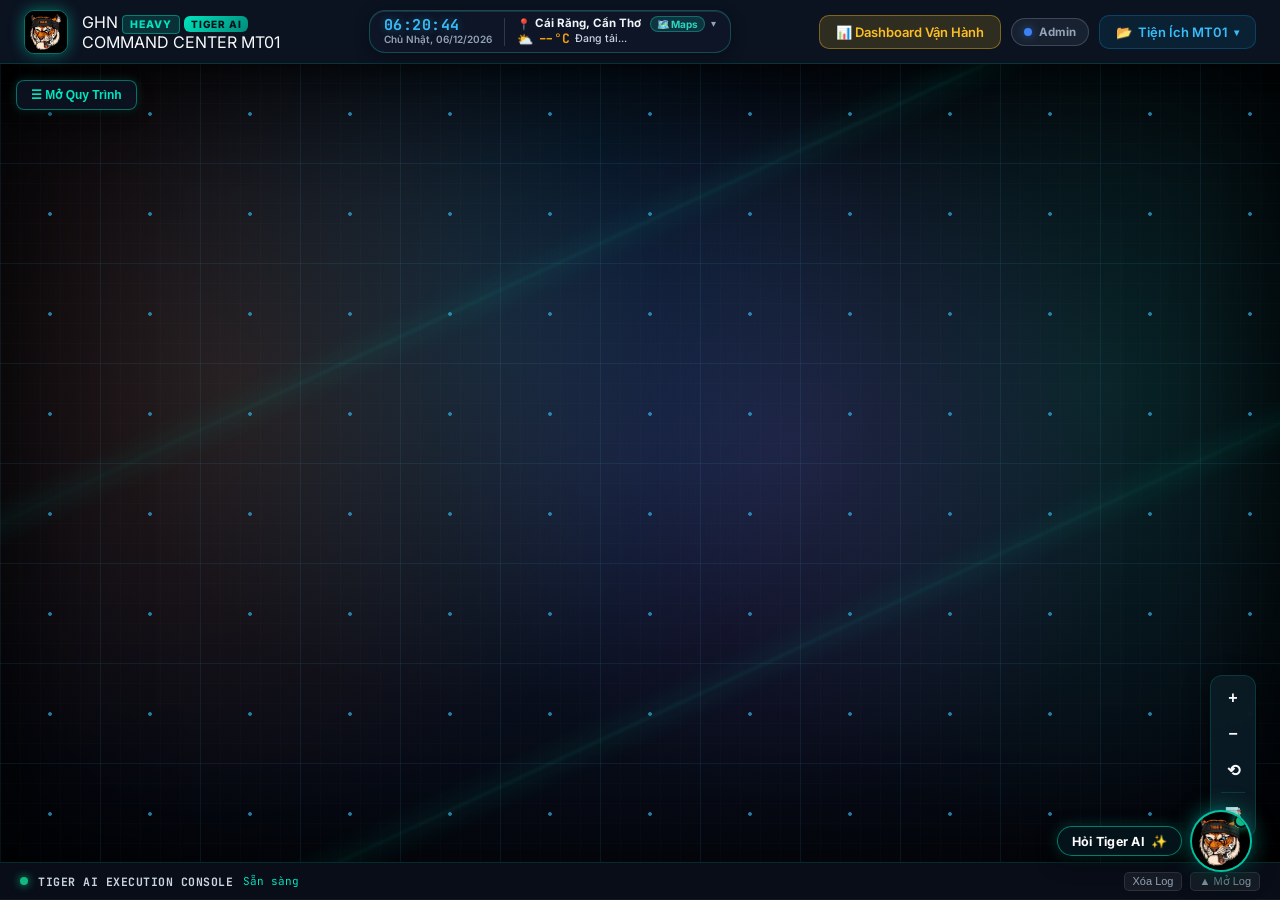
==== templates/index.html @ 461b9e13 "UI: dong bo toan bo logo, favicon va avatar he thong sang anh Tiger AI moi" ====
<!DOCTYPE html>
<html lang="vi">
<head>
  <meta charset="UTF-8">
  <meta name="viewport" content="width=device-width, initial-scale=1.0">
  <meta http-equiv="Cache-Control" content="no-cache, no-store, must-revalidate">
  <meta http-equiv="Pragma" content="no-cache">
  <meta http-equiv="Expires" content="0">
  <title>GHN Lastmile • Tiger AI Flow Studio MT01</title>
  <meta name="description" content="Hệ thống Điều hành Vòng lặp AI Agent Kéo Thả Node-based chuyên nghiệp cho 4 kho Miền Tây 01 - GHN Lastmile">
  <link rel="icon" type="image/png" href="/static/img/ghn_tiger_logo.png">
  <link rel="preconnect" href="https://fonts.googleapis.com">
  <link rel="preconnect" href="https://fonts.gstatic.com" crossorigin>
  <link href="https://fonts.googleapis.com/css2?family=Inter:wght@400;500;600;700;800&family=JetBrains+Mono:wght@400;500;600&family=Outfit:wght@500;600;700;800&display=swap" rel="stylesheet">
  <link rel="stylesheet" href="/static/css/style.css?v=3.5.0">
</head>
<body class="theme-ghn-teal">

  <!-- TOP APP BAR -->
  <header class="app-header">
    <div class="brand-group">
      <div class="logo-badge-container">
        <img src="/static/img/ghn_tiger_logo.png" alt="Tiger AI Command Center" class="brand-logo-img">
      </div>
      <div class="brand-text">
        <div class="brand-title">GHN <span class="badge-heavy">HEAVY</span> <span class="badge-pro">TIGER AI</span></div>
        <div class="brand-sub">COMMAND CENTER MT01</div>
      </div>
    </div>

    <!-- REAL-TIME CLOCK & LIVE DEVICE WEATHER WIDGET (TỰ ĐỘNG THEO VỊ TRÍ ĐỊNH VỊ CỦA THIẾT BỊ) -->
    <div class="header-weather-clock-widget" id="headerWeatherClockWidget" title="Nhấp để chuyển vị trí hoặc xem trên Google Maps">
      <div class="hwc-clock-section">
        <div class="hwc-time" id="hwcTime">--:--:--</div>
        <div class="hwc-date" id="hwcDate">Đang cập nhật...</div>
      </div>
      <div class="hwc-divider"></div>
      <div class="hwc-weather-section" id="hwcWeatherSection">
        <div class="hwc-weather-top">
          <span class="hwc-loc-icon">📍</span>
          <span class="hwc-location" id="hwcLocation">Đang định vị...</span>
          <a href="https://maps.google.com" target="_blank" rel="noopener noreferrer" class="hwc-gmap-btn" id="hwcGmapLink" title="Mở vị trí trên Google Maps (Ảnh vệ tinh)">
            <span class="gmap-badge">🗺️ Maps</span>
          </a>
          <span class="hwc-caret">▾</span>
        </div>
        <div class="hwc-weather-bottom">
          <span class="hwc-weather-icon" id="hwcWeatherIcon">⛅</span>
          <span class="hwc-temperature" id="hwcTemperature">--°C</span>
          <span class="hwc-weather-desc" id="hwcWeatherDesc">Đang tải...</span>
        </div>
      </div>

      <!-- DROPDOWN CHỌN VỊ TRÍ GOOGLE MAPS -->
      <div class="hwc-location-dropdown" id="hwcLocationDropdown" style="display:none;">
        <div class="hwc-dd-header">
          <span>📍 VỊ TRÍ GOOGLE MAPS & THỜI TIẾT</span>
          <button type="button" class="hwc-dd-close" id="hwcDdClose" title="Đóng">&times;</button>
        </div>
        <div class="hwc-dd-list">
          <div class="hwc-dd-item active" data-id="device_gps" data-name="GPS Thiết bị thực tế">
            <div class="hwc-dd-icon">📱</div>
            <div class="hwc-dd-info">
              <div class="hwc-dd-title">GPS Thiết bị thực tế (Mobile / Laptop)</div>
              <div class="hwc-dd-sub">Tự động định vị theo cảm biến GPS thời gian thực</div>
            </div>
            <span class="hwc-dd-check">✓</span>
          </div>
          <div class="hwc-dd-divider"></div>
          <div class="hwc-dd-section-title">🏢 CỤM KHO HÀNG NẶNG MIỀN TÂY 01</div>
          <div class="hwc-dd-item" data-id="cairang" data-lat="10.0078565" data-lon="105.7968827" data-name="Kho Cái Răng, Cần Thơ" data-gmap="https://maps.app.goo.gl/P9uhaYrMCpTUT3no6">
            <div class="hwc-dd-icon">🚚</div>
            <div class="hwc-dd-info">
              <div class="hwc-dd-title">Kho Hàng Nặng Cái Răng</div>
              <div class="hwc-dd-sub">531 Võ Nguyên Giáp, P. Phú Thứ, Cái Răng, Cần Thơ</div>
            </div>
            <span class="hwc-dd-check">✓</span>
          </div>
          <div class="hwc-dd-item" data-id="binhthuy" data-lat="10.0078565" data-lon="105.7968827" data-name="Kho Bình Thủy, Cần Thơ" data-gmap="https://maps.app.goo.gl/P9uhaYrMCpTUT3no6">
            <div class="hwc-dd-icon">🚚</div>
            <div class="hwc-dd-info">
              <div class="hwc-dd-title">Kho Hàng Nặng Bình Thủy</div>
              <div class="hwc-dd-sub">531 Võ Nguyên Giáp, P. Phú Thứ, Cái Răng, Cần Thơ (Chung Hub)</div>
            </div>
            <span class="hwc-dd-check">✓</span>
          </div>
          <div class="hwc-dd-item" data-id="omon" data-lat="10.153378" data-lon="105.569997" data-name="Kho Ô Môn, Cần Thơ" data-gmap="https://maps.app.goo.gl/J23y4FKvWKSMZzWZ7">
            <div class="hwc-dd-icon">🚚</div>
            <div class="hwc-dd-info">
              <div class="hwc-dd-title">Kho Hàng Nặng Ô Môn</div>
              <div class="hwc-dd-sub">1962 QL91, Ngã 3 Nông Trường, Long Hưng, Ô Môn, Cần Thơ</div>
            </div>
            <span class="hwc-dd-check">✓</span>
          </div>
          <div class="hwc-dd-item" data-id="vithanh" data-lat="9.7782506" data-lon="105.4878618" data-name="Kho Vị Thanh, Hậu Giang" data-gmap="https://maps.app.goo.gl/c6QiAyEWAkurJ3uL8">
            <div class="hwc-dd-icon">🚚</div>
            <div class="hwc-dd-info">
              <div class="hwc-dd-title">Kho Hàng Nặng Vị Thanh</div>
              <div class="hwc-dd-sub">175 Ba Tháng Hai, Phường 5, TP. Vị Thanh, Hậu Giang</div>
            </div>
            <span class="hwc-dd-check">✓</span>
          </div>
        </div>
        <div class="hwc-dd-footer">
          <a href="https://maps.google.com" target="_blank" rel="noopener noreferrer" class="hwc-btn-open-gmap" id="hwcBtnOpenGmap">
            🗺️ Mở vị trí này trên Google Maps
          </a>
        </div>
      </div>
    </div>
    <div class="workflow-selector-wrapper" style="display:none;">
      <select id="workflowSelect" class="workflow-dropdown-hidden" style="display:none;">
        <option value="truck_odo_365">🚚 02:00 • Quản Lý & Đối Soát ODO Xe Tải 365 (02:00 AM)</option>
        <option value="lastmile_trips">📦 05:00 • Cào Chuyến Đi Lastmile N-1 ➔ Google Sheets</option>
        <option value="kpi_gtc" selected>📊 07:00 • KPI GTC Hôm Qua (Chuẩn 85%)</option>
        <option value="checkin">⏰ 07:35 • Điểm Danh & Check-in Ca Sáng</option>
        <option value="assigned">🚚 09:00 • Giám Sát Chuyến Xe Xuất Bến</option>
        <option value="unassigned">📦 10:00 • Đơn Chưa Gán & Ngày Hẹn SMS</option>
        <option value="pda">📱 12h/15h/19h • Tiến Độ & PDA NV</option>
        <option value="b2b_looker">📋 18:00 • Tự Động Xuất Đơn B2B (Looker Studio ➔ Sheets)</option>
        <option value="evening_cod">🌙 21:00 & 21:30 • Chốt Ca Cuối Ngày & Nợ COD</option>
      </select>
    </div>

    <!-- ACTION CONTROLS & STACKED UTILITIES -->
    <!-- ACTION CONTROLS & STACKED UTILITIES -->
    <div class="header-actions">
      <!-- Nút mở Dashboard Vận Hành -->
      <a href="/cost-dashboard" class="btn btn-secondary" style="background: rgba(251, 191, 36, 0.15); border: 1px solid rgba(251, 191, 36, 0.4); color: #fbbf24; text-decoration: none;" title="Xem Dashboard Vận Hành MT01 (11 chỉ số chi phí, lương & xe tải)">
        <span>📊 Dashboard Vận Hành</span>
      </a>

      <div id="roleBadgeContainer" class="role-badge-container">
        <button id="btnRoleStatus" class="btn btn-role-pill" title="Chế độ Admin (Bấm để đăng nhập/mở khóa)">
          <span class="role-dot viewer" id="roleDot"></span>
          <span id="roleLabel">Admin</span>
          <span id="roleActionHint" class="role-hint" style="display: none;"></span>
        </button>
      </div>

      <!-- ADMIN ONLY CONTROLS (TỰ ĐỘNG ẨN VỚI NVXL) -->
      <div id="adminActionGroup" class="admin-action-group locked-hidden" style="display: none; align-items: center; gap: 8px;">
        <button id="btnUpdateQuick" class="btn btn-update" title="Kiểm tra & Cập nhật phiên bản mới">
          <span class="btn-icon">⚡</span>
          <span id="versionTag">v2.9.1</span>
        </button>
        <button id="btnRunTest" class="btn btn-secondary" title="Chạy kiểm thử quy trình">
          <span class="btn-icon">▶</span>
          <span>Chạy Thử</span>
        </button>
        <button id="btnRunTelegram" class="btn btn-primary" title="Chạy thực tế và bắn báo cáo lên Telegram">
          <span class="btn-icon">🚀</span>
          <span>Bắn Telegram</span>
        </button>
        <button id="btnTimeWarp" class="btn btn-warning" title="Mô phỏng tự động tua nhanh toàn bộ 24h vận hành (6 mốc giờ)">
          <span class="btn-icon">⏱️</span>
          <span id="timeWarpLabel">Diễn Tập 24H</span>
        </button>
      </div>

      <!-- NGĂN XẾP CÔNG CỤ (STACKED DROPDOWN) -->
      <div class="tools-stack-wrapper" id="toolsStackWrapper">
        <button id="btnToolsStack" class="btn btn-glass btn-stack" title="Mở ngăn xếp các tiện ích và cài đặt" type="button">
          <span class="btn-icon">📂</span>
          <span>Tiện Ích MT01</span>
          <span class="stack-arrow">▾</span>
        </button>

        <div class="tools-stack-menu" id="toolsStackMenu">
          <div class="tools-mobile-header">
            <span class="tools-mobile-title">📂 TIỆN ÍCH MT01</span>
            <button class="tools-mobile-close" id="btnCloseToolsMenu" type="button">✕</button>
          </div>
          <div class="stack-menu-item" id="stackItemBulkTrack">
            <span class="item-icon">🔍</span>
            <div class="item-info">
              <div class="item-name">Tra Đơn GHN (Bulk Tracking)</div>
              <div class="item-desc">Tra cứu nhanh mã đơn hàng nội bộ GHN (1 hoặc nhiều đơn)</div>
            </div>
          </div>
          <div class="stack-menu-item" id="stackItemAnalytics">
            <span class="item-icon">📊</span>
            <div class="item-info">
              <div class="item-name">Biểu Đồ & Phân Tích KPI</div>
              <div class="item-desc">Tỉ lệ GTC 4 kho, đơn hẹn SMS & Bảng NV</div>
            </div>
          </div>
          <div class="stack-menu-item admin-only-item locked-hidden" id="stackItemUpdate">
            <span class="item-icon">🔄</span>
            <div class="item-info">
              <div class="item-name">Cập Nhật Hệ Thống (v2.9.1)</div>
              <div class="item-desc">Đồng bộ quy tắc, đổi mới tính năng 1-click</div>
            </div>
          </div>
          <div class="stack-menu-item" id="stackItemRadar">
            <span class="item-icon">📡</span>
            <div class="item-info">
              <div class="item-name">Radar Giám Sát Thời Gian Thực</div>
              <div class="item-desc">Quét trạng thái 4 kho: Cái Răng, Bình Thủy, Vị Thanh, Ô Môn</div>
            </div>
          </div>
          <div class="stack-menu-item admin-only-item locked-hidden" id="stackItemScheduler">
            <span class="item-icon">📅</span>
            <div class="item-info">
              <div class="item-name">Lịch Trình Task Scheduler</div>
              <div class="item-desc">Quản lý 6 mốc giờ chạy ngầm 24/7 trên máy tính</div>
            </div>
          </div>
          <div class="stack-menu-item" id="stackItemSound">
            <span class="item-icon" id="soundIcon">🔊</span>
            <div class="item-info">
              <div class="item-name" id="soundLabel">Âm Thanh & Giọng Nói AI</div>
              <div class="item-desc" id="soundSubLabel">Bật/tắt hiệu ứng âm thanh viễn tưởng & giọng đọc</div>
            </div>
          </div>
          <div class="stack-divider"></div>
          <div class="stack-setting-row">
            <span class="setting-title">🎨 Giao Diện:</span>
            <select id="themeSelect" class="theme-dropdown-stack">
              <option value="theme-ghn-teal">🟢 Xanh Đen GHN</option>
              <option value="theme-light">☀️ Sáng Thanh Lịch</option>
              <option value="theme-amber">🟠 Cam Hổ Cyber</option>
            </select>
          </div>
          <div class="stack-setting-row admin-only-item locked-hidden" id="stackRowDemoMode">
            <span class="setting-title">⚡ Chế Độ:</span>
            <button id="btnToggleDemo" class="btn-demo-pill" title="Chuyển chế độ Trình Diễn / Trực Tiếp">
              <span class="demo-dot"></span>
              <span id="demoModeLabel">⚡ Trực Tiếp (Live API)</span>
            </button>
          </div>
        </div>
      </div>




    </div>
  </header>

  <!-- MAIN STUDIO LAYOUT -->
  <main class="studio-container">
    
    <!-- LEFT SIDEBAR: PALETTE / WORKFLOW INFO (MẶC ĐỊNH XẾP GỌN COLLAPSED ĐỂ KHÔNG CHE TẦM NHÌN) -->
    <aside class="sidebar-left collapsed" id="sidebarLeft">
      <div class="sidebar-header">
        <div class="sidebar-header-lead">
          <span class="sidebar-title">QUY TRÌNH HIỆN TẠI</span>
          <span class="workflow-count-badge" id="wfCountBadge">9 Luồng</span>
        </div>
        <button class="sidebar-toggle-btn" id="btnToggleLeft" title="Thu gọn bảng quy trình">◀ Thu Gọn</button>
      </div>

      <!-- WORKFLOW SELECTOR TÍCH HỢP TRONG THANH QUY TRÌNH HIỆN TẠI -->
      <div class="sidebar-workflow-picker" id="sidebarWfPicker">
        <div class="picker-trigger-btn" id="sidebarPickerTrigger" title="Nhấp vào để đổi sang quy trình khác">
          <div class="picker-left">
            <span class="picker-icon" id="sidebarPickerIcon">📊</span>
            <div class="picker-info">
              <span class="picker-caption">BẤM ĐỔI QUY TRÌNH</span>
              <span class="picker-current-name" id="sidebarPickerName">07:00 • KPI GTC Hôm Qua</span>
            </div>
          </div>
          <span class="picker-arrow" id="sidebarPickerArrow">▾</span>
        </div>

        <!-- DANH SÁCH 8 QUY TRÌNH XỔ XUỐNG KHI BẤM -->
        <div class="workflow-dropdown-panel hidden" id="sidebarWfDropdown">
          <!-- Được JS render đầy đủ 8 quy trình -->
        </div>
      </div>
      
      <!-- NỘI DUNG QUY TRÌNH HIỆN TẠI ĐƯỢC XỔ RA -->
      <div class="workflow-meta-card" id="wfMetaCard">
        <div class="meta-title" id="wfName">Đang tải quy trình...</div>
        <div class="meta-desc" id="wfDesc">-</div>
        <div class="meta-tag" id="wfSchedule">⏰ Lịch: -</div>
      </div>

      <div class="sidebar-section-title">CÁC KHỐI NODE TRONG LUỒNG</div>
      <div class="node-palette-list" id="paletteNodeList">
        <!-- Rendered by JS -->
      </div>

      <div class="sidebar-footer">
        <div class="connection-status">
          <span class="status-dot online"></span>
          <span>Telegram: <b>Miền Tây 01</b> (Topic 2690)</span>
        </div>
      </div>
    </aside>

    <!-- CENTER: INFINITE NODE CANVAS -->
    <section class="canvas-viewport" id="canvasViewport">
      <div class="canvas-grid-bg">
        <div class="laser-beam beam-diag-1"></div>
        <div class="laser-beam beam-diag-2"></div>
      </div>

      <!-- FLOATING BUTTON TO RE-OPEN LEFT SIDEBAR -->
      <button class="floating-sidebar-tab tab-left" id="btnOpenLeftTab" title="Mở lại bảng Quy Trình">
        <span>☰ Mở Quy Trình</span>
      </button>

      <!-- FLOATING BUTTON TO RE-OPEN RIGHT SIDEBAR (ADMIN ONLY) -->
      <button class="floating-sidebar-tab tab-right admin-only-item locked-hidden" id="btnOpenRightTab" title="Mở lại bảng Chi Tiết Node">
        <span>ℹ Chi Tiết Node ◀</span>
      </button>

      <!-- SVG EDGES LAYER -->
      <svg id="svgEdges" class="svg-edges-layer"></svg>

      <!-- NODES CONTAINER LAYER -->
      <div id="nodesContainer" class="nodes-container">
        <!-- Dynamic Nodes added by JS -->
      </div>

      <!-- CANVAS FLOATING CONTROLS -->
      <div class="canvas-toolbar">
        <button id="btnZoomIn" class="tool-btn" title="Phóng to">+</button>
        <button id="btnZoomOut" class="tool-btn" title="Thu nhỏ">−</button>
        <button id="btnResetView" class="tool-btn" title="Đặt lại góc nhìn">⟲</button>
        <div class="divider-h"></div>
        <button id="btnAddNode" class="tool-btn admin-only-item locked-hidden" title="Thêm Khối Node Mới vào Quy Trình">＋</button>
        <button id="btnExportBrief" class="tool-btn" title="Xuất Báo Cáo Điều Hành">📑</button>
      </div>
    </section>

    <!-- RIGHT SIDEBAR: NODE INSPECTOR (ADMIN ONLY - MẶC ĐỊNH XẾP GỌN COLLAPSED) -->
    <aside class="sidebar-right hidden-sidebar collapsed admin-only-item locked-hidden" id="nodeInspector">
      <div class="inspector-header">
        <span class="inspector-title">CHI TIẾT NODE</span>
        <button class="sidebar-toggle-btn" id="btnCloseInspector" title="Thu gọn bảng chi tiết">Thu Gọn ▶</button>
      </div>

      <div class="inspector-content" id="inspectorContent">
        <div class="empty-inspector">
          <div class="empty-icon">👈</div>
          <p>Click chuột vào một Khối Node bất kỳ trên bàn vẽ để xem chi tiết cấu hình, tham số API và dữ liệu thực tế.</p>
        </div>
      </div>
    </aside>

  </main>

  <!-- BOTTOM FLOATING TERMINAL DRAWER (MẶC ĐỊNH THU GỌN XUỐNG DƯỚI) -->
  <div class="terminal-drawer collapsed" id="terminalDrawer">
    <div class="terminal-header" id="terminalHeader" title="Bấm để Mở / Thu gọn Thanh Log Console">
      <div class="terminal-title-group">
        <span class="terminal-dot green"></span>
        <span class="terminal-title">TIGER AI EXECUTION CONSOLE</span>
        <span class="terminal-status" id="execStatus">Sẵn sàng</span>
      </div>
      <div class="terminal-actions">
        <button id="btnClearLogs" class="btn-tiny">Xóa Log</button>
        <button id="btnToggleTerminal" class="btn-tiny" title="Mở hoặc Thu gọn thanh Log">▲ Mở Log</button>
      </div>
    </div>
    <div class="terminal-body" id="terminalOutput">
      <div class="log-line info">[00:00:00] Tiger AI Flow Studio đã kết nối sẵn sàng tới hệ thống lõi MT01.</div>
      <div class="log-line tip">[HƯỚNG DẪN] Bấm nút 'Chạy Thử Luồng' hoặc 'Chạy & Bắn Telegram' để kích hoạt Agent ReAct Loop thực tế.</div>
    </div>
  </div>

  <!-- RADAR MT01 MODAL -->
  <div class="modal-backdrop" id="modalRadar">
    <div class="modal-box modal-large">
      <div class="modal-header">
        <div class="modal-title">📡 RADAR GIÁM SÁT THỜI GIAN THỰC • 4 KHO MIỀN TÂY 01</div>
        <button class="modal-close" data-close="modalRadar">✕</button>
      </div>
      <div class="modal-body">
        <div class="radar-grid" id="radarHubsGrid">
          <!-- Rendered by JS: 4 Hub Cards -->
        </div>
      </div>
    </div>
  </div>

  <!-- HUB DRILL-DOWN INSPECTION MODAL -->
  <div class="modal-backdrop" id="modalHubDetail">
    <div class="modal-box modal-large" style="max-width: 900px;">
      <div class="modal-header">
        <div class="modal-title" id="hubDetailTitle">🔍 SOI CHI TIẾT VẬN HÀNH KHO</div>
        <button class="modal-close" data-close="modalHubDetail">✕</button>
      </div>
      <div class="modal-body" id="hubDetailBody" style="max-height: 80vh; overflow-y: auto;">
        <!-- Rendered dynamically by JS -->
      </div>
    </div>
  </div>

  <!-- TASK SCHEDULER MODAL -->
  <div class="modal-backdrop" id="modalScheduler">
    <div class="modal-box modal-scheduler-box">
      <div class="modal-header">
        <div class="modal-title">📅 TRUNG TÂM LỊCH TRÌNH TỰ ĐỘNG (WINDOWS TASK SCHEDULER)</div>
        <button class="modal-close" data-close="modalScheduler">✕</button>
      </div>
      <div class="modal-body">
        <div class="scheduler-intro">
          Tất cả 8 tác vụ điều hành tự động của cụm MT01 & Toàn Miền Tây (Hệ thống điều hành 24/7):
        </div>
        <div class="tasks-table-wrapper">
          <table class="tasks-table" id="tasksTable">
            <thead>
              <tr>
                <th>Khung Giờ</th>
                <th>Tên Tác Vụ</th>
                <th>Nhiệm Vụ Điều Hành</th>
                <th>Lần Chạy Kế Tiếp</th>
                <th>Trạng Thái</th>
              </tr>
            </thead>
            <tbody id="tasksTableBody">
              <!-- Rendered by JS -->
            </tbody>
          </table>
        </div>
      </div>
    </div>
  </div>

  <!-- TELEGRAM PREVIEW MODAL -->
  <div class="modal-backdrop" id="modalTelegramPreview">
    <div class="modal-box modal-medium">
      <div class="modal-header">
        <div class="modal-title">📱 XEM TRƯỚC BẢN TIN TELEGRAM (TOPIC BÁO CÁO)</div>
        <button class="modal-close" data-close="modalTelegramPreview">✕</button>
      </div>
      <div class="modal-body">
        <div class="telegram-chat-window">
          <div class="telegram-msg-bubble" id="tgPreviewContent">
            Đang tải nội dung...
          </div>
        </div>
      </div>
    </div>
  </div>

  <!-- ANALYTICS HUD MODAL -->
  <div class="modal-backdrop" id="modalAnalytics">
    <div class="modal-box modal-large modal-analytics-expanded">
      <div class="modal-header">
        <div class="modal-title-wrap">
          <div class="modal-title">📊 TRUNG TÂM PHÂN TÍCH CHỈ SỐ VẬN HÀNH • 4 KHO MIỀN TÂY 01</div>
          <div class="modal-subtitle-badges">
            <div class="date-selector-wrapper" title="Chọn ngày trong kho lưu trữ để xem lại">
              <span class="date-selector-label">📅 CHỌN NGÀY LỊCH SỬ:</span>
              <select id="analyticsDateSelect" class="analytics-date-select">
                <option value="20261027" selected>27/10/2026 (Hôm nay • Trực tiếp)</option>
                <option value="20261026">26/10/2026 (Chốt ca)</option>
                <option value="20261025">25/10/2026 (Chốt ca)</option>
                <option value="20261024">24/10/2026 (Chốt ca)</option>
                <option value="20261023">23/10/2026 (Chốt ca)</option>
                <option value="20261022">22/10/2026 (Chốt ca)</option>
              </select>
            </div>
            <button class="btn btn-primary btn-tiny" id="btnRefreshAnalytics" title="Bấm để cào & cập nhật dữ liệu mới nhất từ GHN" style="font-weight: 800; color: #ffffff !important; background: linear-gradient(135deg, #059669, #047857); border: none; box-shadow: 0 2px 8px rgba(5, 150, 105, 0.4); display: inline-flex; align-items: center; gap: 6px; cursor: pointer;">
              <span class="btn-icon" id="refreshIcon" style="font-size: 13px;">🔄</span>
              <span id="refreshLabel" style="color: #ffffff !important; font-weight: 800 !important; letter-spacing: 0.2px;">Cập Nhật Dữ Liệu Mới</span>
            </button>
            <span class="analytics-live-badge">⚡ GHN LASTMILE CỤM MT01</span>
            <span class="analytics-storage-badge" title="Tất cả dữ liệu từng ngày được lưu snapshot vĩnh viễn trên máy tính">💾 ĐÃ LƯU TRỮ VĨNH VIỄN</span>
            <span class="analytics-refresh-badge" id="analyticsSyncTime">🕒 Đồng bộ: 07:00 26/10/2026</span>
          </div>
        </div>
        <div class="modal-actions-right">
          <button class="btn btn-secondary btn-tiny" id="btnExportModalCsv" title="Tải file CSV báo cáo đối soát chi tiết">📥 Tải Excel / CSV</button>
          <button class="btn-modal-action" id="btnToggleFullscreenAnalytics" title="Phóng to toàn màn hình">⛶</button>
          <button class="modal-close" data-close="modalAnalytics" title="Đóng bảng">✕</button>
        </div>
      </div>
      <div class="modal-body">
        <!-- Summary Stats Cards -->
        <div class="analytics-kpi-grid" id="analyticsKpiGrid">
          <div class="kpi-mini-card">
            <div class="kpi-label">Tổng Đơn Gán Giao</div>
            <div class="kpi-val" id="statAssigned">553</div>
            <div class="kpi-sub" id="statAssignedSub">Giao 547 + Lấy 6 • Toàn cụm MT01</div>
          </div>
          <div class="kpi-mini-card">
            <div class="kpi-label">Giao & Lấy Thành Công</div>
            <div class="kpi-val" id="statGtc" style="color: #10b981;">452</div>
            <div class="kpi-sub">Đạt 81.74% (Cận chuẩn mục tiêu 85.0%)</div>
          </div>
          <div class="kpi-mini-card">
            <div class="kpi-label">Đơn Hẹn Khách SMS</div>
            <div class="kpi-val" id="statSms" style="color: #8b5cf6;">32</div>
            <div class="kpi-sub">Trích xuất chính xác ngày hẹn</div>
          </div>
          <div class="kpi-mini-card">
            <div class="kpi-label">Nợ COD Thu Hộ</div>
            <div class="kpi-val" id="statCod" style="color: #06b6d4;">0 đ</div>
            <div class="kpi-sub" id="statCodSub">100% tài xế nộp đủ (Quỹ: 322,645,355 đ)</div>
          </div>
        </div>

        <!-- Charts Layout -->
        <div class="analytics-charts-grid">
          <div class="chart-box">
            <div class="chart-header">
              <span class="chart-title">🎯 Tỉ Lệ GTC 4 Kho vs Mục Tiêu Chuẩn 85.0%</span>
              <span class="chart-badge" id="chartDateBadge">KPI Ngày 27/10/2026</span>
            </div>
            <div class="chart-bars-container" id="gtcBarsContainer">
              <!-- Rendered by JS -->
            </div>
          </div>

          <div class="chart-box">
            <div class="chart-header">
              <span class="chart-title">📦 Phân Bổ 10 Khung Giờ Lưu Kho & Hẹn SMS</span>
              <span class="chart-badge">Backlog 10:00</span>
            </div>
            <div class="chart-bars-container" id="backlogBarsContainer">
              <!-- Rendered by JS -->
            </div>
          </div>
        </div>

        <!-- Section: Bảng Đối Soát Chi Tiết 4 Kho (Ẩn/Hiện bằng nút bấm) -->
        <div class="chart-box" id="hubDetailSection" style="margin-top: 18px; display: none;">
          <div class="chart-header">
            <span class="chart-title">📋 Bảng Số Liệu Chi Tiết 4 Kho Miền Tây 01 (Giao + Lấy + COD)</span>
            <span class="chart-badge">Số Liệu Đầy Đủ</span>
          </div>
          <div id="hubDetailTableContainer" style="overflow-x: auto;">
            <!-- Rendered by JS -->
          </div>
        </div>

        <!-- Section: Top Shipper & Cảnh Báo Tuyến Cụm MT01 -->
        <div class="chart-box" style="margin-top: 18px;">
          <div class="chart-header" style="flex-wrap: wrap; gap: 10px;">
            <div style="display:flex; align-items:center; gap: 8px;">
              <span class="chart-title">🏆 Top Shipper Xuất Sắc & Cảnh Báo Tuyến Cụm MT01</span>
              <span class="chart-badge" id="driverCountBadge">21 Tài Xế</span>
            </div>
            <div class="analytics-view-controls">
              <div class="hub-filter-pills" id="hubFilterPills">
                <button class="pill-btn active" data-filter="all">Tất Cả (21)</button>
                <button class="pill-btn" data-filter="Bình Thủy">Bình Thủy (5)</button>
                <button class="pill-btn" data-filter="Cái Răng">Cái Răng (8)</button>
                <button class="pill-btn" data-filter="Vị Thanh">Vị Thanh (5)</button>
                <button class="pill-btn" data-filter="Ô Môn">Ô Môn (3)</button>
              </div>
              <button class="btn btn-primary btn-tiny" id="btnToggleFullDrivers">
                <span id="toggleFullDriversIcon">👁️</span>
                <span id="toggleFullDriversText">Xem Đầy Đủ (21 Tài Xế)</span>
              </button>
              <button class="btn btn-secondary btn-tiny" id="btnToggleHubTable">
                <span>📋 Bảng Số Liệu 4 Kho</span>
              </button>
            </div>
          </div>
          
          <!-- Container hiển thị danh sách tài xế (mặc định hoặc đầy đủ) -->
          <div class="drivers-leaderboard-container" id="driversLeaderboardContainer">
            <!-- Rendered by JS -->
          </div>
        </div>

        <!-- Section: Top Lý Do Thất Bại (GTB) Toàn Cụm -->
        <div class="chart-box" id="failureReasonsSection" style="margin-top: 18px;">
          <div class="chart-header">
            <span class="chart-title">⚠️ Phân Tích Các Lý Do Giao Thất Bại (GTB) Toàn Cụm</span>
            <span class="chart-badge">Tổng 107 Đơn GTB</span>
          </div>
          <div id="failureReasonsContainer" style="display: grid; grid-template-columns: repeat(auto-fit, minmax(280px, 1fr)); gap: 10px; margin-top: 10px;">
            <!-- Rendered by JS -->
          </div>
        </div>

      </div>
    </div>
  </div>

  <!-- ADD NODE MODAL (CUSTOM WORKFLOW BUILDER) -->
  <div class="modal-backdrop" id="modalAddNode">
    <div class="modal-box modal-medium">
      <div class="modal-header">
        <div class="modal-title">🧩 THÊM KHỐI NODE MỚI VÀO BÀN CỜ VẬN HÀNH</div>
        <button class="modal-close" data-close="modalAddNode">✕</button>
      </div>
      <div class="modal-body">
        <div class="node-library-grid">
          <div class="lib-node-card" data-node-type="email_director">
            <div class="lib-node-icon">📧</div>
            <div class="lib-node-info">
              <div class="lib-node-title">Gửi Email Giám Đốc Vùng</div>
              <div class="lib-node-desc">Tự động tổng hợp báo cáo gửi email định kỳ cho Ban Giám Đốc Vùng.</div>
            </div>
            <button class="btn btn-secondary btn-tiny">+ Thêm</button>
          </div>

          <div class="lib-node-card" data-node-type="if_risk_filter">
            <div class="lib-node-icon">🛑</div>
            <div class="lib-node-info">
              <div class="lib-node-title">Bộ Lọc Rủi Ro IF/ELSE</div>
              <div class="lib-node-desc">Tách nhánh cảnh báo khẩn nếu kho nào có tỉ lệ GTC < 80%.</div>
            </div>
            <button class="btn btn-secondary btn-tiny">+ Thêm</button>
          </div>

          <div class="lib-node-card" data-node-type="zalo_zns">
            <div class="lib-node-icon">📱</div>
            <div class="lib-node-info">
              <div class="lib-node-title">Bắn Zalo ZNS Nhắc Tài Xế</div>
              <div class="lib-node-desc">Gửi thông báo Zalo ZNS cho tài xế có đơn GTB chưa liên hệ lại khách.</div>
            </div>
            <button class="btn btn-secondary btn-tiny">+ Thêm</button>
          </div>

          <div class="lib-node-card" data-node-type="export_excel">
            <div class="lib-node-icon">📑</div>
            <div class="lib-node-info">
              <div class="lib-node-title">Xuất Báo Cáo Excel Tự Động</div>
              <div class="lib-node-desc">Trích xuất bảng dữ liệu đơn hàng và chuyến xe ra file Excel (.xlsx).</div>
            </div>
            <button class="btn btn-secondary btn-tiny">+ Thêm</button>
          </div>

          <div class="lib-node-card" data-node-type="cod_vault_check">
            <div class="lib-node-icon">🔒</div>
            <div class="lib-node-info">
              <div class="lib-node-title">Chốt Két Tiền Mặt Cuối Ca</div>
              <div class="lib-node-desc">Xác nhận số dư tiền mặt két sắt trùng khớp với bảng kê thu COD.</div>
            </div>
            <button class="btn btn-secondary btn-tiny">+ Thêm</button>
          </div>
        </div>
      </div>
    </div>
  </div>

  <!-- EXECUTIVE BRIEFING EXPORT MODAL -->
  <div class="modal-backdrop" id="modalBriefing">
    <div class="modal-box modal-medium">
      <div class="modal-header">
        <div class="modal-title">📑 BẢN TIN ĐIỀU HÀNH TỔNG HỢP • MIỀN TÂY 01</div>
        <button class="modal-close" data-close="modalBriefing">✕</button>
      </div>
      <div class="modal-body">
        <div class="briefing-sheet" id="briefingContent">
          <h3>BÁO CÁO VẬN HÀNH CUỐI NGÀY - TIGER AI AGENT</h3>
          <p><b>Thời gian xuất:</b> <span id="briefTime"></span> | <b>Đơn vị:</b> Cụm Vận Hành Miền Tây 01</p>
          <hr style="margin: 12px 0; border: none; border-top: 1px solid var(--border-subtle);">
          <p>• <b>Chỉ số KPI Tổng Hợp (Giao + Lấy) toàn cụm:</b> <span id="briefOverall">81.74% (452/553 đơn - CẬN CHUẨN MỤC TIÊU 85.0%)</span></p>
          <p>• <b>Kho xuất sắc nhất:</b> <span id="briefExcellent">Bình Thủy (86.1%)</span></p>
          <p>• <b>Kho cận chuẩn:</b> <span id="briefBorderline">Cái Răng (80.7%) & Ô Môn (80.0%) - Cần cố gắng ca hôm nay</span></p>
          <p>• <b>Kho cần giải trình:</b> <span id="briefSubstandard">Vị Thanh (78.8% - 22 đơn thất bại, yêu cầu làm rõ)</span></p>
          <p>• <b>Tồn kho chưa gán:</b> <span id="briefBacklog">443 đơn (Cái Răng 249, Vị Thanh 91, Bình Thủy 73, Ô Môn 30 - Đã bóc tách 100% địa chỉ và ngày hẹn khách SMS)</span></p>
          <p>• <b>Nợ COD & Chuyến đi:</b> <span id="briefCod">100% chuyến xe kết thúc an toàn, 100% NV nộp đủ tiền vào quỹ (Quỹ: 322,645,355 đ)</span></p>
          <p>• <b>Đối soát ODO Xe tải 365 (02:00 AM):</b> <span id="briefTruckOdo">60 chuyến xe tải hợp lệ của 21 kho, 100% đối soát tab Team_Leader</span></p>
          <p>• <b>Chuyến đi Lastmile MT01 (05:00 AM):</b> <span id="briefLastmile">19 chuyến FINISHED của 4 kho MT01, đã nạp 36 cột tab Miền Tây 01 Đối Chiếu ODO</span></p>
        </div>
        
        <div class="briefing-actions" style="display: flex; gap: 10px; margin-top: 16px;">
          <a href="/api/export-csv" class="btn btn-secondary" style="flex: 1; justify-content: center; text-decoration: none;" download>
            <span class="btn-icon">📥</span>
            <span>Tải Excel (.CSV)</span>
          </a>
          <button class="btn btn-secondary" id="btnCopyBriefing" style="flex: 1; justify-content: center;">
            <span class="btn-icon">📋</span>
            <span id="copyBriefLabel">Copy Báo Cáo</span>
          </button>
          <button class="btn btn-primary" style="flex: 1; justify-content: center;" onclick="window.print()">
            <span class="btn-icon">🖨️</span>
            <span>In / PDF</span>
          </button>
        </div>
      </div>
    </div>
  </div>

  <!-- FLOATING AI COPILOT DRAWER -->
  <div class="copilot-drawer hidden-copilot" id="copilotDrawer">
    <div class="copilot-header">
      <div class="copilot-title-group">
        <span class="copilot-avatar" style="overflow: hidden; padding: 0;"><img src="/static/img/tiger_avatar.jpg" alt="Tiger AI" style="width: 100%; height: 100%; object-fit: cover; border-radius: 10px;"></span>
        <div>
          <div class="copilot-title">TIGER AI COPILOT</div>
          <div class="copilot-sub" id="copilotSubText">Trợ lý Hỏi Đáp Nghiệp Vụ 4 Kho MT01</div>
        </div>
      </div>
      <div class="copilot-header-actions">
        <button class="copilot-action-btn" id="btnClearCopilotChat" title="Xóa lịch sử trò chuyện trong khung chat">🗑️</button>
        <button class="copilot-action-btn" id="btnCopilotGeminiKey" title="Google Gemini AI: Đã kết nối & Khóa bảo mật 24/7" style="color: #10b981; border-color: rgba(16, 185, 129, 0.4);">🔒</button>
        <button class="copilot-action-btn" id="btnCopilotExpand" title="Phóng to / Thu nhỏ khung chat">⛶</button>
        <button class="close-copilot-btn" id="btnCloseCopilot" title="Đóng">✕</button>
      </div>
    </div>

    <!-- Chuyển đổi chế độ: Hỏi AI Copilot vs Chat Trực Tiếp Telegram MT01 -->
    <div class="copilot-mode-tabs">
      <button type="button" class="copilot-mode-tab active" id="tabCopilotModeAI">
        🤖 Trợ Lý AI & Tra Đơn
      </button>
      <button type="button" class="copilot-mode-tab" id="tabCopilotModeTelegram">
        📡 Đàm Thoại Telegram MT01 <span class="tg-live-pill" id="tgLiveBadge">LIVE</span>
      </button>
    </div>

    <!-- Thanh điều khiển Telegram 2 chiều (chỉ hiện khi chọn tab Telegram) -->
    <div class="tg-bridge-toolbar" id="tgBridgeToolbar" style="display: none;">
      <div class="tg-toolbar-row">
        <span class="tg-toolbar-label">📍 Gửi vào:</span>
        <select id="tgBridgeTopicSelect" class="tg-topic-select">
          <option value="2690">🔥 Topic Báo Cáo (2690)</option>
          <option value="0">💬 # Chat Chung (Miền Tây 01)</option>
          <option value="506">📅 Topic Đơn Tạo (506)</option>
          <option value="2692">📓 Topic Quan Trọng (2692)</option>
        </select>
        <button type="button" class="btn btn-tiny" id="btnToggleTgAutoReply" title="Bật/Tắt AI tự động trả lời khi nhân viên nhắn lại" style="color:#10b981; border-color:rgba(16,185,129,0.4);">🤖 Tự đáp: BẬT</button>
        <button type="button" class="btn btn-tiny" id="btnRefreshTgBridge" title="Làm mới tin nhắn từ Telegram">🔄</button>
        <button type="button" class="btn btn-tiny" id="btnClearTgBridge" title="Xóa toàn bộ tin nhắn trong khung chat" style="color:#f87171; border-color:rgba(248,113,113,0.35);">🗑️ Xóa hết</button>
      </div>
      <div class="tg-quick-tags">
        <span class="tg-tag-chip" data-tag="@DUCTRUNG17TUOI ">🏷️ @Đức Trung (Vị Thanh)</span>
        <span class="tg-tag-chip" data-tag="@pinca0602 ">🏷️ @Trọng Bằng (Ô Môn)</span>
        <span class="tg-tag-chip" data-tag="@CONGBANGCAIRANGCANTHO ">🏷️ @Công Bằng (Cái Răng)</span>
        <span class="tg-tag-chip" data-tag="@Nguyen_Toan ">🏷️ @Bảo Toàn (Bình Thủy)</span>
        <span class="tg-tag-chip tg-tag-urgent" data-tag="⚠️ Đề nghị NVXL @DUCTRUNG17TUOI @pinca0602 kiểm tra và phản hồi giải trình ngay các đơn GTB ca hôm qua! ">⚡ Nhắc Giải Trình</span>
      </div>
    </div>

    <!-- Quick prompt chips -->
    <div class="copilot-chips-wrapper">
      <button class="chips-nav-btn left" id="btnScrollChipsLeft" title="Kéo sang trái">‹</button>
      <div class="copilot-chips-bar" id="copilotChipsBar">
        <span class="chip-item" data-ask="Tra cứu mã đơn GYMVUG8G GYMDPKCD">🔍 Tra mã đơn</span>
        <span class="chip-item" data-ask="Kho nào có tỉ lệ GTC thấp nhất?">🚨 Kho thấp nhất?</span>
        <span class="chip-item" data-ask="Báo cáo tình hình bóc tách đơn hẹn SMS">📦 Đơn hẹn SMS?</span>
        <span class="chip-item" data-ask="Tình hình nợ tiền COD cuối ngày">🌙 Nợ COD?</span>
        <span class="chip-item" data-ask="Soi chi tiết kho Cái Răng">🏢 Cái Răng</span>
        <span class="chip-item" data-ask="Soi chi tiết kho Bình Thủy">🏢 Bình Thủy</span>
        <span class="chip-item" data-ask="Soi chi tiết kho Vị Thanh">🏢 Vị Thanh</span>
        <span class="chip-item" data-ask="Soi chi tiết kho Ô Môn">🏢 Ô Môn</span>
        <span class="chip-item" data-ask="Tổng hợp tình hình tồn đọng 4 kho">📊 Tồn đọng</span>
        <span class="chip-item" data-ask="Cho xem địa chỉ và định vị GPS của 4 kho MT01">📍 Địa chỉ & GPS</span>
      </div>
      <button class="chips-nav-btn right" id="btnScrollChipsRight" title="Kéo sang phải">›</button>
    </div>

    <div class="copilot-chat-body" id="copilotChatBody">
      <div class="chat-msg msg-ai">
        Xin chào! Em là <b>Tiger AI Copilot</b>. Em có thể giải đáp ngay mọi số liệu vận hành của 4 kho MT01 (KPI, đơn hẹn, tiến độ PDA, nợ COD), <b>tra cứu hành trình nội bộ GHN</b> (dán 1 hoặc nhiều mã đơn), kết nối <b>Google Gemini AI</b>, hoặc bấm sang tab <b>📡 Đàm Thoại Telegram MT01</b> để nhắn tin & nhận giải trình trực tiếp từ nhân viên!
      </div>
    </div>

    <!-- Khung chat 2 chiều liên kết trực tiếp Nhóm Telegram Miền Tây 01 -->
    <div class="copilot-chat-body tg-bridge-chat-body" id="tgBridgeChatBody" style="display: none;">
      <div class="chat-msg msg-ai">
        ⏳ Đang đồng bộ tin nhắn trực tiếp từ nhóm Telegram <b>Miền Tây 01</b>...
      </div>
    </div>

    <!-- Thanh hiển thị khi Sếp bấm Trả lời (Reply) 1 tin nhắn của nhân viên -->
    <div class="tg-reply-banner" id="tgReplyBanner" style="display: none;">
      <span id="tgReplyBannerText">↩️ Đang trả lời nhân viên...</span>
      <button type="button" id="btnCancelTgReply" title="Hủy trả lời">✕</button>
    </div>

    <div class="copilot-input-bar">
      <input type="text" id="copilotInput" placeholder="Hỏi số liệu 4 kho, dán mã đơn (GYM...), hoặc gõ /tele để gửi Telegram..." autocomplete="off">
      <button id="btnSendCopilot" class="btn btn-primary btn-tiny">Gửi ➔</button>
    </div>
  </div>

  <!-- MODAL TRA CỨU MÃ ĐƠN HÀNG NỘI BỘ GHN (BULK & SINGLE ORDER TRACKING) -->
  <div class="modal-backdrop" id="modalBulkTrack">
    <div class="modal-box modal-large">
      <div class="modal-header">
        <div class="modal-title-group">
          <span class="modal-icon">🔍</span>
          <div>
            <h2 class="modal-title">Tra Cứu Mã Đơn Hàng Nội Bộ GHN Express</h2>
            <div class="modal-subtitle" style="font-size: 11.5px; color: var(--text-muted);">Tra cứu hành trình thời gian thực 1 đơn hoặc nhiều đơn cùng lúc qua cổng <code>tracuunoibo.ghn.vn/internal</code></div>
          </div>
        </div>
        <button class="modal-close" id="btnCloseBulkTrack">✕</button>
      </div>
      <div class="modal-body">
        <div class="bulk-track-input-section">
          <label class="form-label">
            <b>Nhập mã đơn hàng:</b>
            <span class="form-hint" style="color: var(--text-dim); font-size: 11px;">(Dán 1 mã đơn hoặc nhiều mã đơn phân cách bằng dấu phẩy, khoảng trắng hoặc dòng mới)</span>
          </label>
          <textarea id="bulkTrackInput" class="form-textarea" rows="3" placeholder="Ví dụ: GYMVUG8G, GYMDPKCD, GYMNNPAX hoặc copy từ Excel dán vào..."></textarea>
          <div class="bulk-track-actions" style="margin-top: 10px;">
            <button id="btnExecuteBulkTrack" class="btn btn-primary">
              <span>🚀 Bắt Đầu Tra Cứu</span>
            </button>
            <button id="btnBulkOpenTracuu" class="btn btn-secondary" style="display:none;" title="Mở các tab tracuunoibo.ghn.vn">
              <span>🌐 Mở Tất Cả Trên Tracuunoibo GHN ↗</span>
            </button>
            <button id="btnClearBulkTrack" class="btn btn-ghost">Xóa Nhập Lại</button>
          </div>
        </div>

        <div id="bulkTrackLoading" style="display:none; text-align:center; padding: 24px;">
          <div class="spinner-inline"></div>
          <p style="margin-top: 10px; color: var(--text-muted);">Đang kết nối API GHN bóc tách hành trình các mã đơn...</p>
        </div>

        <div id="bulkTrackResults" class="bulk-track-results" style="display:none; margin-top: 16px;">
          <div class="results-header" style="margin-bottom: 12px; display: flex; justify-content: space-between; align-items: center;">
            <span id="bulkTrackCount" class="badge-count" style="background: rgba(0,229,190,0.15); color: var(--primary-accent); padding: 4px 10px; border-radius: 8px; font-weight: bold;">Tìm thấy 0 đơn</span>
          </div>
          <div class="table-responsive">
            <table class="table-cyber" style="width: 100%;">
              <thead>
                <tr>
                  <th>Mã Đơn</th>
                  <th>Trạng Thái</th>
                  <th>NV Phụ Trách</th>
                  <th>Kho Xử Lý</th>
                  <th>Thời Gian</th>
                  <th>Ghi Chú</th>
                  <th>Cổng Nội Bộ</th>
                </tr>
              </thead>
              <tbody id="bulkTrackTableBody"></tbody>
            </table>
          </div>
        </div>
      </div>
    </div>
  </div>

  <!-- MODAL CẤU HÌNH GOOGLE GEMINI AI KEY (KHÓA BẢO MẬT VĨNH VIỄN) -->
  <div class="modal-backdrop" id="modalGeminiConfig">
    <div class="modal-box modal-medium">
      <div class="modal-header">
        <div class="modal-title-group">
          <span class="modal-icon">🤖</span>
          <div>
            <h2 class="modal-title">Kết Nối Google Gemini AI</h2>
            <div class="modal-subtitle" style="font-size: 11.5px; color: var(--text-muted);">Trí tuệ nhân tạo Gemini (Gemini.google.com) cho Tiger AI Copilot</div>
          </div>
        </div>
        <button class="modal-close" id="btnCloseGeminiConfig">✕</button>
      </div>
      <div class="modal-body">
        <div class="gemini-status-card" id="geminiStatusCard" style="border: 1px solid rgba(16, 185, 129, 0.4); background: rgba(16, 185, 129, 0.08);">
          <div class="gemini-status-dot active" id="geminiStatusDot"></div>
          <div id="geminiStatusText" style="color: #10b981; font-weight: 700; font-size: 13px;">
            🔒 ĐÃ KẾT NỐI & KHÓA BẢO MẬT GEMINI AI (AQ.Ab8...xnJA)
          </div>
        </div>

        <div class="form-group" style="margin-top: 16px;">
          <div style="display: flex; justify-content: space-between; align-items: center; margin-bottom: 6px;">
            <label class="form-label" style="margin-bottom: 0;"><b>Google Gemini API Key:</b></label>
            <span style="font-size: 11px; background: rgba(16, 185, 129, 0.2); color: #10b981; border: 1px solid rgba(16, 185, 129, 0.4); padding: 2px 8px; border-radius: 6px; font-weight: 600;">🔒 ĐÃ KHÓA BẢO VỆ</span>
          </div>
          <input type="password" id="geminiApiKeyInput" class="form-input" value="•••••••••••••••••••••••••••••••••••••••••••••••••" readonly disabled style="background: rgba(15, 23, 42, 0.7); color: #10b981; font-family: monospace; letter-spacing: 2px; cursor: not-allowed; border: 1px solid rgba(16, 185, 129, 0.35); opacity: 0.9;">
          
          <div class="gemini-lock-notice" style="background: rgba(16, 185, 129, 0.1); border: 1px solid rgba(16, 185, 129, 0.3); border-radius: 8px; padding: 12px; margin-top: 12px; display: flex; align-items: flex-start; gap: 10px;">
            <span style="font-size: 20px; line-height: 1;">🔒</span>
            <div style="font-size: 12px; line-height: 1.5; color: #a7f3d0;">
              <b>HỆ THỐNG ĐÃ KHÓA BẢO MẬT CHẶT CHẼ 100%:</b><br>
              Key Gemini AI đã được nạp vĩnh viễn vào nhân máy chủ Tiger AI. Tuyệt đối không ai có thể chỉnh sửa, làm mất hoặc làm văng kết nối. Copilot AI luôn kết nối thông suốt 24/7!
            </div>
          </div>
        </div>
        <div id="geminiSaveMsg" style="margin-top: 10px; display:none;"></div>
      </div>
      <div class="modal-footer" style="padding: 16px 24px; border-top: 1px solid var(--border-subtle); display: flex; justify-content: flex-end; gap: 10px;">
        <button id="btnSaveGeminiKey" class="btn" disabled style="background: rgba(16, 185, 129, 0.15); border: 1px solid rgba(16, 185, 129, 0.4); color: #10b981; font-weight: 700; cursor: not-allowed; display: flex; align-items: center; gap: 6px;">
          <span>🔒 Đã Khóa Bảo Mật Vĩnh Viễn</span>
        </button>
        <button class="btn btn-ghost" id="btnCancelGeminiConfig">Đóng</button>
      </div>
    </div>
  </div>


  <!-- MODAL CẬP NHẬT PHIÊN BẢN (ONE-CLICK UPDATE MODAL) -->
  <div class="modal-backdrop" id="updateModal" style="display:none;">
    <div class="modal-card update-modal-card">
      <div class="modal-header">
        <div class="modal-title-group">
          <span class="modal-icon">🔄</span>
          <div>
            <h3>TRUNG TÂM CẬP NHẬT HỆ THỐNG TIGER AI</h3>
            <p class="modal-sub">Quản lý phiên bản & Đồng bộ tính năng tự động</p>
          </div>
        </div>
        <button class="btn-close-modal" id="btnCloseUpdateModal">✕</button>
      </div>
      <div class="modal-body">
        <div class="version-compare-card">
          <div class="ver-col">
            <span class="ver-label">Phiên bản hiện tại</span>
            <span class="ver-val current" id="modalCurrentVer">v2.9.1</span>
          </div>
          <div class="ver-arrow">➔</div>
          <div class="ver-col">
            <span class="ver-label">Trạng thái hệ thống</span>
            <span class="ver-val latest" id="modalLatestVer">🟢 MỚI NHẤT</span>
          </div>
        </div>
        
        <div class="changelog-box">
          <h4>📋 CÁC NÂNG CẤP VÀ CHUẨN HÓA MỚI:</h4>
          <ul>
            <li>⚡ <b>v2.5.2 Mobile Responsive:</b> Tối ưu 100% giao diện cho iPhone/Android, sơ đồ full màn hình, Tiện ích MT01 dạng iOS Bottom Sheet mượt mà.</li>
            <li>✅ <b>v2.5.1 Chuẩn hóa ngôn từ:</b> Toàn bộ hệ thống gọi tên <code>NV</code> (thay vì Tài xế) và điều hành qua <code>NVXL</code> (thay vì Anh).</li>
            <li>🎨 <b>v2.5.1 Khung Diff Telegram:</b> Đơn lỗi <code>- ❌</code> và hẹn <code>- ⚠️</code> tô ĐỎ, tỉ lệ thành công <code>+ ✅</code> tô XANH LÁ.</li>
            <li>🌙 <b>v2.5.0 Mốc 21:30 & Im Lặng Thông Minh:</b> Nghiệm thu sau 30 phút, nếu 4 kho đã sạch từ 21:00 sẽ tự động im lặng không spam Telegram.</li>
            <li>🌐 <b>v2.5.0 Cloud 24/7 Render:</b> Truy cập mượt mà trên điện thoại, máy tính bảng từ mọi nơi qua Cloud Link vĩnh viễn.</li>
          </ul>
        </div>
      </div>
      <div class="modal-footer">
        <button id="btnTriggerUpdate" class="btn btn-primary btn-full-update">
          <span>🔄</span>
          <span>Bấm Cập Nhật Hệ Thống Ngay (One-Click Update)</span>
        </button>
      </div>
    </div>
  </div>

  <!-- MODAL XÁC THỰC MÃ PIN QUẢN TRỊ VIÊN (CHO SẾP) -->
  <div class="modal-backdrop" id="modalAdminAuth" style="display: none;">
    <div class="modal-box modal-small cyber-auth-box" style="max-width: 420px; border-radius: 16px;">
      <div class="modal-header" style="border-bottom: 1px solid var(--border-subtle); padding: 16px 20px;">
        <div class="modal-title-group">
          <span class="modal-icon" style="font-size: 24px;">👑</span>
          <div>
            <h2 class="modal-title" style="font-size: 16px; margin: 0;">Xác Thực Quản Trị Viên</h2>
            <div class="modal-subtitle" style="font-size: 11.5px; color: var(--text-muted);">Mở khóa quyền chạy báo cáo & bắn Telegram cho Sếp</div>
          </div>
        </div>
        <button class="modal-close" id="btnCloseAdminAuth" type="button">✕</button>
      </div>
      <div class="modal-body" style="padding: 24px 20px; text-align: center;">
        <div style="font-size: 13px; color: var(--text-dim); margin-bottom: 14px; line-height: 1.5;">
          Nhập <b>Mã PIN Quản Trị (6 số)</b> của Sếp để mở khóa các tính năng điều hành:
        </div>
        <div style="display: flex; justify-content: center; margin-bottom: 14px;">
          <input type="password" id="adminPinInput" class="form-input pin-input" maxlength="6" placeholder="••••••" autocomplete="off" style="width: 220px; font-size: 26px; text-align: center; letter-spacing: 10px; font-family: monospace; font-weight: bold; color: #10b981; border: 2px solid rgba(16, 185, 129, 0.4); background: rgba(15, 23, 42, 0.85); padding: 10px; border-radius: 10px;">
        </div>
        <div id="adminAuthMsg" style="font-size: 12.5px; min-height: 20px; margin-bottom: 4px;"></div>
      </div>
      <div class="modal-footer" style="padding: 14px 20px; border-top: 1px solid var(--border-subtle); display: flex; justify-content: flex-end; gap: 10px;">
        <button id="btnSubmitAdminPin" class="btn btn-primary" type="button" style="flex: 1; justify-content: center; font-weight: 700;">
          <span>🔓 Mở Khóa Quyền Admin</span>
        </button>
        <button class="btn btn-ghost" id="btnCancelAdminAuth" type="button">Hủy</button>
      </div>
    </div>
  </div>

  <!-- FLOATING DRAGGABLE TIGER AI MASCOT (CÓ THỂ DI DỜI TRÊN MÀN HÌNH) -->
  <div id="floatingTigerAI" class="floating-tiger-mascot" title="Hỏi Tiger AI • Bấm để trò chuyện, Kéo giữ để di dời khắp màn hình">
    <div class="mascot-aura"></div>
    <div class="mascot-avatar-wrapper">
      <img src="/static/img/tiger_avatar.jpg" alt="Tiger AI" class="mascot-avatar-img">
      <span class="mascot-online-ping" title="Tiger AI Trực Tuyến 24/7"></span>
    </div>
    <div class="mascot-label-pill">
      <span class="mascot-label-text">Hỏi Tiger AI</span>
      <span class="mascot-sparkle">✨</span>
    </div>
  </div>

  <div class="tools-backdrop" id="toolsBackdrop"></div>

  <script src="/static/js/canvas.js?v=3.5.0"></script>
  <script src="/static/js/app.js?v=3.5.0"></script>
  <script src="/static/js/weather_clock.js?v=3.6.0"></script>
</body>
</html>
---- static/css/style.css ----
/* ==========================================================================
   GHN LASTMILE • TIGER AI FLOW STUDIO & COMMAND CENTER
   Multi-Theme System: Xanh Đen GHN (Logo Official) | Sáng Thanh Lịch | Cam Hổ
   ========================================================================== */

:root, body.theme-ghn-teal {
  --bg-app: #051218;
  --bg-sidebar: #081a24;
  --bg-card: rgba(11, 28, 38, 0.90);
  --bg-card-hover: rgba(16, 42, 56, 0.98);
  --border-subtle: rgba(0, 229, 190, 0.16);
  --border-glow: rgba(0, 229, 190, 0.45);
  --border-active: #00e5be;

  --primary-accent: #00e5be;
  --primary-accent-hover: #00c4a3;
  --tiger-gold: #00e5be;
  --tiger-gold-light: #5eead4;
  --tiger-orange: #0ea5e9;
  --tiger-gradient: linear-gradient(135deg, #00e5be 0%, #00897b 100%);
  --cyan-accent: #00e5be;
  --emerald-accent: #10b981;
  --ruby-accent: #ef4444;
  --purple-accent: #8b5cf6;

  --text-main: #f8fafc;
  --text-muted: #94a3b8;
  --text-dim: #64748b;

  --font-sans: 'Inter', -apple-system, sans-serif;
  --font-display: 'Outfit', sans-serif;
  --font-mono: 'JetBrains Mono', monospace;

  --shadow-node: 0 10px 30px -10px rgba(0, 0, 0, 0.7), 0 0 20px -5px rgba(0, 229, 190, 0.22);
  --shadow-active: 0 12px 40px -8px rgba(0, 229, 190, 0.5), 0 0 0 2px #00e5be;
}

body.theme-light {
  --bg-app: #f1f5f9;
  --bg-sidebar: #ffffff;
  --bg-card: #ffffff;
  --bg-card-hover: #f8fafc;
  --border-subtle: #cbd5e1;
  --border-glow: rgba(13, 148, 136, 0.35);
  --border-active: #0d9488;

  --primary-accent: #0d9488;
  --primary-accent-hover: #0f766e;
  --tiger-gold: #0d9488;
  --tiger-gold-light: #14b8a6;
  --tiger-orange: #0284c7;
  --tiger-gradient: linear-gradient(135deg, #0d9488 0%, #0f766e 100%);
  --cyan-accent: #0284c7;
  --emerald-accent: #059669;
  --ruby-accent: #dc2626;
  --purple-accent: #7c3aed;

  --text-main: #0f172a;
  --text-muted: #475569;
  --text-dim: #64748b;

  --font-sans: 'Inter', -apple-system, sans-serif;
  --font-display: 'Outfit', sans-serif;
  --font-mono: 'JetBrains Mono', monospace;

  --shadow-node: 0 8px 24px -6px rgba(0, 0, 0, 0.12), 0 2px 6px rgba(0, 0, 0, 0.06);
  --shadow-active: 0 10px 30px -5px rgba(13, 148, 136, 0.35), 0 0 0 2px #0d9488;
}

body.theme-amber {
  --bg-app: #080c14;
  --bg-sidebar: #0d1322;
  --bg-card: rgba(18, 26, 44, 0.85);
  --bg-card-hover: rgba(26, 38, 64, 0.95);
  --border-subtle: rgba(255, 255, 255, 0.08);
  --border-glow: rgba(245, 158, 11, 0.4);
  --border-active: #f59e0b;

  --primary-accent: #f59e0b;
  --primary-accent-hover: #d97706;
  --tiger-gold: #f59e0b;
  --tiger-gold-light: #fbbf24;
  --tiger-orange: #ea580c;
  --tiger-gradient: linear-gradient(135deg, #f59e0b 0%, #ea580c 100%);
  --cyan-accent: #06b6d4;
  --emerald-accent: #10b981;
  --ruby-accent: #ef4444;
  --purple-accent: #8b5cf6;

  --text-main: #f8fafc;
  --text-muted: #94a3b8;
  --text-dim: #64748b;

  --font-sans: 'Inter', -apple-system, sans-serif;
  --font-display: 'Outfit', sans-serif;
  --font-mono: 'JetBrains Mono', monospace;

  --shadow-node: 0 10px 30px -10px rgba(0, 0, 0, 0.6), 0 0 20px -5px rgba(245, 158, 11, 0.15);
  --shadow-active: 0 12px 40px -8px rgba(245, 158, 11, 0.4), 0 0 0 2px #f59e0b;
}


body.theme-ghn-orange {
  --bg-app: #060e18;
  --bg-sidebar: #0a1726;
  --bg-card: rgba(12, 26, 43, 0.92);
  --bg-card-hover: rgba(18, 38, 64, 0.98);
  --border-subtle: rgba(255, 102, 0, 0.2);
  --border-glow: rgba(255, 102, 0, 0.45);
  --border-active: #ff6600;

  --primary-accent: #ff6600;
  --primary-accent-hover: #e65c00;
  --tiger-gold: #ff6600;
  --tiger-gold-light: #ff8533;
  --tiger-orange: #ff6600;
  --tiger-gradient: linear-gradient(135deg, #ff6600 0%, #0099ff 100%);
  --cyan-accent: #00b4d8;
  --emerald-accent: #10b981;
  --ruby-accent: #ef4444;
  --purple-accent: #8b5cf6;

  --text-main: #f8fafc;
  --text-muted: #94a3b8;
  --text-dim: #64748b;

  --font-sans: 'Inter', -apple-system, sans-serif;
  --font-display: 'Outfit', sans-serif;
  --font-mono: 'JetBrains Mono', monospace;

  --shadow-node: 0 10px 30px -10px rgba(0, 0, 0, 0.7), 0 0 20px -5px rgba(255, 102, 0, 0.25);
  --shadow-active: 0 12px 40px -8px rgba(255, 102, 0, 0.5), 0 0 0 2px #ff6600;
}

body.theme-ghn-blue {
  --bg-app: #030d1a;
  --bg-sidebar: #06152a;
  --bg-card: rgba(8, 26, 51, 0.92);
  --bg-card-hover: rgba(12, 38, 77, 0.98);
  --border-subtle: rgba(14, 165, 233, 0.22);
  --border-glow: rgba(14, 165, 233, 0.45);
  --border-active: #0ea5e9;

  --primary-accent: #0ea5e9;
  --primary-accent-hover: #0284c7;
  --tiger-gold: #0ea5e9;
  --tiger-gold-light: #38bdf8;
  --tiger-orange: #f59e0b;
  --tiger-gradient: linear-gradient(135deg, #0ea5e9 0%, #2563eb 100%);
  --cyan-accent: #38bdf8;
  --emerald-accent: #10b981;
  --ruby-accent: #ef4444;
  --purple-accent: #8b5cf6;

  --text-main: #f8fafc;
  --text-muted: #94a3b8;
  --text-dim: #64748b;

  --font-sans: 'Inter', -apple-system, sans-serif;
  --font-display: 'Outfit', sans-serif;
  --font-mono: 'JetBrains Mono', monospace;

  --shadow-node: 0 10px 30px -10px rgba(0, 0, 0, 0.7), 0 0 20px -5px rgba(14, 165, 233, 0.25);
  --shadow-active: 0 12px 40px -8px rgba(14, 165, 233, 0.5), 0 0 0 2px #0ea5e9;
}

body.theme-purple {
  --bg-app: #0d0818;
  --bg-sidebar: #130c24;
  --bg-card: rgba(26, 16, 51, 0.92);
  --bg-card-hover: rgba(38, 24, 74, 0.98);
  --border-subtle: rgba(168, 85, 247, 0.22);
  --border-glow: rgba(168, 85, 247, 0.45);
  --border-active: #a855f7;

  --primary-accent: #a855f7;
  --primary-accent-hover: #9333ea;
  --tiger-gold: #c084fc;
  --tiger-gold-light: #e9d5ff;
  --tiger-orange: #f43f5e;
  --tiger-gradient: linear-gradient(135deg, #a855f7 0%, #6366f1 100%);
  --cyan-accent: #06b6d4;
  --emerald-accent: #10b981;
  --ruby-accent: #f43f5e;
  --purple-accent: #a855f7;

  --text-main: #f8fafc;
  --text-muted: #94a3b8;
  --text-dim: #64748b;

  --font-sans: 'Inter', -apple-system, sans-serif;
  --font-display: 'Outfit', sans-serif;
  --font-mono: 'JetBrains Mono', monospace;

  --shadow-node: 0 10px 30px -10px rgba(0, 0, 0, 0.7), 0 0 20px -5px rgba(168, 85, 247, 0.25);
  --shadow-active: 0 12px 40px -8px rgba(168, 85, 247, 0.5), 0 0 0 2px #a855f7;
}

body.theme-midnight {
  --bg-app: #000000;
  --bg-sidebar: #050505;
  --bg-card: #0a0a0a;
  --bg-card-hover: #141414;
  --border-subtle: rgba(255, 255, 255, 0.12);
  --border-glow: rgba(255, 255, 255, 0.25);
  --border-active: #ffffff;

  --primary-accent: #38bdf8;
  --primary-accent-hover: #0284c7;
  --tiger-gold: #f59e0b;
  --tiger-gold-light: #fbbf24;
  --tiger-orange: #ea580c;
  --tiger-gradient: linear-gradient(135deg, #38bdf8 0%, #818cf8 100%);
  --cyan-accent: #38bdf8;
  --emerald-accent: #10b981;
  --ruby-accent: #ef4444;
  --purple-accent: #8b5cf6;

  --text-main: #ffffff;
  --text-muted: #a1a1aa;
  --text-dim: #71717a;

  --font-sans: 'Inter', -apple-system, sans-serif;
  --font-display: 'Outfit', sans-serif;
  --font-mono: 'JetBrains Mono', monospace;

  --shadow-node: 0 10px 30px -10px rgba(0, 0, 0, 0.9), 0 0 20px -5px rgba(255, 255, 255, 0.1);
  --shadow-active: 0 12px 40px -8px rgba(255, 255, 255, 0.3), 0 0 0 2px #38bdf8;
}

/* THEME PALETTE DROPDOWN STYLING */
.theme-palette-wrapper {
  position: relative;
  display: inline-flex;
}

.btn-theme-pill {
  display: inline-flex;
  align-items: center;
  gap: 7px;
  background: rgba(0, 229, 190, 0.08);
  border: 1px solid var(--border-subtle);
  color: var(--primary-accent);
  border-radius: 999px;
  padding: 6px 14px;
  font-size: 13px;
  font-weight: 600;
  cursor: pointer;
  transition: all 0.2s ease;
  user-select: none;
}

body.theme-light .btn-theme-pill {
  background: #ffffff;
  border-color: #cbd5e1;
  color: #0f172a;
}

.btn-theme-pill:hover {
  background: rgba(0, 229, 190, 0.16);
  border-color: var(--border-glow);
  transform: translateY(-1px);
  box-shadow: 0 4px 16px rgba(0, 229, 190, 0.2);
}

.theme-caret {
  font-size: 11px;
  opacity: 0.7;
  margin-left: 2px;
}

.theme-palette-dropdown {
  position: absolute;
  top: calc(100% + 10px);
  right: 0;
  width: 340px;
  background: rgba(8, 20, 28, 0.96);
  backdrop-filter: blur(24px);
  -webkit-backdrop-filter: blur(24px);
  border: 1px solid var(--border-glow);
  border-radius: 16px;
  padding: 12px;
  box-shadow: 0 20px 50px rgba(0, 0, 0, 0.8), 0 0 30px rgba(0, 229, 190, 0.2);
  z-index: 500;
  animation: fadeInDown 0.2s cubic-bezier(0.16, 1, 0.3, 1);
}

body.theme-light .theme-palette-dropdown {
  background: rgba(255, 255, 255, 0.98);
  border-color: #cbd5e1;
  box-shadow: 0 20px 50px rgba(0, 0, 0, 0.15);
}

.theme-dd-header {
  display: flex;
  align-items: center;
  justify-content: space-between;
  padding: 4px 6px 10px 6px;
  font-size: 12px;
  font-weight: 700;
  letter-spacing: 0.05em;
  color: var(--primary-accent);
  border-bottom: 1px solid var(--border-subtle);
}

.theme-dd-close {
  background: transparent;
  border: none;
  color: var(--text-muted);
  font-size: 18px;
  cursor: pointer;
  line-height: 1;
}

.theme-quick-switch-box {
  display: flex;
  align-items: center;
  justify-content: space-between;
  padding: 10px 4px 6px 4px;
}

.theme-quick-label {
  font-size: 12px;
  font-weight: 600;
  color: var(--text-muted);
}

.theme-quick-buttons {
  display: flex;
  gap: 8px;
}

.btn-mode-quick {
  background: rgba(255, 255, 255, 0.06);
  border: 1px solid var(--border-subtle);
  color: var(--text-main);
  border-radius: 8px;
  padding: 5px 12px;
  font-size: 12px;
  font-weight: 600;
  cursor: pointer;
  transition: all 0.15s ease;
  display: inline-flex;
  align-items: center;
  gap: 4px;
}

body.theme-light .btn-mode-quick {
  background: #f1f5f9;
  border-color: #cbd5e1;
}

.btn-mode-quick:hover {
  background: var(--primary-accent);
  color: #051218;
  border-color: var(--primary-accent);
}

body.theme-light .btn-mode-quick:hover {
  color: #ffffff;
}

.theme-dd-divider {
  height: 1px;
  background: var(--border-subtle);
  margin: 8px 0;
}

.theme-dd-section-title {
  font-size: 11px;
  font-weight: 700;
  color: var(--text-dim);
  text-transform: uppercase;
  letter-spacing: 0.06em;
  padding: 4px 6px;
}

.theme-dd-list {
  display: flex;
  flex-direction: column;
  gap: 5px;
  max-height: 380px;
  overflow-y: auto;
  padding-right: 2px;
}

.theme-item {
  display: flex;
  align-items: center;
  gap: 10px;
  padding: 8px 10px;
  border-radius: 10px;
  cursor: pointer;
  transition: all 0.15s ease;
  border: 1px solid transparent;
}

.theme-item:hover {
  background: rgba(255, 255, 255, 0.06);
  border-color: var(--border-subtle);
}

body.theme-light .theme-item:hover {
  background: #f8fafc;
}

.theme-item.active {
  background: rgba(0, 229, 190, 0.12);
  border-color: var(--primary-accent);
}

body.theme-light .theme-item.active {
  background: #e6fffa;
}

.theme-badge-color {
  width: 22px;
  height: 22px;
  border-radius: 50%;
  flex-shrink: 0;
}

.theme-item-info {
  flex: 1;
  min-width: 0;
}

.theme-item-name {
  font-size: 13px;
  font-weight: 600;
  color: var(--text-main);
  white-space: nowrap;
  overflow: hidden;
  text-overflow: ellipsis;
}

.theme-item-desc {
  font-size: 11px;
  color: var(--text-muted);
  white-space: nowrap;
  overflow: hidden;
  text-overflow: ellipsis;
}

.theme-item-check {
  font-size: 14px;
  color: var(--primary-accent);
  font-weight: 800;
  display: none;
}

.theme-item.active .theme-item-check {
  display: inline-block;
}

* {
  box-sizing: border-box;
  margin: 0;
  padding: 0;
}

body {
  background-color: var(--bg-app);
  color: var(--text-main);
  font-family: var(--font-sans);
  height: 100vh;
  width: 100vw;
  overflow: hidden;
  display: flex;
  flex-direction: column;
}

/* ==========================================================================
   HEADER BAR
   ========================================================================== */

.app-header {
  height: 64px;
  background: rgba(13, 19, 34, 0.92);
  backdrop-filter: blur(16px);
  border-bottom: 1px solid var(--border-subtle);
  display: flex;
  align-items: center;
  justify-content: space-between;
  padding: 0 24px;
  z-index: 100;
  box-shadow: 0 4px 20px rgba(0, 0, 0, 0.4);
}

.brand-group {
  display: flex;
  align-items: center;
  gap: 14px;
}

.logo-badge-container {
  position: relative;
  display: flex;
  align-items: center;
  justify-content: center;
}

.brand-logo-img {
  width: 44px;
  height: 44px;
  border-radius: 10px;
  object-fit: cover;
  border: 1.5px solid var(--border-glow);
  box-shadow: 0 0 15px var(--border-glow);
  transition: transform 0.3s ease, box-shadow 0.3s ease;
}

.brand-logo-img:hover {
  transform: scale(1.06);
  box-shadow: 0 0 22px var(--border-active);
}

.tiger-badge-mini {
  position: absolute;
  bottom: -4px;
  right: -5px;
  font-size: 13px;
  background: var(--tiger-gradient);
  border-radius: 50%;
  width: 20px;
  height: 20px;
  display: flex;
  align-items: center;
  justify-content: center;
  border: 2px solid var(--bg-app);
  box-shadow: 0 2px 6px rgba(0,0,0,0.4);
}

.badge-heavy {
  font-size: 10.5px;
  font-weight: 800;
  padding: 2px 7px;
  border-radius: 4px;
  background: rgba(0, 229, 190, 0.15);
  color: var(--primary-accent);
  border: 1px solid var(--border-glow);
  letter-spacing: 1px;
}

.badge-pro {
  font-size: 10px;
  background: var(--tiger-gradient);
  color: #051218;
  font-weight: 800;
  padding: 2px 7px;
  border-radius: 6px;
  letter-spacing: 0.8px;
}

.header-theme-group {
  display: flex;
  align-items: center;
  gap: 10px;
}

.theme-selector-box {
  display: flex;
  align-items: center;
  gap: 6px;
  background: rgba(255, 255, 255, 0.05);
  padding: 6px 12px;
  border-radius: 12px;
  border: 1px solid var(--border-subtle);
}

.theme-icon {
  font-size: 14px;
}

.theme-dropdown {
  background: transparent;
  border: none;
  color: var(--text-main);
  font-family: var(--font-sans);
  font-size: 12.5px;
  font-weight: 600;
  cursor: pointer;
  outline: none;
}

.theme-dropdown option {
  background: var(--bg-sidebar);
  color: var(--text-main);
}

.btn-demo-pill {
  display: flex;
  align-items: center;
  gap: 7px;
  padding: 6px 13px;
  border-radius: 20px;
  border: 1px solid var(--border-subtle);
  background: rgba(255, 255, 255, 0.04);
  color: var(--text-muted);
  font-size: 11.5px;
  font-weight: 600;
  cursor: pointer;
  transition: all 0.25s ease;
  white-space: nowrap;
}

.btn-demo-pill:hover {
  border-color: var(--primary-accent);
  color: var(--text-main);
}

.btn-demo-pill.active {
  background: rgba(0, 229, 190, 0.16);
  border-color: var(--primary-accent);
  color: var(--primary-accent);
  box-shadow: 0 0 14px rgba(0, 229, 190, 0.35);
}

.demo-dot {
  width: 7px;
  height: 7px;
  border-radius: 50%;
  background: #64748b;
  transition: all 0.25s ease;
}

.btn-demo-pill.active .demo-dot {
  background: var(--primary-accent);
  box-shadow: 0 0 8px var(--primary-accent);
}

.selector-label {
  font-size: 12px;
  font-weight: 600;
  color: var(--tiger-gold);
  text-transform: uppercase;
  letter-spacing: 0.5px;
}

.workflow-dropdown {
  background: transparent;
  border: none;
  color: #fff;
  font-family: var(--font-sans);
  font-size: 13.5px;
  font-weight: 600;
  cursor: pointer;
  outline: none;
  max-width: 280px;
  width: 280px;
  white-space: nowrap;
  overflow: hidden;
  text-overflow: ellipsis;
}

.workflow-dropdown option {
  background: #0f172a;
  color: #fff;
}

.header-actions {
  display: flex;
  align-items: center;
  gap: 10px;
}

.btn {
  display: inline-flex;
  align-items: center;
  gap: 8px;
  padding: 8px 16px;
  border-radius: 10px;
  font-family: var(--font-sans);
  font-size: 13px;
  font-weight: 600;
  cursor: pointer;
  transition: all 0.2s cubic-bezier(0.4, 0, 0.2, 1);
  border: 1px solid transparent;
}

.btn-primary {
  background: var(--tiger-gradient);
  color: #000;
  box-shadow: 0 4px 15px rgba(245, 158, 11, 0.3);
}

.btn-primary:hover {
  transform: translateY(-1px);
  box-shadow: 0 6px 22px rgba(245, 158, 11, 0.45);
}

.btn-secondary {
  background: rgba(255, 255, 255, 0.08);
  color: #fff;
  border-color: rgba(255, 255, 255, 0.12);
}

.btn-secondary:hover {
  background: rgba(255, 255, 255, 0.14);
  transform: translateY(-1px);
}

.btn-glass {
  background: rgba(14, 165, 233, 0.1);
  color: #38bdf8;
  border-color: rgba(14, 165, 233, 0.25);
}

.btn-glass:hover {
  background: rgba(14, 165, 233, 0.2);
  transform: translateY(-1px);
}

.divider-v {
  width: 1px;
  height: 24px;
  background: var(--border-subtle);
  margin: 0 4px;
}

/* ==========================================================================
   STUDIO LAYOUT
   ========================================================================== */

.studio-container {
  flex: 1;
  display: flex;
  position: relative;
  overflow: hidden;
}

/* Left Sidebar */
.sidebar-left {
  width: 320px;
  min-width: 320px;
  background: var(--bg-sidebar);
  border-right: 1px solid var(--border-subtle);
  display: flex;
  flex-direction: column;
  z-index: 20;
  box-shadow: 4px 0 20px rgba(0, 0, 0, 0.25);
  transition: width 0.3s cubic-bezier(0.4, 0, 0.2, 1), min-width 0.3s cubic-bezier(0.4, 0, 0.2, 1), opacity 0.2s ease, border-right 0.3s ease;
  overflow: hidden;
}

.sidebar-left.collapsed {
  width: 0 !important;
  min-width: 0 !important;
  padding: 0 !important;
  border-right: none !important;
  opacity: 0 !important;
  pointer-events: none !important;
}

.sidebar-header {
  padding: 14px 18px;
  border-bottom: 1px solid var(--border-subtle);
  display: flex;
  align-items: center;
  justify-content: space-between;
  gap: 10px;
  min-width: 320px;
}

.sidebar-title {
  font-family: var(--font-display);
  font-size: 12px;
  font-weight: 700;
  color: var(--text-dim);
  letter-spacing: 1px;
}

/* ==========================================================================
   INTEGRATED WORKFLOW PICKER IN SIDEBAR (LỒNG TRONG THANH QUY TRÌNH HIỆN TẠI)
   ========================================================================== */
.sidebar-header-lead {
  display: flex;
  align-items: center;
  gap: 8px;
}

.workflow-count-badge {
  font-size: 10px;
  font-weight: 700;
  padding: 2px 7px;
  border-radius: 12px;
  background: rgba(245, 158, 11, 0.15);
  color: var(--primary-accent);
  border: 1px solid rgba(245, 158, 11, 0.3);
  letter-spacing: 0.5px;
}

.sidebar-workflow-picker {
  padding: 12px 16px;
  background: rgba(15, 23, 42, 0.5);
  border-bottom: 1px solid var(--border-subtle);
  position: relative;
}

.picker-trigger-btn {
  display: flex;
  align-items: center;
  justify-content: space-between;
  gap: 10px;
  padding: 9px 12px;
  background: var(--bg-card);
  border: 1px solid rgba(245, 158, 11, 0.28);
  border-radius: 10px;
  cursor: pointer;
  transition: all 0.25s cubic-bezier(0.4, 0, 0.2, 1);
  box-shadow: 0 2px 8px rgba(0, 0, 0, 0.2);
}

.picker-trigger-btn:hover {
  background: rgba(245, 158, 11, 0.08);
  border-color: var(--primary-accent);
  transform: translateY(-1px);
  box-shadow: 0 4px 14px rgba(245, 158, 11, 0.25);
}

.picker-trigger-btn.active {
  border-color: var(--primary-accent);
  background: rgba(245, 158, 11, 0.12);
  box-shadow: 0 0 15px rgba(245, 158, 11, 0.3);
}

.picker-left {
  display: flex;
  align-items: center;
  gap: 10px;
  min-width: 0;
  flex: 1;
}

.picker-icon {
  font-size: 20px;
  display: inline-flex;
  align-items: center;
  justify-content: center;
  width: 32px;
  height: 32px;
  border-radius: 8px;
  background: rgba(245, 158, 11, 0.15);
  border: 1px solid rgba(245, 158, 11, 0.3);
  flex-shrink: 0;
}

.picker-info {
  display: flex;
  flex-direction: column;
  min-width: 0;
}

.picker-caption {
  font-size: 9.5px;
  font-weight: 700;
  text-transform: uppercase;
  color: var(--primary-accent);
  letter-spacing: 0.6px;
  margin-bottom: 1px;
}

.picker-current-name {
  font-size: 12.5px;
  font-weight: 700;
  color: #fff;
  white-space: nowrap;
  overflow: hidden;
  text-overflow: ellipsis;
}

.picker-arrow {
  font-size: 13px;
  color: var(--primary-accent);
  transition: transform 0.25s cubic-bezier(0.4, 0, 0.2, 1);
  flex-shrink: 0;
}

.picker-trigger-btn.active .picker-arrow {
  transform: rotate(180deg);
}

/* Dropdown Panel */
.workflow-dropdown-panel {
  margin-top: 8px;
  background: #0b1329;
  border: 1px solid rgba(245, 158, 11, 0.35);
  border-radius: 12px;
  padding: 6px;
  box-shadow: 0 12px 35px rgba(0, 0, 0, 0.65);
  max-height: 360px;
  overflow-y: auto;
  transition: all 0.3s cubic-bezier(0.4, 0, 0.2, 1);
  display: flex;
  flex-direction: column;
  gap: 4px;
}

.workflow-dropdown-panel.hidden {
  display: none !important;
}

.wf-panel-item {
  display: flex;
  align-items: center;
  justify-content: space-between;
  gap: 10px;
  padding: 8px 10px;
  border-radius: 8px;
  cursor: pointer;
  transition: all 0.2s ease;
  border: 1px solid transparent;
}

.wf-panel-item:hover {
  background: rgba(245, 158, 11, 0.12);
  border-color: rgba(245, 158, 11, 0.3);
  transform: translateX(4px);
}

.wf-panel-item.active {
  background: rgba(16, 185, 129, 0.14);
  border-color: rgba(16, 185, 129, 0.4);
}

.wf-panel-item-left {
  display: flex;
  align-items: center;
  gap: 9px;
  min-width: 0;
}

.wf-panel-item-icon {
  font-size: 17px;
  width: 28px;
  height: 28px;
  border-radius: 6px;
  display: inline-flex;
  align-items: center;
  justify-content: center;
  background: rgba(255, 255, 255, 0.05);
  flex-shrink: 0;
}

.wf-panel-item-content {
  display: flex;
  flex-direction: column;
  min-width: 0;
}

.wf-panel-item-name {
  font-size: 12px;
  font-weight: 700;
  color: #fff;
  white-space: nowrap;
  overflow: hidden;
  text-overflow: ellipsis;
}

.wf-panel-item-schedule {
  font-size: 10.5px;
  color: var(--text-muted);
}

.wf-panel-item-check {
  font-size: 12px;
  font-weight: 800;
  color: #10b981;
  opacity: 0;
  flex-shrink: 0;
}

.wf-panel-item.active .wf-panel-item-check {
  opacity: 1;
}

/* Header Workflow Pill Button */
.btn-workflow-pill {
  display: inline-flex;
  align-items: center;
  gap: 7px;
  padding: 6px 14px;
  border-radius: 20px;
  background: rgba(15, 23, 42, 0.85);
  border: 1px solid rgba(245, 158, 11, 0.3);
  color: #fff;
  font-size: 12.5px;
  font-weight: 600;
  cursor: pointer;
  transition: all 0.2s cubic-bezier(0.4, 0, 0.2, 1);
  box-shadow: 0 2px 10px rgba(0, 0, 0, 0.25);
}

.btn-workflow-pill:hover {
  background: rgba(245, 158, 11, 0.12);
  border-color: var(--primary-accent);
  transform: translateY(-1px);
  box-shadow: 0 4px 15px rgba(245, 158, 11, 0.35);
}

.pill-dot {
  width: 7px;
  height: 7px;
  border-radius: 50%;
  background: #10b981;
  box-shadow: 0 0 8px #10b981;
  display: inline-block;
}

.pill-label {
  font-size: 10.5px;
  font-weight: 700;
  color: var(--primary-accent);
  letter-spacing: 0.5px;
}

.pill-val {
  font-size: 12px;
  font-weight: 700;
  color: #fff;
  max-width: 180px;
  white-space: nowrap;
  overflow: hidden;
  text-overflow: ellipsis;
}

.pill-arrow {
  font-size: 11px;
  color: var(--primary-accent);
}

/* Flash animation on workflow card switch */
@keyframes metaSlidePulse {
  0% {
    background: rgba(245, 158, 11, 0.28);
    transform: translateY(-4px);
    opacity: 0.8;
  }
  50% {
    background: rgba(245, 158, 11, 0.15);
    opacity: 1;
  }
  100% {
    background: rgba(245, 158, 11, 0.04);
    transform: translateY(0);
  }
}

.meta-updated {
  animation: metaSlidePulse 0.65s cubic-bezier(0.2, 0.8, 0.2, 1);
}

.workflow-meta-card {
  padding: 18px 20px;
  border-bottom: 1px solid var(--border-subtle);
  background: rgba(245, 158, 11, 0.04);
}

.meta-title {
  font-size: 15px;
  font-weight: 700;
  color: #fff;
  margin-bottom: 6px;
  line-height: 1.3;
}

.meta-desc {
  font-size: 12.5px;
  color: var(--text-muted);
  line-height: 1.5;
  margin-bottom: 10px;
}

.meta-tag {
  display: inline-block;
  font-size: 11px;
  font-weight: 600;
  background: rgba(6, 182, 212, 0.15);
  color: var(--cyan-accent);
  padding: 3px 8px;
  border-radius: 6px;
}

.sidebar-section-title {
  padding: 14px 20px 8px;
  font-size: 11px;
  font-weight: 700;
  color: var(--text-dim);
  letter-spacing: 0.8px;
}

.node-palette-list {
  flex: 1;
  overflow-y: auto;
  padding: 0 14px 14px;
  display: flex;
  flex-direction: column;
  gap: 8px;
}

.palette-item {
  display: flex;
  align-items: center;
  gap: 12px;
  padding: 10px 14px;
  background: var(--bg-card);
  border: 1px solid var(--border-subtle);
  border-radius: 10px;
  cursor: pointer;
  transition: all 0.2s ease;
}

.palette-item:hover {
  background: var(--bg-card-hover);
  border-color: var(--border-glow);
  transform: translateX(3px);
}

.palette-icon {
  font-size: 18px;
  width: 28px;
  height: 28px;
  display: flex;
  align-items: center;
  justify-content: center;
  border-radius: 6px;
  background: rgba(255, 255, 255, 0.05);
}

.palette-text {
  font-size: 12.5px;
  font-weight: 600;
  color: #e2e8f0;
}

.sidebar-footer {
  padding: 14px 20px;
  border-top: 1px solid var(--border-subtle);
  background: rgba(0, 0, 0, 0.2);
}

.connection-status {
  display: flex;
  align-items: center;
  gap: 8px;
  font-size: 12px;
  color: var(--text-muted);
}

.status-dot {
  width: 8px;
  height: 8px;
  border-radius: 50%;
}

.status-dot.online {
  background: var(--emerald-accent);
  box-shadow: 0 0 8px var(--emerald-accent);
}

/* ==========================================================================
   CANVAS VIEWPORT - ULTRA-PREMIUM CYBERNETIC BLUEPRINT & COMMAND DECK
   ========================================================================== */

.canvas-viewport {
  flex: 1;
  position: relative;
  overflow: hidden;
  background-color: #060913;
  background-image:
    radial-gradient(circle at 18% 40%, rgba(249, 115, 22, 0.13) 0%, transparent 38%),
    radial-gradient(circle at 38% 30%, rgba(14, 165, 233, 0.15) 0%, transparent 42%),
    radial-gradient(circle at 62% 48%, rgba(168, 85, 247, 0.13) 0%, transparent 40%),
    radial-gradient(circle at 86% 40%, rgba(16, 185, 129, 0.14) 0%, transparent 38%),
    radial-gradient(ellipse at 50% 50%, #0c1527 0%, #060a15 65%, #020409 100%);
  cursor: grab;
  box-shadow: inset 0 0 130px rgba(0, 0, 0, 0.92);
}

/* Precision Architectural Grid Lines */
.canvas-viewport::before {
  content: "";
  position: absolute;
  inset: 0;
  background-image:
    /* Major 100px architectural grid */
    linear-gradient(90deg, rgba(56, 189, 248, 0.075) 1px, transparent 1px),
    linear-gradient(0deg, rgba(56, 189, 248, 0.075) 1px, transparent 1px),
    /* Minor 20px precision mesh */
    linear-gradient(90deg, rgba(255, 255, 255, 0.012) 1px, transparent 1px),
    linear-gradient(0deg, rgba(255, 255, 255, 0.012) 1px, transparent 1px);
  background-size: 100px 100px, 100px 100px, 20px 20px, 20px 20px;
  pointer-events: none;
  z-index: 1;
}

.canvas-viewport.panning {
  cursor: grabbing;
}

/* Subtle Laser Intersection Points at 100px */
.canvas-grid-bg {
  position: absolute;
  inset: 0;
  background-image:
    radial-gradient(circle, rgba(56, 189, 248, 0.75) 1.5px, transparent 2.2px);
  background-size: 100px 100px;
  background-position: 0 0;
  opacity: 0.85;
  pointer-events: none;
  z-index: 2;
}

.svg-edges-layer {
  position: absolute;
  inset: 0;
  width: 100%;
  height: 100%;
  pointer-events: none;
  z-index: 5;
}

.nodes-container {
  position: absolute;
  top: 0;
  left: 0;
  width: 100%;
  height: 100%;
  z-index: 10;
  transform-origin: 0 0;
}

/* ==========================================================================
   FUTURISTIC AERO-CYBER GLASS NODES (REFINED LUXURY & NEON PRECISION)
   ========================================================================== */

.flow-node {
  position: absolute;
  width: 326px;
  background: linear-gradient(150deg, rgba(16, 26, 48, 0.93) 0%, rgba(9, 14, 28, 0.98) 100%);
  backdrop-filter: blur(28px) saturate(180%);
  -webkit-backdrop-filter: blur(28px) saturate(180%);
  border: 1px solid rgba(255, 255, 255, 0.12);
  border-radius: 17px;
  box-shadow:
    0 20px 44px -8px rgba(0, 0, 0, 0.82),
    0 0 0 1px rgba(255, 255, 255, 0.05),
    inset 0 1px 0 rgba(255, 255, 255, 0.25);
  cursor: grab;
  transform: translateY(0);
  -webkit-font-smoothing: antialiased;
  transition: transform 0.22s cubic-bezier(0.16, 1, 0.3, 1), box-shadow 0.22s ease, border-color 0.22s ease;
  user-select: none;
  z-index: 10;
  overflow: visible;
}

/* Hide clunky extruded elements */
.node-3d-spine { display: none; }
.node-3d-bottom-lip { display: none; }

/* Category Themed Neon Glows & Borders */
.flow-node.node-trigger {
  border-color: rgba(249, 115, 22, 0.48);
  box-shadow:
    0 20px 44px -8px rgba(0, 0, 0, 0.84),
    0 0 0 1px rgba(249, 115, 22, 0.35),
    0 0 28px -4px rgba(249, 115, 22, 0.24),
    inset 0 1px 1px rgba(253, 186, 116, 0.3);
}

.flow-node.node-api {
  border-color: rgba(56, 189, 248, 0.48);
  box-shadow:
    0 20px 44px -8px rgba(0, 0, 0, 0.84),
    0 0 0 1px rgba(56, 189, 248, 0.35),
    0 0 28px -4px rgba(56, 189, 248, 0.24),
    inset 0 1px 1px rgba(186, 230, 253, 0.3);
}

.flow-node.node-brain {
  border-color: rgba(251, 191, 36, 0.48);
  box-shadow:
    0 20px 44px -8px rgba(0, 0, 0, 0.86),
    0 0 0 1px rgba(251, 191, 36, 0.38),
    0 0 32px -4px rgba(251, 191, 36, 0.28),
    inset 0 1px 1px rgba(254, 240, 138, 0.35);
}

.flow-node.node-output {
  border-color: rgba(52, 211, 153, 0.48);
  box-shadow:
    0 20px 44px -8px rgba(0, 0, 0, 0.84),
    0 0 0 1px rgba(52, 211, 153, 0.35),
    0 0 28px -4px rgba(16, 185, 129, 0.25),
    inset 0 1px 1px rgba(167, 243, 208, 0.3);
}

/* Luminous Top Neon Laser Bar */
.node-3d-top-glow {
  height: 2.5px;
  width: 100%;
  border-top-left-radius: 16px;
  border-top-right-radius: 16px;
  background: linear-gradient(90deg, transparent 4%, #38bdf8 50%, transparent 96%);
  opacity: 0.95;
}
.node-trigger .node-3d-top-glow {
  background: linear-gradient(90deg, transparent 4%, #f97316 50%, transparent 96%);
}
.node-api .node-3d-top-glow {
  background: linear-gradient(90deg, transparent 4%, #38bdf8 50%, transparent 96%);
}
.node-brain .node-3d-top-glow {
  background: linear-gradient(90deg, transparent 4%, #fbbf24 35%, #a855f7 65%, transparent 96%);
}
.node-output .node-3d-top-glow {
  background: linear-gradient(90deg, transparent 4%, #10b981 50%, transparent 96%);
}

.flow-node:hover {
  transform: translateY(-4px) scale(1.015);
  transition: transform 0.2s cubic-bezier(0.16, 1, 0.3, 1), box-shadow 0.2s ease;
}
.flow-node.node-trigger:hover {
  box-shadow: 0 26px 52px -8px rgba(0, 0, 0, 0.9), 0 0 0 1.5px rgba(249, 115, 22, 0.65), 0 0 38px rgba(249, 115, 22, 0.38);
}
.flow-node.node-api:hover {
  box-shadow: 0 26px 52px -8px rgba(0, 0, 0, 0.9), 0 0 0 1.5px rgba(56, 189, 248, 0.65), 0 0 38px rgba(56, 189, 248, 0.38);
}
.flow-node.node-brain:hover {
  box-shadow: 0 26px 52px -8px rgba(0, 0, 0, 0.92), 0 0 0 1.5px rgba(251, 191, 36, 0.7), 0 0 44px rgba(251, 191, 36, 0.42);
}
.flow-node.node-output:hover {
  box-shadow: 0 26px 52px -8px rgba(0, 0, 0, 0.9), 0 0 0 1.5px rgba(52, 211, 153, 0.65), 0 0 38px rgba(16, 185, 129, 0.38);
}

.flow-node.active-node {
  transform: translateY(-5px) scale(1.02);
  border-color: #fde047 !important;
  box-shadow: 0 26px 56px -6px rgba(0, 0, 0, 0.92), 0 0 0 2px #fde047, 0 0 42px rgba(253, 224, 71, 0.48) !important;
  z-index: 25;
}

.flow-node.running-node {
  animation: cyberPulseNode 1.6s infinite ease-in-out;
  border-color: #38bdf8 !important;
  box-shadow: 0 22px 52px -6px rgba(0, 0, 0, 0.92), 0 0 0 2px #38bdf8, 0 0 42px rgba(56, 189, 248, 0.65) !important;
  z-index: 30;
}

@keyframes cyberPulseNode {
  0%, 100% { transform: translateY(-3px) scale(1.01); filter: brightness(1); }
  50% { transform: translateY(-5px) scale(1.025); filter: brightness(1.15); }
}

.flow-node.success-node {
  border-color: rgba(52, 211, 153, 0.7);
  box-shadow: 0 20px 44px -8px rgba(0, 0, 0, 0.82), 0 0 0 1px #34d399, 0 0 32px rgba(52, 211, 153, 0.38);
}

/* ==========================================================================
   NODE HEADER, ICON POD & MODERN BADGES
   ========================================================================== */

.node-header {
  padding: 13px 15px 11px 15px;
  display: flex;
  align-items: center;
  justify-content: space-between;
  gap: 12px;
}

.node-title-group {
  display: flex;
  align-items: center;
  gap: 12px;
  min-width: 0;
  flex: 1;
}

/* Frosted High-Tech Icon Pod */
.node-icon-box {
  position: relative;
  width: 40px;
  height: 40px;
  border-radius: 12px;
  display: flex;
  align-items: center;
  justify-content: center;
  flex-shrink: 0;
  background: linear-gradient(135deg, rgba(255, 255, 255, 0.08) 0%, rgba(255, 255, 255, 0.02) 100%);
  border: 1px solid rgba(255, 255, 255, 0.16);
  box-shadow: 0 4px 14px rgba(0, 0, 0, 0.48), inset 0 1px 0 rgba(255, 255, 255, 0.38);
  overflow: hidden;
}
.node-trigger .node-icon-box {
  background: radial-gradient(circle at 35% 35%, rgba(251, 146, 60, 0.35), rgba(124, 45, 18, 0.25));
  border-color: rgba(251, 146, 60, 0.6);
  box-shadow: 0 4px 14px rgba(0, 0, 0, 0.48), 0 0 18px rgba(249, 115, 22, 0.32);
}
.node-api .node-icon-box {
  background: radial-gradient(circle at 35% 35%, rgba(56, 189, 248, 0.35), rgba(12, 74, 110, 0.25));
  border-color: rgba(56, 189, 248, 0.6);
  box-shadow: 0 4px 14px rgba(0, 0, 0, 0.48), 0 0 18px rgba(56, 189, 248, 0.32);
}
.node-brain .node-icon-box {
  background: radial-gradient(circle at 35% 35%, rgba(250, 204, 21, 0.35), rgba(107, 33, 168, 0.25));
  border-color: rgba(253, 224, 71, 0.65);
  box-shadow: 0 4px 14px rgba(0, 0, 0, 0.48), 0 0 20px rgba(251, 191, 36, 0.38);
}
.node-output .node-icon-box {
  background: radial-gradient(circle at 35% 35%, rgba(52, 211, 153, 0.35), rgba(6, 78, 59, 0.25));
  border-color: rgba(52, 211, 153, 0.6);
  box-shadow: 0 4px 14px rgba(0, 0, 0, 0.48), 0 0 18px rgba(16, 185, 129, 0.32);
}

.svg-icon-3d {
  width: 25px;
  height: 25px;
  position: relative;
  z-index: 2;
  filter: drop-shadow(0 2px 6px rgba(0, 0, 0, 0.7));
}

.icon-3d-glare {
  position: absolute;
  top: -50%;
  left: -50%;
  width: 200%;
  height: 100%;
  background: linear-gradient(180deg, rgba(255, 255, 255, 0.3) 0%, transparent 100%);
  transform: rotate(-25deg);
  pointer-events: none;
}

.node-title-stack {
  display: flex;
  flex-direction: column;
  gap: 3px;
  min-width: 0;
  flex: 1;
}

.node-step-meta {
  display: flex;
  align-items: center;
  gap: 6px;
}

.node-step-tag {
  font-family: var(--font-mono);
  font-size: 8.5px;
  font-weight: 800;
  letter-spacing: 0.7px;
  color: #94a3b8;
  background: rgba(255, 255, 255, 0.06);
  padding: 1.5px 6px;
  border-radius: 4px;
  border: 1px solid rgba(255, 255, 255, 0.1);
}

.node-wf-chip {
  font-family: var(--font-mono);
  font-size: 8.5px;
  font-weight: 800;
  color: #fde047;
  background: rgba(245, 158, 11, 0.15);
  border: 1px solid rgba(245, 158, 11, 0.32);
  padding: 1.5px 6px;
  border-radius: 4px;
}

.node-title-text {
  font-size: 13.5px;
  font-weight: 750;
  color: #ffffff;
  letter-spacing: -0.15px;
  line-height: 1.3;
  text-shadow: 0 1px 3px rgba(0, 0, 0, 0.85);
  white-space: normal;
  display: -webkit-box;
  -webkit-line-clamp: 2;
  -webkit-box-orient: vertical;
  overflow: hidden;
}

.node-badge-cat {
  font-size: 8.5px;
  font-weight: 800;
  text-transform: uppercase;
  padding: 4px 8.5px;
  border-radius: 6px;
  letter-spacing: 0.5px;
  flex-shrink: 0;
  box-shadow: 0 2px 6px rgba(0, 0, 0, 0.4);
}

.cat-trigger { background: linear-gradient(180deg, rgba(249, 115, 22, 0.32), rgba(194, 65, 12, 0.25)); color: #fdba74; border: 1px solid rgba(251, 146, 60, 0.55); }
.cat-api { background: linear-gradient(180deg, rgba(6, 182, 212, 0.32), rgba(3, 105, 161, 0.25)); color: #7dd3fc; border: 1px solid rgba(56, 189, 248, 0.55); }
.cat-brain { background: linear-gradient(180deg, rgba(245, 158, 11, 0.34), rgba(161, 98, 7, 0.25)); color: #fde047; border: 1px solid rgba(251, 191, 36, 0.6); }
.cat-output { background: linear-gradient(180deg, rgba(16, 185, 129, 0.32), rgba(4, 120, 87, 0.25)); color: #6ee7b7; border: 1px solid rgba(52, 211, 153, 0.55); }

/* ==========================================================================
   NODE BODY, TELEMETRY MODULE & SPECS
   ========================================================================== */

.node-body {
  padding: 8px 15px 12px 15px;
  display: flex;
  flex-direction: column;
  gap: 8px;
}

.node-3d-telemetry {
  display: flex;
  flex-direction: column;
  gap: 6px;
  padding: 8px 10px;
  border-radius: 11px;
  background: rgba(5, 10, 21, 0.75);
  border: 1px solid rgba(255, 255, 255, 0.08);
  box-shadow: inset 0 1px 4px rgba(0, 0, 0, 0.6);
}

.node-3d-spec {
  display: flex;
  align-items: center;
  gap: 6px;
  overflow: hidden;
}

.spec-pill {
  font-family: var(--font-mono);
  font-size: 9px;
  font-weight: 800;
  padding: 2px 6.5px;
  border-radius: 4px;
  flex-shrink: 0;
  letter-spacing: 0.3px;
}
.pill-trigger { background: rgba(249, 115, 22, 0.26); color: #fb923c; border: 1px solid rgba(249, 115, 22, 0.48); }
.pill-api { background: rgba(6, 182, 212, 0.26); color: #38bdf8; border: 1px solid rgba(56, 189, 248, 0.48); }
.pill-brain { background: rgba(245, 158, 11, 0.26); color: #fde047; border: 1px solid rgba(251, 191, 36, 0.48); }
.pill-output { background: rgba(16, 185, 129, 0.26); color: #34d399; border: 1px solid rgba(52, 211, 153, 0.48); }

.spec-code {
  font-family: var(--font-mono);
  font-size: 10.2px;
  font-weight: 700;
  color: #f1f5f9;
  white-space: nowrap;
  overflow: hidden;
  text-overflow: ellipsis;
}

.spec-text {
  font-size: 10.2px;
  font-weight: 700;
  color: #fef08a;
  white-space: nowrap;
  overflow: hidden;
  text-overflow: ellipsis;
}

/* Visual Mini Subbars inside Telemetry Module */
.node-mini-subbar {
  display: flex;
  align-items: center;
  gap: 6px;
  padding-top: 5px;
  border-top: 1px dashed rgba(255, 255, 255, 0.08);
  font-family: var(--font-mono);
  font-size: 8.5px;
  color: #94a3b8;
}

.hub-led-tag {
  display: inline-flex;
  align-items: center;
  gap: 3.5px;
  padding: 1.5px 5px;
  border-radius: 4px;
  background: rgba(255, 255, 255, 0.05);
  color: #e2e8f0;
  font-weight: 700;
}
.hub-led-tag i {
  width: 4.5px;
  height: 4.5px;
  border-radius: 50%;
  background: #34d399;
  box-shadow: 0 0 5px #34d399;
}

.api-stream-pill,
.out-tag-pill {
  padding: 1.5px 6px;
  border-radius: 4px;
  background: rgba(56, 189, 248, 0.14);
  color: #bae6fd;
  font-weight: 700;
  white-space: nowrap;
}
.out-tag-pill {
  background: rgba(16, 185, 129, 0.15);
  color: #a7f3d0;
}

.api-stream-bar {
  flex: 1;
  height: 4px;
  border-radius: 3px;
  background: rgba(255, 255, 255, 0.08);
  overflow: hidden;
  position: relative;
}
.api-stream-fill {
  display: block;
  width: 72%;
  height: 100%;
  border-radius: 3px;
  background: linear-gradient(90deg, #06b6d4, #38bdf8, #fde047);
}

.mini-subbar-right {
  margin-left: auto;
  font-weight: 800;
  color: #34d399;
}

.brain-tier-bar {
  display: grid;
  grid-template-columns: 1fr 0.8fr 1.1fr;
  gap: 3px;
  padding-top: 3px;
}
.tier-seg {
  text-align: center;
  font-family: var(--font-mono);
  font-size: 8px;
  font-weight: 800;
  padding: 2px 4px;
  border-radius: 3px;
}
.tier-seg.seg-pass { background: rgba(16, 185, 129, 0.22); color: #6ee7b7; border: 1px solid rgba(16, 185, 129, 0.38); }
.tier-seg.seg-warn { background: rgba(245, 158, 11, 0.22); color: #fde047; border: 1px solid rgba(245, 158, 11, 0.38); }
.tier-seg.seg-fail { background: rgba(239, 68, 68, 0.22); color: #fca5a5; border: 1px solid rgba(239, 68, 68, 0.38); }

.spec-wave {
  margin-left: auto;
  display: inline-flex;
  align-items: flex-end;
  gap: 2px;
  height: 12px;
}
.spec-wave i {
  display: block;
  width: 2.5px;
  background: #fb923c;
  border-radius: 2px;
  animation: eqWave 1.2s infinite ease-in-out;
}
.spec-wave i:nth-child(1) { height: 5px; animation-delay: 0s; }
.spec-wave i:nth-child(2) { height: 11px; animation-delay: 0.2s; }
.spec-wave i:nth-child(3) { height: 7px; animation-delay: 0.4s; }
.spec-wave i:nth-child(4) { height: 10px; animation-delay: 0.6s; }

@keyframes eqWave {
  0%, 100% { transform: scaleY(0.5); opacity: 0.6; }
  50% { transform: scaleY(1.1); opacity: 1; }
}

.node-desc {
  font-size: 11.8px;
  color: #cbd5e1;
  line-height: 1.5;
  font-weight: 450;
  padding-top: 2px;
}

/* ==========================================================================
   NODE FOOTER & TERMINAL STATUS
   ========================================================================== */

.node-footer {
  padding: 8.5px 15px;
  background: rgba(3, 7, 16, 0.48);
  border-top: 1px solid rgba(255, 255, 255, 0.06);
  border-bottom-left-radius: 16px;
  border-bottom-right-radius: 16px;
  display: flex;
  align-items: center;
  justify-content: space-between;
}

.node-status-text {
  font-family: var(--font-mono);
  font-size: 9.5px;
  font-weight: 750;
  color: #34d399;
  display: inline-flex;
  align-items: center;
  gap: 5px;
  text-shadow: 0 0 8px rgba(52, 211, 153, 0.48);
}

.node-wf-signature {
  font-size: 9.5px;
  font-weight: 600;
  color: #64748b;
  letter-spacing: 0.25px;
}

/* ==========================================================================
   CYBER-MAGNETIC ORBITAL SOCKET PORTS
   ========================================================================== */

.node-port {
  position: absolute;
  width: 14px;
  height: 14px;
  border-radius: 50%;
  background: #090e1a;
  border: 2px solid #38bdf8;
  box-shadow: 0 0 10px rgba(56, 189, 248, 0.75), inset 0 0 4px rgba(56, 189, 248, 0.6);
  top: 50%;
  transform: translateY(-50%);
  display: flex;
  align-items: center;
  justify-content: center;
  z-index: 15;
  transition: transform 0.2s cubic-bezier(0.16, 1, 0.3, 1), box-shadow 0.2s ease;
}

.node-port:hover {
  transform: translateY(-50%) scale(1.35);
  box-shadow: 0 0 18px #38bdf8;
}

.node-port .port-core {
  width: 4px;
  height: 4px;
  border-radius: 50%;
  background: #ffffff;
  box-shadow: 0 0 6px #ffffff;
}

.node-port.port-in {
  left: -7px;
  border-color: #38bdf8;
  box-shadow: 0 0 10px rgba(56, 189, 248, 0.85);
}

.node-port.port-out {
  right: -7px;
  border-color: #fbbf24;
  box-shadow: 0 0 10px rgba(251, 191, 36, 0.85);
}

.node-output .node-port.port-out {
  border-color: #34d399;
  box-shadow: 0 0 10px rgba(52, 211, 153, 0.85);
}

/* 3D SVG ENERGY CABLES WITH METALLIC CASING, PULSE & PHOTON ORBS */
.flow-edge-shadow {
  fill: none;
  stroke: rgba(0, 0, 0, 0.78);
  stroke-width: 8px;
  stroke-linecap: round;
  filter: blur(2.5px);
  transform: translateY(6px);
}

.flow-edge-casing {
  fill: none;
  stroke: rgba(15, 23, 42, 0.9);
  stroke-width: 6px;
  stroke-linecap: round;
}

.flow-edge-path {
  fill: none;
  stroke: url(#edgeGrad_trigger);
  stroke-width: 3.2px;
  stroke-linecap: round;
  opacity: 0.85;
}
.flow-edge-path.edge-from-api { stroke: url(#edgeGrad_api); }
.flow-edge-path.edge-from-brain { stroke: url(#edgeGrad_brain); }

.flow-edge-pulse {
  fill: none;
  stroke: #fde047;
  stroke-width: 3.6px;
  stroke-linecap: round;
  stroke-dasharray: 8 20;
  animation: flowPulse 1.5s linear infinite;
  filter: drop-shadow(0 0 7px rgba(245, 158, 11, 0.95));
}
.flow-edge-pulse.pulse-from-api {
  stroke: #67e8f9;
  filter: drop-shadow(0 0 7px rgba(56, 189, 248, 0.95));
}
.flow-edge-pulse.pulse-from-brain {
  stroke: #6ee7b7;
  filter: drop-shadow(0 0 7px rgba(52, 211, 153, 0.95));
}

.edge-energy-orb {
  fill: #ffffff;
  stroke: #fbbf24;
  stroke-width: 2px;
  filter: drop-shadow(0 0 8px #fbbf24);
}
.edge-energy-orb.orb-from-api {
  stroke: #38bdf8;
  filter: drop-shadow(0 0 8px #38bdf8);
}
.edge-energy-orb.orb-from-brain {
  stroke: #10b981;
  filter: drop-shadow(0 0 8px #10b981);
}

@keyframes flowPulse {
  from { stroke-dashoffset: 56; }
  to { stroke-dashoffset: 0; }
}

/* Canvas Toolbar */
.canvas-toolbar {
  position: absolute;
  bottom: 24px;
  right: 24px;
  background: var(--bg-card);
  backdrop-filter: blur(12px);
  border: 1px solid var(--border-subtle);
  border-radius: 12px;
  padding: 6px;
  display: flex;
  flex-direction: column;
  gap: 4px;
  z-index: 30;
  box-shadow: 0 8px 24px rgba(0, 0, 0, 0.5);
}

.tool-btn {
  width: 32px;
  height: 32px;
  background: transparent;
  border: none;
  color: var(--text-main);
  border-radius: 8px;
  font-size: 16px;
  font-weight: 700;
  cursor: pointer;
  display: flex;
  align-items: center;
  justify-content: center;
  transition: all 0.15s ease;
}

.tool-btn:hover {
  background: rgba(255, 255, 255, 0.12);
  color: var(--primary-accent);
}

.divider-h {
  height: 1px;
  background: var(--border-subtle);
  margin: 2px 4px;
}

/* ==========================================================================
   RIGHT SIDEBAR: NODE INSPECTOR
   ========================================================================== */

.sidebar-right {
  width: 340px;
  min-width: 340px;
  background: var(--bg-sidebar);
  border-left: 1px solid var(--border-subtle);
  display: flex;
  flex-direction: column;
  z-index: 20;
  box-shadow: -4px 0 20px rgba(0, 0, 0, 0.25);
  transition: width 0.3s cubic-bezier(0.4, 0, 0.2, 1), min-width 0.3s cubic-bezier(0.4, 0, 0.2, 1), opacity 0.2s ease, border-left 0.3s ease;
  overflow: hidden;
}

.sidebar-right.hidden-sidebar,
.sidebar-right.collapsed {
  width: 0 !important;
  min-width: 0 !important;
  padding: 0 !important;
  border-left: none !important;
  opacity: 0 !important;
  pointer-events: none !important;
  display: flex !important;
}

.sidebar-toggle-btn {
  background: rgba(255, 255, 255, 0.06);
  border: 1px solid var(--border-subtle);
  color: var(--text-muted);
  padding: 4px 10px;
  border-radius: 6px;
  font-size: 11px;
  font-weight: 600;
  cursor: pointer;
  transition: all 0.2s ease;
  display: inline-flex;
  align-items: center;
  gap: 4px;
  white-space: nowrap;
}

.sidebar-toggle-btn:hover {
  background: rgba(245, 158, 11, 0.15);
  border-color: var(--tiger-gold);
  color: #fff;
  transform: translateY(-1px);
}

.floating-sidebar-tab {
  position: absolute;
  top: 16px;
  z-index: 35;
  background: rgba(13, 19, 34, 0.94);
  backdrop-filter: blur(12px);
  -webkit-backdrop-filter: blur(12px);
  border: 1px solid var(--border-glow);
  color: var(--primary-accent);
  padding: 7px 14px;
  border-radius: 8px;
  font-size: 12px;
  font-weight: 700;
  cursor: pointer;
  box-shadow: 0 4px 16px rgba(0, 0, 0, 0.4), 0 0 10px rgba(0, 229, 190, 0.2);
  transition: all 0.25s ease;
  display: flex;
  align-items: center;
  gap: 6px;
}

.floating-sidebar-tab:hover {
  background: var(--tiger-gradient);
  color: #000;
  box-shadow: 0 6px 20px rgba(245, 158, 11, 0.4);
  transform: scale(1.04);
}

.floating-sidebar-tab.tab-left {
  left: 16px;
}

.floating-sidebar-tab.tab-right {
  right: 16px;
}

.floating-sidebar-tab.hidden-tab {
  display: none !important;
}

.inspector-header {
  padding: 14px 18px;
  border-bottom: 1px solid var(--border-subtle);
  display: flex;
  align-items: center;
  justify-content: space-between;
  gap: 10px;
  min-width: 340px;
}

.inspector-title {
  font-family: var(--font-display);
  font-size: 12px;
  font-weight: 700;
  color: var(--text-dim);
  letter-spacing: 1px;
}

.close-inspector-btn {
  background: transparent;
  border: none;
  color: var(--text-dim);
  font-size: 14px;
  cursor: pointer;
}

.inspector-content {
  flex: 1;
  padding: 20px;
  overflow-y: auto;
}

.empty-inspector {
  text-align: center;
  padding: 40px 10px;
  color: var(--text-dim);
}

.empty-icon {
  font-size: 32px;
  margin-bottom: 14px;
}

.empty-inspector p {
  font-size: 13px;
  line-height: 1.6;
}

.inspector-field {
  margin-bottom: 16px;
}

.field-label {
  font-size: 11px;
  font-weight: 700;
  color: var(--text-muted);
  text-transform: uppercase;
  margin-bottom: 6px;
}

.field-value-box {
  background: rgba(0, 0, 0, 0.3);
  border: 1px solid var(--border-subtle);
  border-radius: 8px;
  padding: 10px 12px;
  font-size: 12.5px;
  color: #fff;
  line-height: 1.4;
}

.code-box {
  font-family: var(--font-mono);
  font-size: 11px;
  color: #38bdf8;
  max-height: 180px;
  overflow-y: auto;
  white-space: pre-wrap;
}

/* ==========================================================================
   TERMINAL DRAWER
   ========================================================================== */

.terminal-drawer {
  height: 170px;
  background: #05080f;
  border-top: 1px solid var(--border-subtle);
  display: flex;
  flex-direction: column;
  z-index: 40;
  transition: height 0.25s ease;
  overflow: hidden;
}

.terminal-drawer.collapsed {
  height: 38px;
}

.terminal-drawer.collapsed .terminal-body {
  display: none !important;
}

.terminal-header {
  height: 38px;
  padding: 0 20px;
  background: #080d18;
  border-bottom: 1px solid rgba(255, 255, 255, 0.05);
  display: flex;
  align-items: center;
  justify-content: space-between;
  cursor: pointer;
  user-select: none;
}

.terminal-title-group {
  display: flex;
  align-items: center;
  gap: 10px;
}

.terminal-dot {
  width: 8px;
  height: 8px;
  border-radius: 50%;
}

.terminal-dot.green {
  background: var(--emerald-accent);
  box-shadow: 0 0 8px var(--emerald-accent);
}

.terminal-title {
  font-family: var(--font-mono);
  font-size: 11.5px;
  font-weight: 700;
  color: #cbd5e1;
  letter-spacing: 0.5px;
}

.terminal-status {
  font-size: 11px;
  color: var(--tiger-gold);
  font-family: var(--font-mono);
}

.terminal-actions {
  display: flex;
  gap: 8px;
}

.btn-tiny {
  background: rgba(255, 255, 255, 0.06);
  border: 1px solid rgba(255, 255, 255, 0.1);
  color: #94a3b8;
  font-size: 11px;
  padding: 2px 8px;
  border-radius: 5px;
  cursor: pointer;
}

.btn-tiny:hover {
  background: rgba(255, 255, 255, 0.12);
  color: #fff;
}

.terminal-body {
  flex: 1;
  overflow-y: auto;
  padding: 12px 20px;
  font-family: var(--font-mono);
  font-size: 12px;
  line-height: 1.6;
}

.log-line {
  margin-bottom: 4px;
}

.log-line.info { color: #94a3b8; }
.log-line.tip { color: var(--cyan-accent); }
.log-line.success { color: var(--emerald-accent); }
.log-line.error { color: var(--ruby-accent); }
.log-line.running { color: var(--tiger-gold); }

/* ==========================================================================
   MODALS
   ========================================================================== */

.modal-backdrop {
  position: fixed;
  inset: 0;
  background: rgba(0, 0, 0, 0.75);
  backdrop-filter: blur(8px);
  z-index: 1000;
  display: none;
  align-items: center;
  justify-content: center;
  padding: 20px;
}

.modal-backdrop.open {
  display: flex;
}

.modal-box {
  background: #0d1424;
  border: 1px solid var(--border-glow);
  border-radius: 16px;
  box-shadow: 0 25px 60px rgba(0, 0, 0, 0.8), 0 0 40px rgba(245, 158, 11, 0.2);
  display: flex;
  flex-direction: column;
  max-height: 90vh;
  animation: modalPop 0.25s cubic-bezier(0.4, 0, 0.2, 1);
}

@keyframes modalPop {
  from { transform: scale(0.95); opacity: 0; }
  to { transform: scale(1); opacity: 1; }
}

.modal-large { width: 960px; }
.modal-analytics-expanded {
  width: min(1380px, 96vw) !important;
  max-height: 94vh !important;
  transition: width 0.3s ease, height 0.3s ease, max-height 0.3s ease;
}

.modal-backdrop.is-fullscreen {
  padding: 0 !important;
}

.modal-backdrop.is-fullscreen .modal-box {
  width: 100vw !important;
  height: 100vh !important;
  max-height: 100vh !important;
  border-radius: 0 !important;
  border: none !important;
}
.modal-medium { width: 720px; }
.modal-scheduler-box {
  width: min(880px, 95vw);
  max-height: 90vh;
}

.modal-header {
  padding: 18px 24px;
  border-bottom: 1px solid var(--border-subtle);
  display: flex;
  align-items: center;
  justify-content: space-between;
}

.modal-title {
  font-family: var(--font-display);
  font-size: 15px;
  font-weight: 700;
  color: #fff;
  letter-spacing: 0.5px;
}

.modal-close {
  background: transparent;
  border: none;
  color: var(--text-dim);
  font-size: 18px;
  cursor: pointer;
}

.modal-body {
  padding: 24px;
  overflow-y: auto;
}

/* Radar Grid */
.radar-grid {
  display: grid;
  grid-template-columns: repeat(2, 1fr);
  gap: 16px;
}

.hub-radar-card {
  background: rgba(255, 255, 255, 0.03);
  border: 1px solid var(--border-subtle);
  border-radius: 14px;
  padding: 18px;
  position: relative;
  overflow: hidden;
  transition: all 0.2s ease;
}

.hub-radar-card:hover {
  border-color: var(--border-glow);
  background: rgba(255, 255, 255, 0.05);
  transform: translateY(-2px);
}

.hub-radar-header {
  display: flex;
  align-items: center;
  justify-content: space-between;
  margin-bottom: 12px;
}

.hub-name {
  font-size: 16px;
  font-weight: 700;
  color: #fff;
}

.hub-id-badge {
  font-family: var(--font-mono);
  font-size: 11px;
  color: var(--cyan-accent);
  background: rgba(6, 182, 212, 0.1);
  padding: 2px 6px;
  border-radius: 4px;
}

.hub-nvxl {
  font-size: 13px;
  color: var(--text-muted);
  margin-bottom: 14px;
}

.hub-nvxl b {
  color: var(--tiger-gold);
}

.hub-metrics-row {
  display: grid;
  grid-template-columns: repeat(2, 1fr);
  gap: 10px;
}

.hub-metric-box {
  background: rgba(0, 0, 0, 0.25);
  padding: 10px;
  border-radius: 8px;
  border: 1px solid rgba(255, 255, 255, 0.04);
}

.metric-label {
  font-size: 10.5px;
  color: var(--text-dim);
  text-transform: uppercase;
  margin-bottom: 4px;
}

.metric-val {
  font-size: 15px;
  font-weight: 700;
  color: #fff;
}

/* Tasks Table */
.scheduler-intro {
  font-size: 13px;
  color: var(--text-muted);
  margin-bottom: 16px;
}

.tasks-table-wrapper {
  overflow-x: auto;
}

.tasks-table {
  width: 100%;
  border-collapse: collapse;
  font-size: 12.5px;
}

.tasks-table th, .tasks-table td {
  padding: 8px 12px;
  text-align: left;
  border-bottom: 1px solid var(--border-subtle);
}

.tasks-table th {
  background: rgba(0, 0, 0, 0.3);
  color: var(--tiger-gold);
  font-weight: 700;
  text-transform: uppercase;
  font-size: 11px;
}

.tasks-table tr:hover {
  background: rgba(255, 255, 255, 0.02);
}

.task-tag {
  font-family: var(--font-mono);
  font-size: 11px;
  color: var(--cyan-accent);
}

.task-status-badge {
  display: inline-block;
  font-size: 10.5px;
  font-weight: 700;
  padding: 3px 8px;
  border-radius: 6px;
  background: rgba(16, 185, 129, 0.15);
  color: var(--emerald-accent);
}

.task-status-badge.paused {
  background: rgba(245, 158, 11, 0.15);
  color: #f59e0b;
}

.task-next-run {
  font-weight: 700;
  color: #60a5fa;
}

body.theme-light .task-status-badge {
  background: #dcfce7;
  color: #15803d;
}

body.theme-light .task-status-badge.paused {
  background: #fef3c7;
  color: #b45309;
}

body.theme-light .task-tag {
  color: #0284c7;
  font-weight: 600;
}

body.theme-light .task-next-run {
  color: #1d4ed8;
}

/* Telegram Bubble */
.telegram-chat-window {
  background: #0f172a;
  border-radius: 12px;
  padding: 16px;
  border: 1px solid var(--border-subtle);
}

.telegram-msg-bubble {
  background: #1e293b;
  border-radius: 12px;
  padding: 14px 18px;
  font-size: 13px;
  line-height: 1.6;
  white-space: pre-wrap;
  color: #f1f5f9;
}

/* ==========================================================================
   LASER BEAMS & LIGHT THEME COMPLETE STYLING
   ========================================================================== */

.laser-beam {
  position: absolute;
  pointer-events: none;
  opacity: 0.16;
  filter: blur(1.5px);
  z-index: 1;
}

.beam-diag-1 {
  width: 160%;
  height: 2px;
  top: 20%;
  left: -30%;
  background: linear-gradient(90deg, transparent, var(--primary-accent), var(--border-active), transparent);
  transform: rotate(-25deg);
  box-shadow: 0 0 25px 4px var(--primary-accent);
}

.beam-diag-2 {
  width: 160%;
  height: 2px;
  bottom: 25%;
  left: -20%;
  background: linear-gradient(90deg, transparent, var(--primary-accent), var(--border-active), transparent);
  transform: rotate(-25deg);
  box-shadow: 0 0 25px 4px var(--primary-accent);
}

/* Light Theme Overrides */
body.theme-light .app-header {
  background: rgba(255, 255, 255, 0.95);
  border-bottom: 1px solid var(--border-subtle);
  box-shadow: 0 2px 10px rgba(0, 0, 0, 0.05);
}

body.theme-light .brand-title {
  color: #0f172a;
}

body.theme-light .brand-sub {
  color: #64748b;
}

body.theme-light .workflow-selector-wrapper {
  background: #f8fafc;
  border-color: #e2e8f0;
}

body.theme-light .workflow-dropdown {
  color: #0f172a;
}

body.theme-light .workflow-dropdown option {
  background: #ffffff;
  color: #0f172a;
}

body.theme-light .theme-selector-box {
  background: #f8fafc;
  border-color: #e2e8f0;
}

body.theme-light .theme-dropdown {
  color: #0f172a;
}

body.theme-light .theme-dropdown option {
  background: #ffffff;
  color: #0f172a;
}

body.theme-light .btn-demo-pill {
  background: #f8fafc;
  border-color: #cbd5e1;
  color: #475569;
}

body.theme-light .btn-demo-pill.active {
  background: rgba(13, 148, 136, 0.12);
  border-color: #0d9488;
  color: #0d9488;
}

body.theme-light .btn-secondary {
  background: #f8fafc;
  border-color: #cbd5e1;
  color: #0f172a;
}

body.theme-light .btn-glass {
  background: rgba(13, 148, 136, 0.08);
  border-color: rgba(13, 148, 136, 0.2);
  color: #0d9488;
}

body.theme-light .sidebar-left,
body.theme-light .sidebar-right {
  background: #ffffff;
  border-color: #e2e8f0;
  box-shadow: 0 4px 15px rgba(0,0,0,0.04);
}

body.theme-light .sidebar-header {
  border-color: #e2e8f0;
}

body.theme-light .workflow-meta-card {
  background: rgba(13, 148, 136, 0.04);
  border-color: #e2e8f0;
}

body.theme-light .meta-title {
  color: #0f172a;
}

body.theme-light .palette-item {
  background: #f8fafc;
  border-color: #e2e8f0;
}

body.theme-light .palette-text {
  color: #1e293b;
}

body.theme-light .canvas-viewport {
  background-color: #f1f5f9;
  background-image:
    radial-gradient(circle at 14% 48%, rgba(251, 146, 60, 0.14) 0%, transparent 38%),
    radial-gradient(circle at 42% 35%, rgba(14, 165, 233, 0.14) 0%, transparent 42%),
    radial-gradient(circle at 68% 52%, rgba(245, 158, 11, 0.14) 0%, transparent 40%),
    radial-gradient(circle at 90% 48%, rgba(16, 185, 129, 0.14) 0%, transparent 38%),
    linear-gradient(180deg, #f8fafc 0%, #eef2f6 55%, #e2e8f0 100%);
  box-shadow: inset 0 0 50px rgba(15, 23, 42, 0.06);
}

body.theme-light .canvas-viewport::before {
  background-image:
    linear-gradient(90deg, rgba(14, 116, 144, 0.09) 1px, transparent 1px),
    linear-gradient(0deg, rgba(14, 116, 144, 0.09) 1px, transparent 1px),
    linear-gradient(90deg, rgba(15, 23, 42, 0.035) 1px, transparent 1px),
    linear-gradient(0deg, rgba(15, 23, 42, 0.035) 1px, transparent 1px);
  background-size: 120px 120px, 120px 120px, 24px 24px, 24px 24px;
}

body.theme-light .canvas-grid-bg {
  background-image:
    radial-gradient(circle, rgba(13, 148, 136, 0.45) 1.5px, transparent 1.7px),
    radial-gradient(circle, rgba(15, 23, 42, 0.15) 1px, transparent 1px);
  background-size: 120px 120px, 24px 24px;
  opacity: 0.85;
}

body.theme-light .flow-node {
  background: linear-gradient(180deg, #ffffff 0%, #f8fafc 100%);
  border: 1.5px solid #cbd5e1;
  box-shadow:
    0 7px 0 #cbd5e1,
    0 8.5px 0 #94a3b8,
    0 18px 34px -6px rgba(15, 23, 42, 0.16),
    inset 0 1px 0 #ffffff;
}

body.theme-light .flow-node.node-trigger {
  background: linear-gradient(180deg, #ffffff 0%, #fff7ed 100%);
  border-color: #fdba74;
  box-shadow:
    0 7px 0 #fb923c,
    0 8.5px 0 #ea580c,
    0 18px 34px -6px rgba(234, 88, 12, 0.18),
    inset 0 1px 0 #ffffff;
}

body.theme-light .flow-node.node-api {
  background: linear-gradient(180deg, #ffffff 0%, #f0f9ff 100%);
  border-color: #7dd3fc;
  box-shadow:
    0 7px 0 #38bdf8,
    0 8.5px 0 #0284c7,
    0 18px 34px -6px rgba(2, 132, 199, 0.18),
    inset 0 1px 0 #ffffff;
}

body.theme-light .flow-node.node-brain {
  background: linear-gradient(180deg, #ffffff 0%, #fefce8 100%);
  border-color: #fcd34d;
  box-shadow:
    0 7px 0 #fbbf24,
    0 8.5px 0 #d97706,
    0 18px 34px -6px rgba(217, 119, 6, 0.2),
    inset 0 1px 0 #ffffff;
}

body.theme-light .flow-node.node-output {
  background: linear-gradient(180deg, #ffffff 0%, #ecfdf5 100%);
  border-color: #6ee7b7;
  box-shadow:
    0 7px 0 #34d399,
    0 8.5px 0 #059669,
    0 18px 34px -6px rgba(5, 150, 105, 0.18),
    inset 0 1px 0 #ffffff;
}

body.theme-light .flow-node:hover {
  transform: translateY(-5px);
  border-color: #0d9488;
  box-shadow:
    0 10px 0 #14b8a6,
    0 11.5px 0 #0f766e,
    0 24px 40px -6px rgba(15, 23, 42, 0.22);
}

body.theme-light .flow-node.active-node {
  transform: translateY(-4px);
  border-color: #0d9488;
  box-shadow:
    0 9px 0 #0d9488,
    0 10.5px 0 #0f766e,
    0 22px 38px -6px rgba(13, 148, 136, 0.28);
}

body.theme-light .node-header {
  background: rgba(241, 245, 249, 0.75);
  border-bottom: 1px solid #e2e8f0;
}

body.theme-light .node-title,
body.theme-light .node-title-text {
  color: #0f172a !important;
  text-shadow: none !important;
  font-weight: 800 !important;
}

body.theme-light .node-step-tag {
  color: #1e293b !important;
  background: #e2e8f0 !important;
  border-color: #cbd5e1 !important;
}

body.theme-light .node-wf-chip {
  color: #92400e !important;
  background: #fef3c7 !important;
  border-color: #f59e0b !important;
}

body.theme-light .node-icon-box {
  box-shadow: 0 3px 0 #94a3b8, 0 4px 10px rgba(15, 23, 42, 0.15), inset 0 1px 0 #ffffff !important;
}
body.theme-light .node-trigger .node-icon-box { background: #1e293b; border-color: #fb923c; }
body.theme-light .node-api .node-icon-box { background: #0f172a; border-color: #38bdf8; }
body.theme-light .node-brain .node-icon-box { background: #1e1b4b; border-color: #fbbf24; }
body.theme-light .node-output .node-icon-box { background: #064e3b; border-color: #34d399; }

body.theme-light .node-badge-cat {
  box-shadow: 0 2px 0 rgba(15, 23, 42, 0.12);
}
body.theme-light .cat-trigger { background: #ffedd5; color: #9a3412 !important; border-color: #fb923c; }
body.theme-light .cat-api { background: #e0f2fe; color: #075985 !important; border-color: #38bdf8; }
body.theme-light .cat-brain { background: #fef3c7; color: #92400e !important; border-color: #fbbf24; }
body.theme-light .cat-output { background: #d1fae5; color: #065f46 !important; border-color: #34d399; }

body.theme-light .node-3d-telemetry {
  background: #0f172a;
  border-color: #1e293b;
  box-shadow: inset 0 2px 5px rgba(0, 0, 0, 0.4);
}

body.theme-light .node-desc {
  color: #1e293b !important;
  font-weight: 600;
}

body.theme-light .node-footer {
  background: #f1f5f9;
  border-top: 1px solid #e2e8f0;
}

body.theme-light .node-status-text {
  color: #047857 !important;
  text-shadow: none !important;
  font-weight: 800;
}

body.theme-light .node-wf-signature {
  color: #334155 !important;
  font-weight: 700;
}

body.theme-light .node-port {
  border-color: #ffffff;
  box-shadow: 0 2px 5px rgba(15, 23, 42, 0.3);
}

body.theme-light .flow-edge-shadow {
  stroke: rgba(15, 23, 42, 0.14);
  filter: blur(1.5px);
}

body.theme-light .flow-edge-casing {
  stroke: rgba(203, 213, 225, 0.85);
}

body.theme-light .terminal-drawer {
  background: #ffffff;
  border-top-color: #cbd5e1;
  box-shadow: 0 -4px 20px rgba(0,0,0,0.06);
}

body.theme-light .terminal-header {
  background: #f1f5f9;
  border-bottom-color: #e2e8f0;
}

body.theme-light .terminal-title {
  color: #0f172a;
}

body.theme-light .terminal-body {
  background: #f8fafc;
}

body.theme-light .log-line.info {
  color: #334155;
}

body.theme-light .modal-box {
  background: #ffffff;
  border-color: #cbd5e1;
  box-shadow: 0 20px 40px rgba(0,0,0,0.15);
}

body.theme-light .modal-header {
  border-bottom-color: #e2e8f0;
}

body.theme-light .modal-title {
  color: #0f172a;
}

body.theme-light .hub-radar-card {
  background: #f8fafc;
  border-color: #e2e8f0;
}

body.theme-light .hub-name {
  color: #0f172a;
}

body.theme-light .hub-metric-box {
  background: #ffffff;
  border-color: #e2e8f0;
}

body.theme-light .metric-val {
  color: #0f172a;
}

body.theme-light .tasks-table th {
  background: #f1f5f9;
  color: #0d9488;
}

body.theme-light .tasks-table td {
  border-bottom-color: #f1f5f9;
  color: #0f172a;
}

body.theme-light .field-value-box {
  background: #f8fafc;
  border-color: #e2e8f0;
  color: #0f172a;
}

body.theme-light .json-editor {
  background: #f8fafc;
  border-color: #e2e8f0;
  color: #0f172a;
}

body.theme-light .empty-inspector {
  color: #64748b;
}

/* ==========================================================================
   ENTERPRISE UPGRADES: ANALYTICS HUD, AI COPILOT, NODE BUILDER, BRIEFING
   ========================================================================== */

/* Button Gradient */
.btn-gradient {
  background: var(--tiger-gradient);
  color: #051218;
  border: none;
  font-weight: 700;
  box-shadow: 0 0 16px rgba(0, 229, 190, 0.4);
}

.btn-gradient:hover {
  transform: translateY(-1.5px);
  box-shadow: 0 0 24px rgba(0, 229, 190, 0.6);
}

/* Analytics HUD */
.analytics-kpi-grid {
  display: grid;
  grid-template-columns: repeat(4, 1fr);
  gap: 14px;
  margin-bottom: 20px;
}

.kpi-mini-card {
  background: rgba(255, 255, 255, 0.03);
  border: 1px solid var(--border-subtle);
  border-radius: 12px;
  padding: 14px;
  transition: all 0.2s ease;
}

.kpi-mini-card:hover {
  border-color: var(--border-glow);
  background: rgba(255, 255, 255, 0.05);
}

.kpi-label {
  font-size: 11px;
  color: var(--text-muted);
  text-transform: uppercase;
  letter-spacing: 0.5px;
  margin-bottom: 4px;
}

.kpi-val {
  font-family: var(--font-display);
  font-size: 22px;
  font-weight: 800;
  color: #fff;
}

.kpi-sub {
  font-size: 11.5px;
  color: var(--text-dim);
  margin-top: 3px;
}

.analytics-charts-grid {
  display: grid;
  grid-template-columns: repeat(2, 1fr);
  gap: 18px;
}

.chart-box {
  background: rgba(255, 255, 255, 0.02);
  border: 1px solid var(--border-subtle);
  border-radius: 14px;
  padding: 18px;
}

.chart-header {
  display: flex;
  align-items: center;
  justify-content: space-between;
  margin-bottom: 16px;
  padding-bottom: 10px;
  border-bottom: 1px solid var(--border-subtle);
}

.chart-title {
  font-size: 13.5px;
  font-weight: 700;
  color: #fff;
}

.chart-badge {
  font-size: 10px;
  background: rgba(0, 229, 190, 0.12);
  color: var(--primary-accent);
  padding: 2px 7px;
  border-radius: 6px;
  font-weight: 700;
}

.chart-bars-container {
  display: flex;
  flex-direction: column;
  gap: 12px;
}

.gtc-bar-row {
  display: flex;
  flex-direction: column;
  gap: 5px;
}

.gtc-bar-meta {
  display: flex;
  justify-content: space-between;
  font-size: 12px;
}

.bar-track {
  height: 10px;
  background: rgba(255, 255, 255, 0.06);
  border-radius: 5px;
  position: relative;
  overflow: hidden;
}

.bar-progress {
  height: 100%;
  border-radius: 5px;
  transition: width 1s ease;
}

.target-line-indicator {
  position: absolute;
  top: 0;
  bottom: 0;
  left: 85%;
  width: 2px;
  background: #fbbf24;
  box-shadow: 0 0 6px #fbbf24;
  z-index: 2;
}

/* Node Library Grid */
.node-library-grid {
  display: flex;
  flex-direction: column;
  gap: 10px;
}

.lib-node-card {
  display: flex;
  align-items: center;
  gap: 14px;
  background: rgba(255, 255, 255, 0.03);
  border: 1px solid var(--border-subtle);
  border-radius: 12px;
  padding: 12px 16px;
  transition: all 0.2s ease;
}

.lib-node-card:hover {
  border-color: var(--border-glow);
  background: rgba(255, 255, 255, 0.06);
  transform: translateX(3px);
}

.lib-node-icon {
  font-size: 26px;
  width: 42px;
  height: 42px;
  background: rgba(255, 255, 255, 0.05);
  border-radius: 10px;
  display: flex;
  align-items: center;
  justify-content: center;
}

.lib-node-info {
  flex: 1;
}

.lib-node-title {
  font-size: 13.5px;
  font-weight: 700;
  color: #fff;
  margin-bottom: 2px;
}

.lib-node-desc {
  font-size: 12px;
  color: var(--text-muted);
}

/* Briefing Sheet */
.briefing-sheet {
  background: rgba(0, 0, 0, 0.3);
  border: 1px solid var(--border-subtle);
  border-radius: 12px;
  padding: 18px;
  font-size: 13px;
  line-height: 1.8;
  color: #f1f5f9;
}

.briefing-sheet h3 {
  font-family: var(--font-display);
  font-size: 16px;
  color: var(--primary-accent);
  margin-bottom: 4px;
}

/* Floating AI Copilot Drawer */
.copilot-drawer {
  position: fixed;
  bottom: 24px;
  right: 24px;
  width: 440px;
  height: 580px;
  max-width: calc(100vw - 32px);
  max-height: calc(100vh - 40px);
  background: var(--bg-card);
  backdrop-filter: blur(24px);
  border: 1px solid var(--border-glow);
  border-radius: 18px;
  box-shadow: 0 20px 50px rgba(0, 0, 0, 0.7), 0 0 35px rgba(0, 229, 190, 0.25);
  display: flex;
  flex-direction: column;
  z-index: 1000;
  transition: width 0.3s cubic-bezier(0.16, 1, 0.3, 1), height 0.3s cubic-bezier(0.16, 1, 0.3, 1), transform 0.3s ease, opacity 0.3s ease;
  overflow: hidden;
}

/* Expanded state for viewing complete tables and comprehensive reports */
.copilot-drawer.copilot-expanded {
  width: 920px;
  height: 84vh;
  max-width: min(940px, calc(100vw - 32px));
  max-height: 86vh;
  bottom: 20px;
  right: 20px;
}

.copilot-drawer.hidden-copilot {
  transform: translateY(120%) scale(0.9);
  opacity: 0;
  pointer-events: none;
}

.copilot-header {
  padding: 14px 18px;
  background: rgba(255, 255, 255, 0.05);
  border-bottom: 1px solid var(--border-subtle);
  display: flex;
  align-items: center;
  justify-content: space-between;
  flex-shrink: 0;
}

.copilot-title-group {
  display: flex;
  align-items: center;
  gap: 10px;
}

.copilot-avatar {
  font-size: 22px;
  width: 36px;
  height: 36px;
  border-radius: 10px;
  background: var(--tiger-gradient);
  display: flex;
  align-items: center;
  justify-content: center;
  box-shadow: 0 0 12px rgba(0, 229, 190, 0.4);
}

.copilot-title {
  font-family: var(--font-display);
  font-size: 14px;
  font-weight: 800;
  color: #fff;
  letter-spacing: 0.5px;
}

.copilot-sub {
  font-size: 11px;
  color: var(--text-muted);
}

.copilot-header-actions {
  display: flex;
  align-items: center;
  gap: 6px;
}

.copilot-action-btn {
  background: rgba(255, 255, 255, 0.08);
  border: 1px solid var(--border-subtle);
  color: var(--text-muted);
  width: 30px;
  height: 30px;
  border-radius: 8px;
  display: inline-flex;
  align-items: center;
  justify-content: center;
  cursor: pointer;
  font-size: 13px;
  transition: all 0.2s ease;
}

.copilot-action-btn:hover {
  background: rgba(0, 229, 190, 0.2);
  border-color: var(--primary-accent);
  color: #fff;
  transform: scale(1.05);
}

.close-copilot-btn {
  background: transparent;
  border: none;
  color: var(--text-dim);
  font-size: 16px;
  cursor: pointer;
  padding: 4px 6px;
  border-radius: 6px;
  transition: all 0.2s ease;
}

.close-copilot-btn:hover {
  color: #fff;
  background: rgba(255, 255, 255, 0.1);
}

.copilot-chips-wrapper {
  position: relative;
  display: flex;
  align-items: center;
  background: rgba(10, 16, 26, 0.95);
  backdrop-filter: blur(14px);
  border-bottom: 1px solid var(--border-subtle);
  flex-shrink: 0;
  z-index: 2;
  overflow: hidden;
}

.chips-nav-btn {
  background: rgba(10, 16, 26, 0.85);
  border: none;
  color: var(--primary-accent);
  font-size: 18px;
  font-weight: 700;
  width: 24px;
  height: 100%;
  min-height: 40px;
  display: flex;
  align-items: center;
  justify-content: center;
  cursor: pointer;
  z-index: 4;
  transition: all 0.2s ease;
  flex-shrink: 0;
  user-select: none;
  padding: 0;
}

.chips-nav-btn:hover {
  background: rgba(0, 229, 190, 0.2);
  color: #fff;
  text-shadow: 0 0 8px var(--primary-accent);
}

.chips-nav-btn.left {
  border-right: 1px solid rgba(255, 255, 255, 0.06);
  box-shadow: 4px 0 10px rgba(0, 0, 0, 0.5);
}

.chips-nav-btn.right {
  border-left: 1px solid rgba(255, 255, 255, 0.06);
  box-shadow: -4px 0 10px rgba(0, 0, 0, 0.5);
}

.copilot-chips-bar {
  display: flex;
  gap: 6px;
  overflow-x: auto;
  overflow-y: hidden;
  padding: 8px 10px;
  flex: 1;
  scroll-behavior: smooth;
  touch-action: pan-x;
  -webkit-overflow-scrolling: touch;
  cursor: grab;
  user-select: none;
  -webkit-user-select: none;
}

.copilot-chips-bar.is-dragging {
  cursor: grabbing !important;
  scroll-behavior: auto !important;
}

.copilot-chips-bar::-webkit-scrollbar {
  height: 4px;
  display: block;
}

.copilot-chips-bar::-webkit-scrollbar-track {
  background: rgba(255, 255, 255, 0.02);
  border-radius: 4px;
}

.copilot-chips-bar::-webkit-scrollbar-thumb {
  background: rgba(0, 229, 190, 0.3);
  border-radius: 4px;
  transition: background 0.2s ease;
}

.copilot-chips-bar::-webkit-scrollbar-thumb:hover {
  background: var(--primary-accent);
}

.chip-item {
  font-size: 11px;
  padding: 5px 11px;
  border-radius: 12px;
  background: rgba(255, 255, 255, 0.05);
  border: 1px solid var(--border-subtle);
  color: var(--text-muted);
  white-space: nowrap;
  cursor: pointer;
  transition: all 0.2s ease;
  flex-shrink: 0;
  user-select: none;
  -webkit-user-select: none;
}

.chip-item:hover {
  background: rgba(0, 229, 190, 0.15);
  border-color: var(--primary-accent);
  color: var(--primary-accent);
  transform: translateY(-1px);
}

.copilot-chat-body {
  flex: 1;
  padding: 16px 16px 36px 16px;
  overflow-y: auto;
  display: flex;
  flex-direction: column;
  gap: 12px;
  scroll-behavior: smooth;
}

.chat-msg {
  padding: 12px 16px;
  border-radius: 14px;
  font-size: 13px;
  line-height: 1.65;
  max-width: 90%;
  word-break: break-word;
  animation: fadeInMsg 0.25s ease;
}

.copilot-expanded .chat-msg {
  max-width: 94%;
}

.badge-order-link {
  display: inline-flex;
  align-items: center;
  gap: 4px;
  background: rgba(0, 229, 190, 0.15);
  color: var(--primary-accent);
  border: 1px solid rgba(0, 229, 190, 0.4);
  padding: 3px 9px;
  border-radius: 6px;
  font-size: 11.5px;
  text-decoration: none;
  font-weight: 600;
  transition: all 0.2s ease;
  margin: 3px 3px 3px 0;
}

.badge-order-link:hover {
  background: var(--primary-accent);
  color: #051218;
  box-shadow: 0 0 10px rgba(0, 229, 190, 0.4);
  transform: translateY(-1px);
}

/* Bulk Track Section and Modals */
.bulk-track-input-section {
  display: flex;
  flex-direction: column;
  gap: 10px;
  margin-bottom: 16px;
}

.form-textarea {
  width: 100%;
  background: rgba(255, 255, 255, 0.05);
  border: 1px solid var(--border-subtle);
  border-radius: 10px;
  padding: 10px 14px;
  color: #fff;
  font-family: monospace;
  font-size: 13px;
  outline: none;
  resize: vertical;
  box-sizing: border-box;
}

.form-textarea:focus {
  border-color: var(--primary-accent);
  box-shadow: 0 0 12px rgba(0, 229, 190, 0.3);
}

.bulk-track-actions {
  display: flex;
  gap: 10px;
  align-items: center;
  flex-wrap: wrap;
}

.gemini-status-card {
  display: flex;
  align-items: center;
  gap: 10px;
  padding: 12px 16px;
  border-radius: 10px;
  background: rgba(255, 255, 255, 0.04);
  border: 1px solid var(--border-subtle);
}

.gemini-status-dot {
  width: 10px;
  height: 10px;
  border-radius: 50%;
  background: #94a3b8;
}

.gemini-status-dot.active {
  background: #10b981;
  box-shadow: 0 0 10px #10b981;
}

.gemini-status-dot.inactive {
  background: #f59e0b;
  box-shadow: 0 0 10px #f59e0b;
}

@media (max-width: 768px) {
  .copilot-drawer {
    width: calc(100vw - 20px);
    height: calc(100vh - 100px);
    bottom: 10px;
    right: 10px;
    border-radius: 14px;
  }
  .copilot-drawer.copilot-expanded {
    width: calc(100vw - 12px);
    height: calc(100vh - 20px);
    bottom: 6px;
    right: 6px;
  }
}


@keyframes fadeInMsg {
  from { opacity: 0; transform: translateY(6px); }
  to { opacity: 1; transform: translateY(0); }
}

.msg-ai {
  align-self: flex-start;
  background: rgba(255, 255, 255, 0.06);
  border: 1px solid var(--border-subtle);
  color: #f1f5f9;
}

.msg-user {
  align-self: flex-end;
  background: var(--tiger-gradient);
  color: #051218;
  font-weight: 600;
}

.copilot-input-bar {
  padding: 12px 14px;
  background: rgba(0, 0, 0, 0.3);
  border-top: 1px solid var(--border-subtle);
  display: flex;
  gap: 8px;
}

.copilot-input-bar input {
  flex: 1;
  background: rgba(255, 255, 255, 0.05);
  border: 1px solid var(--border-subtle);
  border-radius: 10px;
  padding: 8px 12px;
  color: #fff;
  font-family: var(--font-sans);
  font-size: 12.5px;
  outline: none;
}

.copilot-input-bar input:focus {
  border-color: var(--primary-accent);
  box-shadow: 0 0 10px rgba(0, 229, 190, 0.25);
}

/* Light Theme Overrides for Upgrades */
body.theme-light .kpi-mini-card {
  background: #f8fafc;
  border-color: #e2e8f0;
}

body.theme-light .kpi-val {
  color: #0f172a;
}

body.theme-light .chart-box {
  background: #ffffff;
  border-color: #e2e8f0;
}

body.theme-light .chart-title {
  color: #0f172a;
}

body.theme-light .lib-node-card {
  background: #f8fafc;
  border-color: #e2e8f0;
}

body.theme-light .lib-node-title {
  color: #0f172a;
}

body.theme-light .briefing-sheet {
  background: #f8fafc;
  border-color: #cbd5e1;
  color: #0f172a;
}

body.theme-light .copilot-drawer {
  background: #ffffff;
  border-color: rgba(13, 148, 136, 0.3);
  box-shadow: 0 20px 40px rgba(0, 0, 0, 0.15);
}

body.theme-light .copilot-header {
  background: #f1f5f9;
  border-bottom-color: #e2e8f0;
}

body.theme-light .copilot-title {
  color: #0f172a;
}

body.theme-light .msg-ai {
  background: #f1f5f9;
  border-color: #e2e8f0;
  color: #0f172a;
}

body.theme-light .copilot-input-bar {
  background: #f8fafc;
  border-top-color: #e2e8f0;
}

body.theme-light .copilot-input-bar input {
  background: #ffffff;
  border-color: #cbd5e1;
  color: #0f172a;
}

/* ==========================================================================
   SHIPPERS LEADERBOARD & TIME WARP STYLING
   ========================================================================== */
.btn-warning {
  background: linear-gradient(135deg, #f59e0b, #d97706);
  color: #051218;
  font-weight: 700;
  box-shadow: 0 0 15px rgba(245, 158, 11, 0.35);
  border: 1px solid rgba(251, 191, 36, 0.6);
}

.btn-warning:hover {
  background: linear-gradient(135deg, #fbbf24, #f59e0b);
  box-shadow: 0 0 25px rgba(245, 158, 11, 0.6);
  transform: translateY(-1px);
}

.btn-warning.running {
  animation: pulseWarning 1.2s infinite alternate;
}

@keyframes pulseWarning {
  from { box-shadow: 0 0 10px rgba(245, 158, 11, 0.4); }
  to { box-shadow: 0 0 25px rgba(245, 158, 11, 0.9), 0 0 40px rgba(245, 158, 11, 0.5); }
}

.drivers-leaderboard-container {
  display: grid;
  grid-template-columns: 3fr 2fr;
  gap: 16px;
}

.drivers-table {
  width: 100%;
  border-collapse: collapse;
  font-size: 12px;
}

.drivers-table th {
  text-align: left;
  padding: 8px 10px;
  color: var(--text-muted);
  border-bottom: 1px solid var(--border-subtle);
  font-weight: 600;
}

.drivers-table td {
  padding: 8px 10px;
  border-bottom: 1px solid rgba(255, 255, 255, 0.05);
  color: var(--text-main);
}

.drivers-table tr:hover {
  background: rgba(255, 255, 255, 0.04);
}

.badge-driver-rank {
  display: inline-block;
  padding: 2px 8px;
  border-radius: 999px;
  font-size: 10.5px;
  font-weight: 700;
  background: rgba(0, 229, 190, 0.15);
  color: #00e5be;
  border: 1px solid rgba(0, 229, 190, 0.3);
}

.risk-driver-card {
  background: rgba(239, 68, 68, 0.08);
  border: 1px solid rgba(239, 68, 68, 0.25);
  border-radius: 8px;
  padding: 10px 12px;
  margin-bottom: 8px;
}

.risk-driver-header {
  display: flex;
  justify-content: space-between;
  font-weight: 700;
  font-size: 12px;
  color: #ef4444;
  margin-bottom: 4px;
}

.risk-driver-desc {
  font-size: 11px;
  color: var(--text-muted);
}

body.theme-light .drivers-table td {
  color: #0f172a;
  border-bottom-color: #f1f5f9;
}

body.theme-light .drivers-table tr:hover {
  background: #f8fafc;
}

/* ==========================================================================
   ANALYTICS ENHANCED STYLING (DATE BADGE, FULL DRIVERS TABLE, FULLSCREEN)
   ========================================================================== */

.modal-title-wrap {
  display: flex;
  flex-direction: column;
  gap: 6px;
}

.modal-subtitle-badges {
  display: flex;
  align-items: center;
  gap: 8px;
  flex-wrap: wrap;
}

.analytics-date-badge {
  background: rgba(16, 185, 129, 0.18);
  border: 1px solid rgba(16, 185, 129, 0.45);
  color: #10b981;
  font-size: 11px;
  font-weight: 700;
  padding: 3px 10px;
  border-radius: 6px;
  letter-spacing: 0.3px;
  display: inline-flex;
  align-items: center;
}

.date-selector-wrapper {
  display: inline-flex;
  align-items: center;
  gap: 6px;
  background: rgba(16, 185, 129, 0.12);
  border: 1px solid rgba(16, 185, 129, 0.4);
  padding: 2px 8px;
  border-radius: 6px;
}

.date-selector-label {
  font-size: 11px;
  font-weight: 700;
  color: #10b981;
  letter-spacing: 0.2px;
}

.analytics-date-select {
  background: rgba(15, 23, 42, 0.9);
  color: #00e5be;
  border: 1px solid rgba(0, 229, 190, 0.35);
  border-radius: 4px;
  padding: 3px 8px;
  font-size: 11.5px;
  font-weight: 700;
  cursor: pointer;
  outline: none;
  transition: all 0.2s;
}

.analytics-date-select:hover,
.analytics-date-select:focus {
  border-color: #00e5be;
  box-shadow: 0 0 8px rgba(0, 229, 190, 0.3);
}

.analytics-date-select option {
  background: #0f172a;
  color: #f8fafc;
}

.analytics-storage-badge {
  background: rgba(139, 92, 246, 0.15);
  border: 1px solid rgba(139, 92, 246, 0.4);
  color: #c084fc;
  font-size: 11px;
  font-weight: 700;
  padding: 3px 8px;
  border-radius: 6px;
  display: inline-flex;
  align-items: center;
}

.analytics-live-badge {
  background: rgba(59, 130, 246, 0.15);
  border: 1px solid rgba(59, 130, 246, 0.35);
  color: #60a5fa;
  font-size: 11px;
  font-weight: 600;
  padding: 3px 8px;
  border-radius: 6px;
}

.analytics-refresh-badge {
  color: var(--text-dim);
  font-size: 11px;
}

.modal-actions-right {
  display: flex;
  align-items: center;
  gap: 10px;
}

.btn-modal-action {
  background: rgba(255, 255, 255, 0.08);
  border: 1px solid var(--border-subtle);
  color: var(--text-main);
  border-radius: 6px;
  width: 34px;
  height: 34px;
  display: flex;
  align-items: center;
  justify-content: center;
  cursor: pointer;
  transition: all 0.2s;
  font-size: 16px;
}

.btn-modal-action:hover {
  background: rgba(255, 255, 255, 0.18);
  border-color: var(--border-glow);
  color: #fff;
}

.analytics-view-controls {
  display: flex;
  align-items: center;
  gap: 8px;
  flex-wrap: wrap;
}

.hub-filter-pills {
  display: flex;
  gap: 4px;
  background: rgba(0, 0, 0, 0.35);
  padding: 3px;
  border-radius: 8px;
  border: 1px solid rgba(255, 255, 255, 0.1);
}

.pill-btn {
  background: transparent;
  border: 1px solid transparent;
  color: var(--text-muted);
  font-size: 11px;
  font-weight: 600;
  padding: 5px 12px;
  border-radius: 6px;
  cursor: pointer;
  transition: all 0.2s;
}

.pill-btn:hover {
  color: #fff;
  border-color: rgba(255, 255, 255, 0.15);
  background: rgba(255, 255, 255, 0.08);
}

.pill-btn.active {
  background: var(--primary-accent);
  color: #051218;
  font-weight: 700;
  box-shadow: 0 0 12px rgba(0, 229, 190, 0.4);
}

.full-drivers-view {
  width: 100%;
  overflow-x: auto;
}

.full-drivers-table {
  width: 100%;
  border-collapse: collapse;
  font-size: 12px;
}

.full-drivers-table th {
  background: rgba(15, 23, 42, 0.85);
  position: sticky;
  top: 0;
  z-index: 2;
  text-align: left;
  padding: 10px 12px;
  color: var(--text-muted);
  font-weight: 700;
  border-bottom: 2px solid var(--border-subtle);
  white-space: nowrap;
}

.full-drivers-table td {
  padding: 9px 12px;
  border-bottom: 1px solid rgba(255, 255, 255, 0.06);
  white-space: nowrap;
}

.full-drivers-table tr:hover td {
  background: rgba(255, 255, 255, 0.04);
}

.hub-detail-table {
  width: 100%;
  border-collapse: collapse;
  font-size: 12px;
  margin-top: 10px;
}

.hub-detail-table th {
  background: rgba(30, 41, 59, 0.85);
  padding: 10px 12px;
  color: var(--text-muted);
  font-weight: 700;
  border-bottom: 2px solid var(--border-subtle);
  text-align: left;
  white-space: nowrap;
}

.hub-detail-table td {
  padding: 10px 12px;
  border-bottom: 1px solid rgba(255, 255, 255, 0.06);
  white-space: nowrap;
}

.hub-detail-table tr:hover td {
  background: rgba(255, 255, 255, 0.04);
}

.view-full-banner {
  margin-top: 12px;
  padding: 10px 16px;
  background: rgba(59, 130, 246, 0.12);
  border: 1px dashed rgba(59, 130, 246, 0.4);
  border-radius: 8px;
  display: flex;
  align-items: center;
  justify-content: space-between;
  cursor: pointer;
  transition: all 0.2s;
  font-size: 12.5px;
  color: #93c5fd;
}

.view-full-banner:hover {
  background: rgba(59, 130, 246, 0.22);
  border-color: rgba(59, 130, 246, 0.7);
  color: #fff;
  transform: translateY(-1px);
}

.failure-reason-card {
  background: rgba(239, 68, 68, 0.08);
  border: 1px solid rgba(239, 68, 68, 0.2);
  border-radius: 8px;
  padding: 10px 14px;
  display: flex;
  justify-content: space-between;
  align-items: center;
}

.failure-reason-card .reason-title {
  font-size: 12px;
  color: var(--text-main);
  font-weight: 500;
}

.failure-reason-card .reason-count {
  font-size: 13px;
  font-weight: 700;
  color: #ef4444;
}

/* ==========================================================================
   NGĂN XẾP CÔNG CỤ (STACKED DROPDOWN)
   ========================================================================== */

.tools-stack-wrapper {
  position: relative;
}

.btn-stack {
  display: inline-flex;
  align-items: center;
  gap: 6px;
  cursor: pointer;
  touch-action: manipulation;
  -webkit-tap-highlight-color: transparent;
}

.stack-arrow {
  font-size: 10px;
  transition: transform 0.2s ease;
}

.tools-stack-wrapper.open .stack-arrow {
  transform: rotate(180deg);
}

.tools-stack-menu {
  display: none;
  position: absolute;
  top: calc(100% + 10px);
  right: 0;
  width: 320px;
  background: rgba(13, 20, 36, 0.96);
  backdrop-filter: blur(20px);
  -webkit-backdrop-filter: blur(20px);
  border: 1px solid var(--border-glow);
  border-radius: 14px;
  padding: 10px;
  box-shadow: 0 16px 40px rgba(0, 0, 0, 0.65), 0 0 25px rgba(0, 229, 190, 0.18);
  z-index: 250;
  animation: fadeInDown 0.2s cubic-bezier(0.16, 1, 0.3, 1);
}

.tools-stack-wrapper.open .tools-stack-menu {
  display: block;
}

.tools-backdrop {
  display: none;
}

.tools-mobile-header {
  display: none;
}

@keyframes fadeInDown {
  from { opacity: 0; transform: translateY(-8px); }
  to { opacity: 1; transform: translateY(0); }
}

.stack-menu-item {
  display: flex;
  align-items: center;
  gap: 12px;
  padding: 10px 12px;
  border-radius: 10px;
  cursor: pointer;
  transition: all 0.2s ease;
}

.stack-menu-item:hover {
  background: rgba(255, 255, 255, 0.08);
  transform: translateX(3px);
}

.stack-menu-item .item-icon {
  font-size: 18px;
  width: 32px;
  height: 32px;
  display: flex;
  align-items: center;
  justify-content: center;
  border-radius: 8px;
  background: rgba(255, 255, 255, 0.05);
  border: 1px solid rgba(255, 255, 255, 0.08);
  flex-shrink: 0;
}

.stack-menu-item .item-info {
  flex: 1;
}

.stack-menu-item .item-name {
  font-size: 12.5px;
  font-weight: 700;
  color: #fff;
  line-height: 1.3;
}

.stack-menu-item .item-desc {
  font-size: 11px;
  color: var(--text-muted);
  line-height: 1.35;
  margin-top: 2px;
}

.stack-divider {
  height: 1px;
  background: var(--border-subtle);
  margin: 8px 4px;
}

.stack-setting-row {
  display: flex;
  align-items: center;
  justify-content: space-between;
  padding: 8px 12px;
  font-size: 12px;
}

.setting-title {
  font-weight: 600;
  color: var(--text-muted);
}

.theme-dropdown-stack {
  background: rgba(255, 255, 255, 0.08);
  color: #fff;
  border: 1px solid var(--border-subtle);
  border-radius: 8px;
  padding: 5px 10px;
  font-size: 12px;
  font-weight: 600;
  cursor: pointer;
  outline: none;
}

.theme-dropdown-stack option {
  background: #0f172a;
  color: #fff;
}

/* Light Theme Overrides for Stack & Tabs */
body.theme-light .tools-stack-menu {
  background: rgba(255, 255, 255, 0.98);
  border-color: #cbd5e1;
  box-shadow: 0 16px 40px rgba(0, 0, 0, 0.15);
}

body.theme-light .stack-menu-item:hover {
  background: #f1f5f9;
}

body.theme-light .stack-menu-item .item-name {
  color: #0f172a;
}

body.theme-light .stack-menu-item .item-desc {
  color: #64748b;
}

body.theme-light .theme-dropdown-stack {
  background: #f8fafc;
  color: #0f172a;
  border-color: #cbd5e1;
}

body.theme-light .theme-dropdown-stack option {
  background: #ffffff;
  color: #0f172a;
}

body.theme-light .floating-sidebar-tab {
  background: rgba(255, 255, 255, 0.95);
  border-color: #0d9488;
  color: #0d9488;
  box-shadow: 0 4px 16px rgba(0, 0, 0, 0.1);
}

body.theme-light .floating-sidebar-tab:hover {
  background: #0d9488;
  color: #ffffff;
}

body.theme-light .sidebar-toggle-btn {
  background: #f1f5f9;
  border-color: #cbd5e1;
  color: #475569;
}

body.theme-light .sidebar-toggle-btn:hover {
  background: #e2e8f0;
  color: #0f172a;
}

/* Light Theme Overrides for Canvas Floating Toolbar */
body.theme-light .canvas-toolbar {
  background: rgba(255, 255, 255, 0.98);
  border-color: #cbd5e1;
  box-shadow: 0 10px 25px rgba(0, 0, 0, 0.12), 0 2px 6px rgba(0, 0, 0, 0.06);
}

body.theme-light .tool-btn {
  color: #0f172a !important;
  font-weight: 800;
}

body.theme-light .tool-btn:hover {
  background: #f1f5f9;
  color: #0d9488 !important;
}

body.theme-light .canvas-toolbar .divider-h {
  background: #e2e8f0;
}

/* ==========================================================================
   HUB DRILL-DOWN DETAIL INSPECTION STYLES
   ========================================================================== */

.hub-detail-hero {
  display: flex;
  align-items: center;
  justify-content: space-between;
  background: rgba(255, 255, 255, 0.04);
  border: 1px solid var(--border-subtle);
  border-radius: 12px;
  padding: 14px 18px;
  margin-bottom: 16px;
}

.hub-hero-title {
  font-size: 18px;
  font-weight: 800;
  color: #fff;
  display: flex;
  align-items: center;
  gap: 10px;
}

.hub-hero-sub {
  font-size: 12.5px;
  color: var(--text-muted);
  margin-top: 4px;
}

.hub-detail-grid {
  display: grid;
  grid-template-columns: repeat(2, 1fr);
  gap: 14px;
}

.hub-detail-box {
  background: var(--bg-card);
  border: 1px solid var(--border-subtle);
  border-radius: 12px;
  padding: 14px 16px;
  display: flex;
  flex-direction: column;
  height: 320px;
  min-height: 320px;
  box-sizing: border-box;
  overflow: hidden;
  transition: transform 0.2s ease, box-shadow 0.2s ease, border-color 0.2s ease;
}

.hub-detail-box:hover {
  border-color: rgba(99, 102, 241, 0.4);
}

.hub-box-title {
  font-size: 13px;
  font-weight: 700;
  color: var(--primary-accent);
  margin-bottom: 8px;
  display: flex;
  align-items: center;
  justify-content: space-between;
  flex-shrink: 0;
}

.hub-stat-row {
  display: flex;
  justify-content: space-between;
  align-items: center;
  font-size: 12px;
  padding: 4px 0;
  border-bottom: 1px solid rgba(255, 255, 255, 0.05);
  flex-shrink: 0;
}

.hub-stat-row:last-child {
  border-bottom: none;
}

.hub-stat-label {
  color: var(--text-muted);
}

.hub-stat-value {
  font-weight: 700;
  color: #fff;
}

.hub-box-subtitle {
  font-size: 11px;
  font-weight: 700;
  margin-top: 8px;
  margin-bottom: 4px;
  flex-shrink: 0;
}

.hub-box-list {
  flex: 1;
  min-height: 0;
  overflow-y: auto;
  overflow-x: hidden;
  display: flex;
  flex-direction: column;
  gap: 6px;
  padding-right: 4px;
  margin-top: 4px;
}

.hub-box-list::-webkit-scrollbar {
  width: 5px;
}

.hub-box-list::-webkit-scrollbar-thumb {
  background: rgba(255, 255, 255, 0.18);
  border-radius: 4px;
}

.hub-box-list::-webkit-scrollbar-thumb:hover {
  background: rgba(255, 255, 255, 0.35);
}

body.theme-light .hub-box-list::-webkit-scrollbar-thumb {
  background: rgba(0, 0, 0, 0.2);
}

.badge-status-pill {
  padding: 2px 8px;
  border-radius: 999px;
  font-size: 11px;
  font-weight: 700;
  white-space: nowrap;
}

.badge-status-pill.passed {
  background: rgba(16, 185, 129, 0.15);
  color: #10b981;
  border: 1px solid rgba(16, 185, 129, 0.3);
}

.badge-status-pill.warning {
  background: rgba(245, 158, 11, 0.15);
  color: #f59e0b;
  border: 1px solid rgba(245, 158, 11, 0.3);
}

.badge-status-pill.danger {
  background: rgba(239, 68, 68, 0.15);
  color: #ef4444;
  border: 1px solid rgba(239, 68, 68, 0.3);
}

.hub-item-pill {
  background: rgba(255, 255, 255, 0.04);
  border-radius: 6px;
  padding: 6px 10px;
  font-size: 11px;
  border: 1px solid rgba(255, 255, 255, 0.05);
  flex-shrink: 0;
}

body.theme-light .hub-detail-hero {
  background: #f8fafc;
  border-color: #e2e8f0;
}

body.theme-light .hub-hero-title {
  color: #0f172a;
}

body.theme-light .hub-detail-box {
  background: #ffffff;
  border-color: #cbd5e1;
}

body.theme-light .hub-stat-value {
  color: #0f172a;
}

body.theme-light .hub-stat-row {
  border-bottom-color: #f1f5f9;
}

body.theme-light .hub-item-pill {
  background: #f8fafc;
  border-color: #e2e8f0;
  color: #0f172a;
}

/* ==========================================================================
   ONE-CLICK UPDATE & VERSION STYLES
   ========================================================================== */
.btn-update {
  background: linear-gradient(135deg, rgba(14, 165, 233, 0.2) 0%, rgba(2, 132, 199, 0.3) 100%);
  border: 1px solid #0284c7;
  color: #38bdf8;
  font-weight: 700;
  font-size: 12px;
  padding: 6px 14px;
  border-radius: 20px;
  display: inline-flex;
  align-items: center;
  gap: 6px;
  cursor: pointer;
  transition: all 0.2s ease;
}
.btn-update:hover {
  background: linear-gradient(135deg, rgba(14, 165, 233, 0.4) 0%, rgba(2, 132, 199, 0.5) 100%);
  border-color: #38bdf8;
  box-shadow: 0 0 15px rgba(56, 189, 248, 0.4);
  transform: translateY(-1px);
}
.update-modal-card {
  max-width: 580px;
  background: #0f172a;
  border: 1px solid #334155;
  border-radius: 16px;
  box-shadow: 0 25px 50px -12px rgba(0, 0, 0, 0.8), 0 0 30px rgba(14, 165, 233, 0.2);
}
.version-compare-card {
  display: flex;
  align-items: center;
  justify-content: space-around;
  background: #1e293b;
  border: 1px solid #334155;
  border-radius: 12px;
  padding: 16px 20px;
  margin-bottom: 20px;
}
.ver-col {
  display: flex;
  flex-direction: column;
  align-items: center;
}
.ver-label {
  font-size: 11px;
  color: #94a3b8;
  text-transform: uppercase;
  letter-spacing: 0.5px;
  margin-bottom: 4px;
}
.ver-val {
  font-family: 'JetBrains Mono', monospace;
  font-size: 18px;
  font-weight: 800;
}
.ver-val.current {
  color: #38bdf8;
}
.ver-val.latest {
  color: #10b981;
}
.ver-arrow {
  font-size: 20px;
  color: #64748b;
}
.changelog-box {
  background: rgba(15, 23, 42, 0.7);
  border: 1px solid #334155;
  border-radius: 12px;
  padding: 16px 18px;
  margin-bottom: 20px;
}
.changelog-box h4 {
  font-size: 13px;
  color: #f8fafc;
  margin-bottom: 12px;
  letter-spacing: 0.5px;
}
.changelog-box ul {
  list-style: none;
  padding: 0;
  margin: 0;
}
.changelog-box li {
  font-size: 13px;
  color: #cbd5e1;
  line-height: 1.6;
  margin-bottom: 8px;
}
.changelog-box code {
  background: #1e293b;
  color: #38bdf8;
  padding: 2px 6px;
  border-radius: 4px;
  font-size: 12px;
}
.btn-full-update {
  width: 100%;
  padding: 12px 20px;
  font-size: 14px;
  font-weight: 700;
  display: flex;
  justify-content: center;
  align-items: center;
  gap: 8px;
}

/* ==========================================================================
   MOBILE & TABLET RESPONSIVE SYSTEM (iOS & Android Optimized)
   ========================================================================== */

@media (max-width: 992px) {
  /* Header compacting */
  .app-header {
    height: auto !important;
    min-height: 48px !important;
    padding: 6px 10px !important;
    flex-wrap: wrap !important;
    gap: 6px !important;
    background: rgba(10, 15, 28, 0.96) !important;
  }

  .brand-group {
    gap: 8px !important;
    flex-shrink: 0;
  }

  .brand-logo-img {
    width: 30px !important;
    height: 30px !important;
    border-radius: 6px !important;
  }

  .brand-title {
    font-size: 12px !important;
    letter-spacing: 0.5px !important;
  }

  .brand-sub {
    display: none !important;
  }

  .badge-heavy, .badge-pro {
    font-size: 9px !important;
    padding: 1px 4px !important;
  }

  .workflow-selector-wrapper {
    order: 3;
    width: 100% !important;
    margin: 2px 0 !important;
    padding: 5px 8px !important;
    background: rgba(255, 255, 255, 0.05) !important;
    border-radius: 8px !important;
    border: 1px solid var(--border-glow) !important;
    display: flex !important;
    align-items: center !important;
  }

  .selector-label {
    font-size: 10.5px !important;
    white-space: nowrap !important;
  }

  .workflow-dropdown {
    width: 100% !important;
    max-width: 100% !important;
    font-size: 11.5px !important;
  }

  .header-actions {
    gap: 5px !important;
    overflow-x: auto !important;
    max-width: calc(100% - 120px) !important;
    padding-bottom: 2px !important;
    -webkit-overflow-scrolling: touch !important;
    justify-content: flex-end;
  }

  .header-actions::-webkit-scrollbar {
    display: none !important;
  }

  .btn {
    padding: 5px 8px !important;
    font-size: 11px !important;
    gap: 4px !important;
    white-space: nowrap !important;
    border-radius: 6px !important;
  }

  .divider-v {
    display: none !important;
  }

  /* Sidebars: Sliding Drawer Overlays on Mobile */
  .sidebar-left {
    position: absolute !important;
    top: 0 !important;
    bottom: 0 !important;
    left: 0 !important;
    width: 270px !important;
    min-width: 270px !important;
    z-index: 60 !important;
    background: rgba(10, 15, 28, 0.98) !important;
    backdrop-filter: blur(20px) !important;
    -webkit-backdrop-filter: blur(20px) !important;
    box-shadow: 10px 0 30px rgba(0, 0, 0, 0.85) !important;
    transform: translateX(0);
    transition: transform 0.25s cubic-bezier(0.4, 0, 0.2, 1), opacity 0.2s ease !important;
  }

  .sidebar-left.collapsed {
    transform: translateX(-100%) !important;
    width: 270px !important;
    min-width: 270px !important;
    opacity: 0 !important;
    pointer-events: none !important;
  }

  .sidebar-header {
    min-width: 270px !important;
    padding: 10px 14px !important;
  }

  .sidebar-right {
    position: absolute !important;
    top: 0 !important;
    bottom: 0 !important;
    right: 0 !important;
    width: 290px !important;
    min-width: 290px !important;
    z-index: 60 !important;
    background: rgba(10, 15, 28, 0.98) !important;
    backdrop-filter: blur(20px) !important;
    -webkit-backdrop-filter: blur(20px) !important;
    box-shadow: -10px 0 30px rgba(0, 0, 0, 0.85) !important;
    transform: translateX(0);
    transition: transform 0.25s cubic-bezier(0.4, 0, 0.2, 1), opacity 0.2s ease !important;
  }

  .sidebar-right.collapsed,
  .sidebar-right.hidden-sidebar {
    transform: translateX(100%) !important;
    width: 290px !important;
    min-width: 290px !important;
    opacity: 0 !important;
    pointer-events: none !important;
  }

  /* Floating tabs for quick mobile toggle */
  .floating-sidebar-tab {
    top: 8px !important;
    padding: 5px 8px !important;
    font-size: 10.5px !important;
    border-radius: 6px !important;
    background: rgba(15, 23, 42, 0.94) !important;
    border: 1px solid var(--border-glow) !important;
  }

  /* Terminal drawer on mobile */
  .terminal-drawer {
    height: 120px !important;
    z-index: 45 !important;
  }

  .terminal-drawer.collapsed {
    height: 30px !important;
  }

  .terminal-header {
    height: 30px !important;
    padding: 0 10px !important;
    font-size: 10.5px !important;
  }

  .terminal-output {
    font-size: 10px !important;
    padding: 6px 10px !important;
  }

  /* Compact Node sizes on mobile */
  .flow-node {
    width: 220px !important;
    border-radius: 10px !important;
  }

  .node-header {
    padding: 8px 10px !important;
  }

  .node-icon-box {
    width: 26px !important;
    height: 26px !important;
    font-size: 13px !important;
  }

  .node-title-text {
    font-size: 11.5px !important;
  }

  .node-body {
    padding: 8px 10px !important;
  }

  .node-desc {
    font-size: 10px !important;
  }

  .node-footer {
    padding: 6px 10px !important;
  }

  /* Canvas Controls */
  .canvas-controls {
    right: 8px !important;
    top: 45px !important;
    gap: 3px !important;
  }

  .tool-btn {
    width: 26px !important;
    height: 26px !important;
    font-size: 11px !important;
  }

  /* Tools Stack Menu - iOS Style Mobile Bottom Sheet */
  .tools-backdrop {
    display: none;
    position: fixed !important;
    inset: 0 !important;
    width: 100vw !important;
    height: 100vh !important;
    background: rgba(0, 0, 0, 0.78) !important;
    backdrop-filter: blur(8px) !important;
    -webkit-backdrop-filter: blur(8px) !important;
    z-index: 99990 !important;
  }

  .tools-backdrop.active {
    display: block !important;
  }

  .tools-mobile-header {
    display: flex !important;
    align-items: center !important;
    justify-content: space-between !important;
    padding-bottom: 12px !important;
    margin-bottom: 12px !important;
    border-bottom: 1px solid rgba(255, 255, 255, 0.12) !important;
  }

  .tools-mobile-title {
    font-size: 14px !important;
    font-weight: 800 !important;
    color: var(--primary-accent) !important;
    letter-spacing: 0.5px !important;
    display: flex !important;
    align-items: center !important;
    gap: 8px !important;
  }

  .tools-mobile-close {
    background: rgba(255, 255, 255, 0.12) !important;
    border: 1px solid rgba(255, 255, 255, 0.2) !important;
    color: #fff !important;
    width: 32px !important;
    height: 32px !important;
    border-radius: 50% !important;
    display: flex !important;
    align-items: center !important;
    justify-content: center !important;
    font-size: 16px !important;
    font-weight: bold !important;
    cursor: pointer !important;
    touch-action: manipulation !important;
  }

  .tools-mobile-close:active {
    background: rgba(255, 255, 255, 0.3) !important;
  }

  .tools-stack-menu.open-mobile-sheet,
  .tools-stack-wrapper.open .tools-stack-menu {
    display: flex !important;
    flex-direction: column !important;
    position: fixed !important;
    left: 0 !important;
    right: 0 !important;
    bottom: 0 !important;
    top: auto !important;
    width: 100vw !important;
    max-width: 100vw !important;
    max-height: 85vh !important;
    box-sizing: border-box !important;
    overflow-y: auto !important;
    -webkit-overflow-scrolling: touch !important;
    border-radius: 20px 20px 0 0 !important;
    background: #0d1525 !important;
    border: 1px solid var(--border-glow) !important;
    border-bottom: none !important;
    padding: 18px 18px 40px 18px !important;
    box-shadow: 0 -10px 45px rgba(0, 0, 0, 0.95), 0 0 35px rgba(0, 229, 190, 0.3) !important;
    z-index: 99999 !important;
    animation: slideUpBottomSheet 0.28s cubic-bezier(0.16, 1, 0.3, 1) !important;
  }

  @keyframes slideUpBottomSheet {
    from {
      transform: translateY(100%);
      opacity: 0;
    }
    to {
      transform: translateY(0);
      opacity: 1;
    }
  }

  .tools-stack-menu .stack-menu-item {
    padding: 12px 14px !important;
    margin-bottom: 6px !important;
    background: rgba(255, 255, 255, 0.04) !important;
    border: 1px solid rgba(255, 255, 255, 0.06) !important;
    border-radius: 12px !important;
  }

  .tools-stack-menu .stack-menu-item:active {
    background: rgba(0, 229, 190, 0.15) !important;
    border-color: var(--primary-accent) !important;
  }

  .tools-stack-menu .item-name {
    font-size: 13.5px !important;
  }

  .tools-stack-menu .item-desc {
    font-size: 11.5px !important;
  }

  /* Responsive modals on mobile */
  .update-modal-card,
  .modal-dialog,
  .radar-modal-card,
  .scheduler-modal-card,
  .analytics-modal-card {
    max-width: calc(100vw - 20px) !important;
    max-height: 88vh !important;
    overflow-y: auto !important;
    -webkit-overflow-scrolling: touch !important;
    margin: auto !important;
  }
}

@media (max-width: 600px) {
  /* Điện thoại dạng đứng (Portrait) */
  .app-header {
    flex-direction: column !important;
    align-items: stretch !important;
    gap: 6px !important;
    padding: 6px 10px !important;
  }

  .brand-group {
    width: 100% !important;
    justify-content: space-between !important;
  }

  .header-actions {
    max-width: 100% !important;
    width: 100% !important;
    justify-content: flex-start !important;
    order: 2 !important;
    padding-bottom: 2px !important;
  }

  .workflow-selector-wrapper {
    order: 3 !important;
    width: 100% !important;
  }
}

/* ==========================================================================
   ROLE-BASED ACCESS CONTROL (RBAC) - NVXL & SẾP STYLES
   ========================================================================== */
.btn-role-pill {
  display: inline-flex;
  align-items: center;
  gap: 7px;
  padding: 6px 12px;
  border-radius: 20px;
  font-size: 11.5px;
  font-weight: 700;
  cursor: pointer;
  transition: all 0.25s ease;
  white-space: nowrap;
  background: rgba(148, 163, 184, 0.1);
  border: 1px solid rgba(148, 163, 184, 0.3);
  color: var(--text-muted);
}

.btn-role-pill:hover {
  border-color: var(--primary-accent);
  color: var(--text-main);
  background: rgba(0, 229, 190, 0.1);
}

.role-dot {
  width: 8px;
  height: 8px;
  border-radius: 50%;
  display: inline-block;
}

.role-dot.viewer {
  background: #3b82f6;
  box-shadow: 0 0 8px rgba(59, 130, 246, 0.6);
}

.role-dot.admin {
  background: #10b981;
  box-shadow: 0 0 10px rgba(16, 185, 129, 0.8);
}

.btn-role-pill.admin-active {
  background: rgba(16, 185, 129, 0.15);
  border: 1px solid rgba(16, 185, 129, 0.5);
  color: #10b981;
}

.btn-role-pill.admin-active:hover {
  background: rgba(239, 68, 68, 0.15);
  border-color: rgba(239, 68, 68, 0.5);
  color: #ef4444;
}

.role-hint {
  font-size: 10px;
  padding: 2px 6px;
  border-radius: 10px;
  background: rgba(255, 255, 255, 0.08);
  margin-left: 2px;
}

.admin-action-group {
  display: flex;
  align-items: center;
  gap: 8px;
  transition: all 0.3s ease;
}

.admin-action-group.locked-hidden {
  display: none !important;
}

.admin-only-item.locked-hidden,
.sidebar-right.locked-hidden,
.floating-sidebar-tab.locked-hidden {
  display: none !important;
  visibility: hidden !important;
  pointer-events: none !important;
  width: 0 !important;
  min-width: 0 !important;
  padding: 0 !important;
  border: none !important;
  opacity: 0 !important;
}

.cyber-auth-box {
  background: linear-gradient(145deg, rgba(15, 23, 42, 0.98), rgba(26, 38, 57, 0.98)) !important;
  border: 1px solid rgba(0, 229, 190, 0.35) !important;
  box-shadow: 0 20px 50px rgba(0, 0, 0, 0.85), 0 0 30px rgba(0, 229, 190, 0.15) !important;
}

@keyframes spin {
  from { transform: rotate(0deg); }
  to { transform: rotate(360deg); }
}

.spin-icon {
  display: inline-block;
  animation: spin 0.8s linear infinite;
}

/* ==========================================================================
   THEME-LIGHT HIGH CONTRAST & READABILITY SYSTEM (V2.8.1)
   100% Crisp Visibility for Chips, Modals, Cards, Badges, Tables & Buttons
   ========================================================================== */

/* 1. Base Variables Enhancement for Theme Light */
body.theme-light {
  --text-main: #0f172a;
  --text-muted: #334155;
  --text-dim: #475569;
  --border-subtle: #cbd5e1;
  --border-glow: rgba(13, 148, 136, 0.4);
}

/* 2. Top Header & Navigation in Light Theme */
body.theme-light .btn-workflow-pill {
  background: #ffffff;
  border: 1.5px solid #cbd5e1;
  color: #0f172a;
  box-shadow: 0 2px 8px rgba(0, 0, 0, 0.05);
}
body.theme-light .btn-workflow-pill:hover {
  background: #f1f5f9;
  border-color: #0d9488;
  box-shadow: 0 4px 12px rgba(13, 148, 136, 0.15);
}
body.theme-light .btn-workflow-pill .pill-val {
  color: #0f172a;
  font-weight: 800;
}
body.theme-light .btn-workflow-pill .pill-label {
  color: #0f766e;
  font-weight: 800;
}
body.theme-light .btn-role-pill {
  background: #ffffff;
  border-color: #cbd5e1;
  color: #1e293b;
}
body.theme-light .btn-role-pill:hover {
  background: #f1f5f9;
  border-color: #0d9488;
  color: #0d9488;
}
body.theme-light .btn-role-pill.admin-active {
  background: #ecfdf5;
  border-color: #10b981;
  color: #047857;
  font-weight: 700;
}
body.theme-light .btn-update {
  background: #eff6ff;
  border-color: #93c5fd;
  color: #0284c7;
  font-weight: 700;
}
body.theme-light .btn-update:hover {
  background: #e0f2fe;
  border-color: #0284c7;
}

/* 3. Left Sidebar & Workflow Dropdown in Light Theme */
body.theme-light .sidebar-workflow-picker {
  background: #f8fafc;
  border-bottom: 1px solid #e2e8f0;
}
body.theme-light .picker-trigger-btn {
  background: #ffffff;
  border: 1.5px solid #cbd5e1;
  box-shadow: 0 2px 6px rgba(0, 0, 0, 0.04);
}
body.theme-light .picker-trigger-btn:hover {
  background: #f1f5f9;
  border-color: #0d9488;
}
body.theme-light .picker-trigger-btn.active {
  background: rgba(13, 148, 136, 0.08);
  border-color: #0d9488;
  box-shadow: 0 0 12px rgba(13, 148, 136, 0.2);
}
body.theme-light .picker-caption {
  color: #0f766e;
  font-weight: 800;
}
body.theme-light .picker-current-name {
  color: #0f172a;
  font-weight: 800;
}
body.theme-light .picker-icon {
  background: #f1f5f9;
  border-color: #cbd5e1;
}
body.theme-light .picker-arrow {
  color: #0d9488;
}
body.theme-light .workflow-dropdown-panel {
  background: #ffffff;
  border: 1.5px solid #cbd5e1;
  box-shadow: 0 12px 35px rgba(0, 0, 0, 0.12);
}
body.theme-light .wf-panel-item {
  border: 1px solid transparent;
}
body.theme-light .wf-panel-item:hover {
  background: #f1f5f9;
  border-color: #cbd5e1;
}
body.theme-light .wf-panel-item.active {
  background: #ecfdf5;
  border-color: #10b981;
}
body.theme-light .wf-panel-item-name {
  color: #0f172a;
  font-weight: 700;
}
body.theme-light .wf-panel-item-schedule {
  color: #475569;
  font-weight: 500;
}
body.theme-light .wf-panel-item-icon {
  background: #f8fafc;
  border: 1px solid #e2e8f0;
}
body.theme-light .meta-desc {
  color: #334155;
}

/* 4. Copilot Chat & Quick Suggestion Chips (Screenshot 1 Fix) */
body.theme-light .copilot-drawer {
  background: #ffffff;
  border: 1.5px solid #cbd5e1;
  box-shadow: 0 20px 45px rgba(0, 0, 0, 0.15);
}
body.theme-light .copilot-header {
  background: #f8fafc;
  border-bottom: 1px solid #e2e8f0;
}
body.theme-light .copilot-title {
  color: #0f172a;
  font-weight: 800;
}
body.theme-light .copilot-sub {
  color: #334155 !important;
  font-weight: 500;
}
body.theme-light .copilot-chips-wrapper {
  background: #f1f5f9;
  border-bottom: 1px solid #cbd5e1;
}
body.theme-light .chips-nav-btn {
  background: #e2e8f0;
  color: #0f766e;
}
body.theme-light .chips-nav-btn:hover {
  background: #0d9488;
  color: #ffffff;
}
body.theme-light .chips-nav-btn.left {
  border-right: 1px solid #cbd5e1;
  box-shadow: 2px 0 6px rgba(0, 0, 0, 0.04);
}
body.theme-light .chips-nav-btn.right {
  border-left: 1px solid #cbd5e1;
  box-shadow: -2px 0 6px rgba(0, 0, 0, 0.04);
}
body.theme-light .copilot-chips-bar::-webkit-scrollbar-track {
  background: #e2e8f0;
}
body.theme-light .copilot-chips-bar::-webkit-scrollbar-thumb {
  background: #cbd5e1;
}
body.theme-light .copilot-chips-bar::-webkit-scrollbar-thumb:hover {
  background: #0d9488;
}
body.theme-light .chip-item {
  background: #ffffff;
  border: 1px solid #cbd5e1;
  color: #0f172a;
  font-weight: 700;
  box-shadow: 0 1px 3px rgba(0, 0, 0, 0.06);
}
body.theme-light .chip-item:hover {
  background: #0d9488;
  border-color: #0d9488;
  color: #ffffff;
  box-shadow: 0 2px 8px rgba(13, 148, 136, 0.3);
}
body.theme-light .copilot-chat-body {
  background: #f8fafc;
}
body.theme-light .chat-msg.msg-ai {
  background: #ffffff;
  border: 1px solid #e2e8f0;
  color: #0f172a;
  box-shadow: 0 1px 4px rgba(0, 0, 0, 0.04);
}
body.theme-light .chat-msg.msg-ai b {
  color: #0f766e;
}
body.theme-light .chat-msg.msg-user {
  background: linear-gradient(135deg, #0d9488, #0f766e);
  color: #ffffff;
  font-weight: 600;
}
body.theme-light .copilot-input-bar {
  background: #ffffff;
  border-top: 1px solid #e2e8f0;
}
body.theme-light .copilot-input-bar input {
  background: #f8fafc;
  border: 1px solid #cbd5e1;
  color: #0f172a;
}
body.theme-light .copilot-input-bar input:focus {
  background: #ffffff;
  border-color: #0d9488;
  box-shadow: 0 0 8px rgba(13, 148, 136, 0.25);
}
body.theme-light .copilot-action-btn {
  background: #ffffff;
  border: 1px solid #cbd5e1;
  color: #334155;
}
body.theme-light .copilot-action-btn:hover {
  background: #f1f5f9;
  border-color: #0d9488;
  color: #0d9488;
}
body.theme-light #btnCopilotGeminiKey {
  background: #ecfdf5 !important;
  border-color: #a7f3d0 !important;
  color: #047857 !important;
}
body.theme-light .close-copilot-btn {
  color: #475569;
}
body.theme-light .close-copilot-btn:hover {
  background: #f1f5f9;
  color: #0f172a;
}
body.theme-light .badge-order-link {
  background: #e0f2fe;
  color: #0284c7;
  border: 1px solid #7dd3fc;
  font-weight: 700;
}
body.theme-light .badge-order-link:hover {
  background: #0284c7;
  color: #ffffff;
}
body.theme-light .form-textarea {
  background: #ffffff;
  border-color: #cbd5e1;
  color: #0f172a;
}
body.theme-light .form-textarea:focus {
  border-color: #0d9488;
  box-shadow: 0 0 10px rgba(13, 148, 136, 0.2);
}
body.theme-light .gemini-status-card {
  background: #f8fafc;
  border-color: #e2e8f0;
}

/* 5. Analytics Modal Header, Badges & Subtitle Bar (Screenshot 2 Fix) */
body.theme-light .modal-backdrop {
  background: rgba(15, 23, 42, 0.45);
}
body.theme-light .modal-box {
  background: #ffffff;
  border: 1px solid #cbd5e1;
  box-shadow: 0 25px 60px rgba(0, 0, 0, 0.18);
}
body.theme-light .modal-header {
  border-bottom: 1px solid #e2e8f0;
  background: #f8fafc;
}
body.theme-light .modal-title {
  color: #0f172a;
  font-weight: 800;
}
body.theme-light .date-selector-wrapper {
  background: #ecfdf5;
  border: 1.5px solid #a7f3d0;
}
body.theme-light .date-selector-label {
  color: #047857 !important;
  font-weight: 800;
}
body.theme-light .analytics-date-select {
  background: #ffffff;
  color: #0f172a;
  border: 1.5px solid #10b981;
  font-weight: 700;
}
body.theme-light .analytics-date-select:hover,
body.theme-light .analytics-date-select:focus {
  border-color: #059669;
  box-shadow: 0 0 6px rgba(16, 185, 129, 0.3);
}
body.theme-light .analytics-date-select option {
  background: #ffffff;
  color: #0f172a;
}
body.theme-light .analytics-live-badge {
  background: #eff6ff;
  border: 1.5px solid #bfdbfe;
  color: #1d4ed8 !important;
  font-weight: 800;
}
body.theme-light .analytics-storage-badge {
  background: #faf5ff;
  border: 1.5px solid #e9d5ff;
  color: #6b21a8 !important;
  font-weight: 800;
}
body.theme-light .analytics-refresh-badge {
  color: #334155 !important;
  font-weight: 700;
}
body.theme-light .analytics-date-badge {
  background: #ecfdf5;
  border: 1px solid #6ee7b7;
  color: #047857 !important;
  font-weight: 800;
}
#btnRefreshAnalytics,
#btnRefreshAnalytics *,
#refreshLabel,
body.theme-light #btnRefreshAnalytics,
body.theme-light #btnRefreshAnalytics *,
body.theme-light #refreshLabel {
  color: #ffffff !important;
  fill: #ffffff !important;
}
#btnRefreshAnalytics {
  background: linear-gradient(135deg, #059669, #047857) !important;
  color: #ffffff !important;
  font-weight: 800 !important;
  box-shadow: 0 2px 8px rgba(5, 150, 105, 0.4) !important;
  border: none !important;
}
#btnRefreshAnalytics:hover {
  background: linear-gradient(135deg, #10b981, #059669) !important;
  box-shadow: 0 4px 14px rgba(16, 185, 129, 0.5) !important;
}
body.theme-light #btnRefreshAnalytics {
  background: linear-gradient(135deg, #059669, #047857) !important;
  color: #ffffff !important;
  box-shadow: 0 2px 8px rgba(5, 150, 105, 0.35) !important;
}
body.theme-light #btnRefreshAnalytics:hover {
  background: linear-gradient(135deg, #10b981, #059669) !important;
  color: #ffffff !important;
}
body.theme-light #btnExportModalCsv {
  background: #ffffff;
  color: #0f172a;
  border: 1px solid #cbd5e1;
  font-weight: 700;
}
body.theme-light #btnExportModalCsv:hover {
  background: #f1f5f9;
  border-color: #94a3b8;
}
body.theme-light .btn-modal-action {
  background: #ffffff;
  border: 1px solid #cbd5e1;
  color: #0f172a;
}
body.theme-light .btn-modal-action:hover {
  background: #f1f5f9;
  border-color: #0d9488;
  color: #0d9488;
}
body.theme-light .modal-close {
  color: #475569;
}
body.theme-light .modal-close:hover {
  color: #0f172a;
  background: #f1f5f9;
}

/* 6. Analytics Cards, Charts & Tables */
body.theme-light .kpi-mini-card {
  background: #ffffff;
  border: 1px solid #cbd5e1;
  box-shadow: 0 2px 8px rgba(0, 0, 0, 0.04);
}
body.theme-light .kpi-label {
  color: #334155 !important;
  font-weight: 800;
}
body.theme-light .kpi-val {
  color: #0f172a !important;
  font-weight: 800;
}
body.theme-light .kpi-sub {
  color: #475569 !important;
  font-weight: 600;
}
body.theme-light #statCod {
  color: #0284c7 !important;
}
body.theme-light .chart-box {
  background: #ffffff;
  border: 1px solid #cbd5e1;
  box-shadow: 0 2px 8px rgba(0, 0, 0, 0.04);
}
body.theme-light .chart-header {
  border-bottom: 1px solid #e2e8f0;
}
body.theme-light .chart-title {
  color: #0f172a;
  font-weight: 800;
}
body.theme-light .chart-badge {
  background: #e0f2fe;
  border: 1px solid #bae6fd;
  color: #0369a1 !important;
  font-weight: 700;
}
body.theme-light .bar-track {
  background: #e2e8f0;
}
body.theme-light .gtc-bar-meta {
  color: #0f172a;
}
body.theme-light .gtc-bar-meta b {
  color: #0f172a;
}
body.theme-light .hub-filter-pills {
  background: #f1f5f9;
  border: 1px solid #cbd5e1;
}
body.theme-light .pill-btn {
  color: #334155;
}
body.theme-light .pill-btn:hover {
  background: #e2e8f0;
  color: #0f172a;
}
body.theme-light .pill-btn.active {
  background: #0d9488;
  color: #ffffff;
  box-shadow: 0 2px 8px rgba(13, 148, 136, 0.3);
}
body.theme-light .drivers-table th,
body.theme-light .full-drivers-table th,
body.theme-light .hub-detail-table th {
  background: #f1f5f9;
  color: #0f766e !important;
  border-bottom: 2px solid #cbd5e1;
  font-weight: 800;
}
body.theme-light .drivers-table td,
body.theme-light .full-drivers-table td,
body.theme-light .hub-detail-table td {
  border-bottom: 1px solid #f1f5f9;
  color: #0f172a;
}
body.theme-light .drivers-table tr:hover td,
body.theme-light .full-drivers-table tr:hover td,
body.theme-light .hub-detail-table tr:hover td {
  background: #f8fafc;
}
body.theme-light .hub-detail-table {
  border: 1px solid #cbd5e1;
}
body.theme-light .full-drivers-table {
  border: 1px solid #cbd5e1;
}
body.theme-light .badge-driver-rank {
  background: #e0f2fe;
  color: #0284c7;
  border: 1px solid #bae6fd;
  font-weight: 700;
}
body.theme-light .view-full-banner {
  background: #eff6ff;
  border: 1.5px dashed #93c5fd;
  color: #1d4ed8;
  font-weight: 700;
}
body.theme-light .view-full-banner:hover {
  background: #e0f2fe;
  border-color: #60a5fa;
}
body.theme-light .failure-reason-card {
  background: #fef2f2;
  border: 1px solid #fecaca;
}
body.theme-light .failure-reason-card .reason-title {
  color: #991b1b;
  font-weight: 700;
}
body.theme-light .failure-reason-card .reason-count {
  color: #dc2626;
  font-weight: 800;
}
body.theme-light .risk-driver-card {
  background: #fef2f2;
  border: 1px solid #fecaca;
}
body.theme-light .risk-driver-desc {
  color: #334155;
}

/* 7. Radar Modal Hub Cards (Screenshot 3 Fix) */
body.theme-light .hub-radar-card {
  background: #ffffff;
  border: 1.5px solid #cbd5e1;
  border-radius: 14px;
  box-shadow: 0 4px 16px rgba(0, 0, 0, 0.05);
}
body.theme-light .hub-radar-card:hover {
  border-color: #0d9488;
  box-shadow: 0 6px 20px rgba(13, 148, 136, 0.12);
}
body.theme-light .hub-name {
  color: #0f172a;
  font-weight: 800;
  font-size: 16px;
}
body.theme-light .hub-id-badge {
  color: #0369a1 !important;
  background: #e0f2fe !important;
  border: 1px solid #bae6fd !important;
  font-weight: 800;
}
body.theme-light .hub-nvxl {
  color: #334155;
  font-weight: 500;
}
body.theme-light .hub-nvxl b {
  color: #047857;
  font-weight: 700;
}
body.theme-light .hub-address {
  color: #475569 !important;
}
body.theme-light .hub-map-link,
body.theme-light .hub-address a {
  color: #0284c7 !important;
  font-weight: 700;
}
body.theme-light .hub-map-link:hover,
body.theme-light .hub-address a:hover {
  color: #0369a1 !important;
  text-decoration: underline;
}
body.theme-light .hub-metric-box {
  background: #f8fafc;
  border: 1px solid #e2e8f0;
  border-radius: 8px;
}
body.theme-light .metric-label {
  color: #334155 !important;
  font-weight: 800;
  letter-spacing: 0.3px;
}
body.theme-light .metric-val {
  color: #0f172a;
  font-weight: 800;
}
body.theme-light .metric-count,
body.theme-light .metric-val span {
  color: #475569 !important;
}
body.theme-light .metric-detail,
body.theme-light .hub-metric-box:nth-child(2) .metric-val {
  color: #0284c7 !important;
  font-weight: 800;
}
body.theme-light .btn-inspect-hub {
  background: #f8fafc;
  color: #0f172a;
  border: 1.5px solid #cbd5e1;
  font-weight: 800;
}
body.theme-light .btn-inspect-hub:hover {
  background: #0d9488;
  color: #ffffff;
  border-color: #0d9488;
}

/* 8. Hub Drill-down Inspection Modal (6 Chiều) */
body.theme-light .hub-detail-hero {
  background: #f8fafc;
  border: 1px solid #cbd5e1;
}
body.theme-light .hub-hero-title {
  color: #0f172a;
  font-weight: 800;
}
body.theme-light .hub-hero-sub {
  color: #334155 !important;
}
body.theme-light .hub-stat-label {
  color: #334155 !important;
  font-weight: 700;
}
body.theme-light .hub-stat-value {
  color: #0f172a !important;
  font-weight: 700;
}
body.theme-light .hub-stat-row {
  border-bottom: 1px solid #f1f5f9;
}
body.theme-light .hub-box-title {
  color: #0f172a !important;
  font-weight: 800;
}
body.theme-light .hub-box-subtitle {
  color: #0f766e !important;
  font-weight: 800;
}
body.theme-light .hub-item-pill {
  background: #f8fafc;
  border: 1px solid #e2e8f0;
  color: #0f172a;
}
body.theme-light .badge-status-pill.passed {
  background: #ecfdf5;
  color: #047857;
  border: 1px solid #a7f3d0;
  font-weight: 800;
}
body.theme-light .badge-status-pill.warning {
  background: #fffbeb;
  color: #b45309;
  border: 1px solid #fde68a;
  font-weight: 800;
}
body.theme-light .badge-status-pill.danger {
  background: #fef2f2;
  color: #b91c1c;
  border: 1px solid #fecaca;
  font-weight: 800;
}

/* 9. Scheduler & Telegram Preview in Light Theme */
body.theme-light .scheduler-intro {
  color: #334155;
  font-weight: 500;
}
body.theme-light .tasks-table {
  border: 1px solid #cbd5e1;
}
body.theme-light .tasks-table th {
  background: #f1f5f9;
  color: #0f766e !important;
  border-bottom: 2px solid #cbd5e1;
  font-weight: 800;
}
body.theme-light .tasks-table td {
  border-bottom: 1px solid #f1f5f9;
  color: #0f172a;
}
body.theme-light .tasks-table tr:hover td {
  background: #f8fafc;
}
body.theme-light .telegram-chat-window {
  background: #f1f5f9;
  border: 1px solid #cbd5e1;
}
body.theme-light .telegram-msg-bubble {
  background: #ffffff;
  color: #0f172a;
  border: 1px solid #e2e8f0;
  box-shadow: 0 2px 8px rgba(0, 0, 0, 0.05);
}

/* 10. Universal High-Contrast Fallbacks for Hardcoded Inline Colors */
body.theme-light [style*="#06b6d4"],
body.theme-light [style*="#06B6D4"] {
  color: #0284c7 !important;
}
body.theme-light [style*="#60a5fa"],
body.theme-light [style*="#60A5FA"] {
  color: #1d4ed8 !important;
}
body.theme-light [style*="#94a3b8"],
body.theme-light [style*="#94A3B8"] {
  color: #334155 !important;
}
body.theme-light [style*="#f59e0b"],
body.theme-light [style*="#F59E0B"] {
  color: #b45309 !important;
}
body.theme-light [style*="color:var(--text-muted)"],
body.theme-light [style*="color: var(--text-muted)"] {
  color: #334155 !important;
}
body.theme-light [style*="color:var(--text-dim)"],
body.theme-light [style*="color: var(--text-dim)"] {
  color: #475569 !important;
}



/* ==========================================================================
   TIGER AI COPILOT <-> TELEGRAM 2-WAY LIVE BRIDGE UI
   ========================================================================== */
.copilot-mode-tabs {
  display: flex;
  gap: 6px;
  padding: 6px 12px;
  background: rgba(10, 18, 28, 0.85);
  border-bottom: 1px solid rgba(16, 185, 129, 0.2);
}
.copilot-mode-tab {
  flex: 1;
  padding: 6px 10px;
  border-radius: 7px;
  border: 1px solid rgba(255, 255, 255, 0.1);
  background: rgba(255, 255, 255, 0.04);
  color: var(--text-muted);
  font-size: 12px;
  font-weight: 600;
  cursor: pointer;
  display: inline-flex;
  align-items: center;
  justify-content: center;
  gap: 6px;
  transition: all 0.2s ease;
}
.copilot-mode-tab:hover {
  color: #fff;
  border-color: rgba(16, 185, 129, 0.4);
}
.copilot-mode-tab.active {
  background: linear-gradient(135deg, rgba(16, 185, 129, 0.22), rgba(6, 182, 212, 0.22));
  color: #10b981;
  border-color: #10b981;
  box-shadow: 0 0 10px rgba(16, 185, 129, 0.2);
}
.tg-live-pill {
  background: #ef4444;
  color: #fff;
  font-size: 9.5px;
  font-weight: 800;
  padding: 1px 5px;
  border-radius: 10px;
  letter-spacing: 0.4px;
  animation: pulse 1.8s infinite;
}
.tg-bridge-toolbar {
  padding: 8px 12px;
  background: rgba(12, 24, 38, 0.9);
  border-bottom: 1px solid rgba(56, 189, 248, 0.2);
  display: flex;
  flex-direction: column;
  gap: 6px;
}
.tg-toolbar-row {
  display: flex;
  align-items: center;
  gap: 8px;
}
.tg-toolbar-label {
  font-size: 11.5px;
  color: #38bdf8;
  font-weight: 600;
  white-space: nowrap;
}
.tg-topic-select {
  flex: 1;
  background: rgba(15, 23, 42, 0.95);
  color: #f8fafc;
  border: 1px solid rgba(56, 189, 248, 0.35);
  border-radius: 6px;
  padding: 4px 8px;
  font-size: 12px;
  outline: none;
}
.tg-quick-tags {
  display: flex;
  gap: 6px;
  flex-wrap: wrap;
}
.tg-quick-tags::-webkit-scrollbar {
  display: none;
}
.tg-tag-chip {
  font-size: 11px;
  padding: 3px 8px;
  border-radius: 12px;
  background: rgba(56, 189, 248, 0.12);
  border: 1px solid rgba(56, 189, 248, 0.35);
  color: #7dd3fc;
  cursor: pointer;
  white-space: nowrap;
  user-select: none;
  transition: all 0.15s ease;
}
.tg-tag-chip:hover {
  background: rgba(56, 189, 248, 0.28);
  color: #fff;
}
.tg-tag-chip.tg-tag-urgent {
  background: rgba(245, 158, 11, 0.15);
  border-color: rgba(245, 158, 11, 0.45);
  color: #fcd34d;
}
.tg-msg-card {
  display: flex;
  flex-direction: column;
  gap: 4px;
  padding: 9px 12px;
  border-radius: 10px;
  font-size: 13px;
  line-height: 1.45;
  margin-bottom: 8px;
  border: 1px solid rgba(255, 255, 255, 0.08);
}
.tg-msg-incoming {
  background: rgba(30, 41, 59, 0.85);
  border-left: 3px solid #38bdf8;
  align-self: flex-start;
  max-width: 92%;
}
.tg-msg-incoming.tg-msg-explanation {
  border-left: 3px solid #f59e0b;
  background: rgba(45, 35, 20, 0.85);
}
.tg-msg-outgoing {
  background: linear-gradient(135deg, rgba(16, 185, 129, 0.22), rgba(6, 182, 212, 0.18));
  border: 1px solid rgba(16, 185, 129, 0.4);
  align-self: flex-end;
  max-width: 90%;
}
.tg-msg-header {
  display: flex;
  align-items: center;
  justify-content: space-between;
  gap: 8px;
  font-size: 11px;
}
.tg-sender-info {
  display: flex;
  align-items: center;
  gap: 5px;
  flex-wrap: wrap;
}
.tg-sender-name {
  font-weight: 700;
  color: #38bdf8;
}
.tg-msg-outgoing .tg-sender-name {
  color: #10b981;
}
.tg-hub-badge {
  background: rgba(255, 255, 255, 0.1);
  padding: 1px 6px;
  border-radius: 4px;
  font-size: 10px;
  color: #cbd5e1;
}
.tg-topic-badge {
  background: rgba(16, 185, 129, 0.15);
  color: #34d399;
  padding: 1px 6px;
  border-radius: 4px;
  font-size: 10px;
}
.tg-reply-quote {
  font-size: 11px;
  color: #94a3b8;
  border-left: 2px solid rgba(148, 163, 184, 0.5);
  padding-left: 6px;
  margin: 2px 0;
  font-style: italic;
}
.tg-msg-footer {
  display: flex;
  align-items: center;
  justify-content: space-between;
  font-size: 10.5px;
  color: #94a3b8;
  margin-top: 2px;
}
.tg-reply-btn {
  background: none;
  border: none;
  color: #38bdf8;
  font-size: 11px;
  cursor: pointer;
  padding: 0;
  font-weight: 600;
}
.tg-reply-btn:hover {
  text-decoration: underline;
}
.tg-reply-banner {
  display: flex;
  align-items: center;
  justify-content: space-between;
  padding: 5px 12px;
  background: rgba(56, 189, 248, 0.15);
  border-top: 1px solid rgba(56, 189, 248, 0.35);
  font-size: 11.5px;
  color: #7dd3fc;
}
.tg-reply-banner button {
  background: none;
  border: none;
  color: #f87171;
  cursor: pointer;
  font-weight: bold;
}
body.theme-light .copilot-mode-tabs {
  background: #f1f5f9;
  border-bottom-color: #cbd5e1;
}
body.theme-light .copilot-mode-tab {
  background: #ffffff;
  color: #475569;
  border-color: #cbd5e1;
}
body.theme-light .copilot-mode-tab.active {
  background: #ecfdf5;
  color: #059669;
  border-color: #10b981;
}
body.theme-light .tg-bridge-toolbar {
  background: #f8fafc;
  border-bottom-color: #cbd5e1;
}
body.theme-light .tg-topic-select {
  background: #ffffff;
  color: #0f172a;
  border-color: #94a3b8;
}
body.theme-light .tg-tag-chip {
  background: #e0f2fe;
  color: #0369a1;
  border-color: #7dd3fc;
}
body.theme-light .tg-msg-incoming {
  background: #ffffff;
  color: #0f172a;
  border-color: #cbd5e1;
}
body.theme-light .tg-msg-outgoing {
  background: #ecfdf5;
  color: #064e3b;
  border-color: #6ee7b7;
}


.tg-del-btn {
  background: none;
  border: none;
  color: #f87171;
  font-size: 11px;
  cursor: pointer;
  padding: 0;
  font-weight: 600;
  opacity: 0.85;
}
.tg-del-btn:hover {
  opacity: 1;
  text-decoration: underline;
}


/* ==========================================================================
   REAL-TIME CLOCK & LIVE DEVICE WEATHER WIDGET (HEADER)
   ========================================================================== */
.header-weather-clock-widget {
  display: inline-flex;
  align-items: center;
  gap: 12px;
  padding: 5px 14px;
  border-radius: 16px;
  background: rgba(15, 23, 42, 0.75);
  backdrop-filter: blur(10px);
  -webkit-backdrop-filter: blur(10px);
  border: 1px solid rgba(20, 184, 166, 0.35);
  box-shadow: 0 4px 16px rgba(0, 0, 0, 0.3), inset 0 1px 0 rgba(255, 255, 255, 0.1);
  color: #fff;
  cursor: pointer;
  user-select: none;
  transition: all 0.25s ease;
}

.header-weather-clock-widget:hover {
  border-color: rgba(20, 184, 166, 0.7);
  box-shadow: 0 6px 20px rgba(20, 184, 166, 0.25);
  transform: translateY(-1px);
}

.hwc-clock-section {
  display: flex;
  flex-direction: column;
  align-items: flex-start;
  justify-content: center;
  line-height: 1.15;
}

.hwc-time {
  font-family: 'JetBrains Mono', monospace;
  font-size: 15px;
  font-weight: 700;
  color: #38bdf8;
  letter-spacing: 0.5px;
  text-shadow: 0 0 10px rgba(56, 189, 248, 0.4);
}

.hwc-date {
  font-size: 10px;
  font-weight: 600;
  color: #94a3b8;
  white-space: nowrap;
}

.hwc-divider {
  width: 1px;
  height: 28px;
  background: rgba(255, 255, 255, 0.15);
}

.hwc-weather-section {
  display: flex;
  flex-direction: column;
  align-items: flex-start;
  justify-content: center;
  line-height: 1.15;
  min-width: 130px;
}

.hwc-weather-top {
  display: flex;
  align-items: center;
  gap: 4px;
}

.hwc-loc-icon {
  font-size: 11px;
  animation: pulse-pin 2s infinite ease-in-out;
}

@keyframes pulse-pin {
  0%, 100% { transform: scale(1); opacity: 1; }
  50% { transform: scale(1.25); opacity: 0.8; }
}

.hwc-location {
  font-size: 11.5px;
  font-weight: 700;
  color: #f1f5f9;
  white-space: nowrap;
  max-width: 160px;
  overflow: hidden;
  text-overflow: ellipsis;
}

.hwc-weather-bottom {
  display: flex;
  align-items: center;
  gap: 5px;
}

.hwc-weather-icon {
  font-size: 13px;
  display: inline-block;
}

.hwc-temperature {
  font-family: 'JetBrains Mono', monospace;
  font-size: 13px;
  font-weight: 700;
  color: #f59e0b;
}

.hwc-weather-desc {
  font-size: 10.5px;
  font-weight: 500;
  color: #cbd5e1;
  white-space: nowrap;
}

/* Light theme support */
body.theme-light .header-weather-clock-widget {
  background: #ffffff;
  border-color: #cbd5e1;
  box-shadow: 0 2px 10px rgba(0, 0, 0, 0.06);
}
body.theme-light .hwc-time {
  color: #0284c7;
  text-shadow: none;
}
body.theme-light .hwc-location {
  color: #0f172a;
}
body.theme-light .hwc-date,
body.theme-light .hwc-weather-desc {
  color: #64748b;
}
body.theme-light .hwc-divider {
  background: #e2e8f0;
}


/* GOOGLE MAPS INTEGRATION & LOCATION DROPDOWN */
.header-weather-clock-widget {
  position: relative;
}

.hwc-gmap-btn {
  display: inline-flex;
  align-items: center;
  padding: 1px 6px;
  background: rgba(20, 184, 166, 0.2);
  border: 1px solid rgba(20, 184, 166, 0.45);
  border-radius: 8px;
  text-decoration: none;
  font-size: 10px;
  font-weight: 700;
  color: #2dd4bf;
  margin-left: 5px;
  transition: all 0.2s ease;
  line-height: 1.2;
}
.hwc-gmap-btn:hover {
  background: rgba(20, 184, 166, 0.45);
  border-color: #2dd4bf;
  color: #ffffff;
  transform: scale(1.05);
}

.hwc-caret {
  font-size: 10px;
  color: #94a3b8;
  margin-left: 2px;
  transition: transform 0.2s ease;
}

.hwc-location-dropdown {
  position: absolute;
  top: calc(100% + 8px);
  right: 0;
  width: 320px;
  background: rgba(15, 23, 42, 0.96);
  backdrop-filter: blur(16px);
  -webkit-backdrop-filter: blur(16px);
  border: 1px solid rgba(56, 189, 248, 0.35);
  border-radius: 14px;
  box-shadow: 0 12px 36px rgba(0, 0, 0, 0.65), 0 0 0 1px rgba(255, 255, 255, 0.05);
  z-index: 9999;
  padding: 10px;
  color: #f1f5f9;
  animation: dropdown-fade-in 0.2s ease-out;
  text-align: left;
}

@keyframes dropdown-fade-in {
  from { opacity: 0; transform: translateY(-6px); }
  to { opacity: 1; transform: translateY(0); }
}

.hwc-dd-header {
  display: flex;
  align-items: center;
  justify-content: space-between;
  padding: 4px 6px 8px;
  border-bottom: 1px solid rgba(255, 255, 255, 0.1);
  font-size: 10.5px;
  font-weight: 700;
  color: #38bdf8;
  letter-spacing: 0.5px;
}

.hwc-dd-close {
  background: none;
  border: none;
  color: #94a3b8;
  font-size: 18px;
  line-height: 1;
  cursor: pointer;
  padding: 0 4px;
}
.hwc-dd-close:hover {
  color: #fff;
}

.hwc-dd-list {
  display: flex;
  flex-direction: column;
  gap: 4px;
  margin-top: 8px;
  max-height: 270px;
  overflow-y: auto;
}

.hwc-dd-item {
  display: flex;
  align-items: center;
  gap: 10px;
  padding: 8px 10px;
  border-radius: 8px;
  cursor: pointer;
  transition: all 0.15s ease;
  background: rgba(255, 255, 255, 0.02);
  border: 1px solid transparent;
}

.hwc-dd-item:hover {
  background: rgba(56, 189, 248, 0.12);
  border-color: rgba(56, 189, 248, 0.35);
}

.hwc-dd-item.active {
  background: rgba(20, 184, 166, 0.18);
  border-color: rgba(20, 184, 166, 0.55);
}

.hwc-dd-icon {
  font-size: 16px;
  flex-shrink: 0;
}

.hwc-dd-info {
  flex: 1;
  min-width: 0;
}

.hwc-dd-title {
  font-size: 11.5px;
  font-weight: 600;
  color: #f8fafc;
  white-space: nowrap;
  overflow: hidden;
  text-overflow: ellipsis;
}

.hwc-dd-sub {
  font-size: 9.5px;
  color: #94a3b8;
  white-space: nowrap;
  overflow: hidden;
  text-overflow: ellipsis;
}

.hwc-dd-check {
  font-size: 13px;
  color: #2dd4bf;
  font-weight: 700;
  display: none;
}

.hwc-dd-item.active .hwc-dd-check {
  display: block;
}

.hwc-dd-divider {
  height: 1px;
  background: rgba(255, 255, 255, 0.08);
  margin: 4px 0;
}

.hwc-dd-section-title {
  font-size: 9.5px;
  font-weight: 700;
  color: #64748b;
  padding: 3px 6px 1px;
  letter-spacing: 0.5px;
}

.hwc-dd-footer {
  margin-top: 8px;
  padding-top: 8px;
  border-top: 1px solid rgba(255, 255, 255, 0.1);
}

.hwc-btn-open-gmap {
  display: block;
  text-align: center;
  background: linear-gradient(135deg, #0284c7, #0d9488);
  color: #ffffff !important;
  font-size: 11px;
  font-weight: 700;
  padding: 7px 10px;
  border-radius: 8px;
  text-decoration: none;
  transition: all 0.2s ease;
  box-shadow: 0 2px 8px rgba(13, 148, 136, 0.3);
}

.hwc-btn-open-gmap:hover {
  background: linear-gradient(135deg, #0369a1, #0f766e);
  color: #ffffff !important;
  transform: translateY(-1px);
  box-shadow: 0 4px 12px rgba(13, 148, 136, 0.5);
}

/* Light theme for dropdown */
body.theme-light .hwc-location-dropdown {
  background: #ffffff;
  border-color: #cbd5e1;
  box-shadow: 0 12px 30px rgba(0, 0, 0, 0.15);
  color: #0f172a;
}
body.theme-light .hwc-dd-header {
  color: #0284c7;
  border-bottom-color: #e2e8f0;
}
body.theme-light .hwc-dd-title {
  color: #0f172a;
}
body.theme-light .hwc-dd-sub {
  color: #64748b;
}
body.theme-light .hwc-dd-item:hover {
  background: #f1f5f9;
}
body.theme-light .hwc-dd-item.active {
  background: #f0fdf4;
  border-color: #86efac;
}
body.theme-light .hwc-dd-footer {
  border-top-color: #e2e8f0;
}


/* ==========================================================================
   FLOATING DRAGGABLE TIGER AI MASCOT (CÓ THỂ DI DỜI TRÊN MÀN HÌNH)
   ========================================================================== */
.floating-tiger-mascot {
  position: fixed;
  bottom: 28px;
  right: 28px;
  z-index: 9999;
  display: flex;
  align-items: center;
  cursor: grab;
  user-select: none;
  -webkit-user-select: none;
  touch-action: none;
  transition: transform 0.2s cubic-bezier(0.16, 1, 0.3, 1), filter 0.25s ease;
}

.floating-tiger-mascot:hover {
  filter: drop-shadow(0 0 16px rgba(0, 229, 190, 0.7));
}

.floating-tiger-mascot.is-dragging {
  cursor: grabbing !important;
  animation: none !important;
  transform: scale(1.12) !important;
  transition: none !important;
  filter: drop-shadow(0 0 24px rgba(0, 229, 190, 0.9)) !important;
}

.floating-tiger-mascot .mascot-aura {
  position: absolute;
  top: 50%;
  left: 50%;
  transform: translate(-50%, -50%);
  width: 76px;
  height: 76px;
  border-radius: 50%;
  background: radial-gradient(circle, rgba(0, 229, 190, 0.4) 0%, rgba(0, 160, 255, 0.2) 45%, transparent 70%);
  animation: mascotPulse 2.6s ease-in-out infinite alternate;
  pointer-events: none;
}

.floating-tiger-mascot .mascot-avatar-wrapper {
  position: relative;
  width: 62px;
  height: 62px;
  border-radius: 50%;
  background: #000000;
  border: 2.5px solid rgba(0, 229, 190, 0.85);
  box-shadow: 0 8px 25px rgba(0, 0, 0, 0.75), 0 0 22px rgba(0, 229, 190, 0.5), inset 0 1px 2px rgba(255, 255, 255, 0.4);
  animation: mascotFloat 3.2s ease-in-out infinite;
  display: flex;
  align-items: center;
  justify-content: center;
  flex-shrink: 0;
  overflow: hidden;
}

.mascot-avatar-img {
  width: 100%;
  height: 100%;
  object-fit: cover;
  border-radius: 50%;
  pointer-events: none;
  transition: transform 0.25s ease;
}

.floating-tiger-mascot:hover .mascot-avatar-img {
  transform: scale(1.15) rotate(4deg);
}

.floating-tiger-mascot .mascot-emoji {
  font-size: 32px;
  line-height: 1;
  filter: drop-shadow(0 2px 6px rgba(0, 0, 0, 0.6));
  transition: transform 0.25s ease;
  pointer-events: none;
}

.floating-tiger-mascot:hover .mascot-emoji {
  transform: scale(1.18) rotate(6deg);
}

.floating-tiger-mascot .mascot-online-ping {
  position: absolute;
  top: 2px;
  right: 2px;
  width: 14px;
  height: 14px;
  background: #10b981;
  border: 2.5px solid #05141c;
  border-radius: 50%;
  box-shadow: 0 0 10px #10b981;
  pointer-events: none;
}

.floating-tiger-mascot .mascot-label-pill {
  position: absolute;
  right: 70px;
  display: flex;
  align-items: center;
  gap: 6px;
  padding: 6px 14px;
  background: rgba(5, 20, 28, 0.94);
  backdrop-filter: blur(14px);
  border: 1px solid rgba(0, 229, 190, 0.5);
  border-radius: 20px;
  color: #ffffff;
  font-size: 12.5px;
  font-weight: 700;
  letter-spacing: 0.02em;
  white-space: nowrap;
  box-shadow: 0 6px 20px rgba(0, 0, 0, 0.55), 0 0 14px rgba(0, 229, 190, 0.25);
  pointer-events: none;
  transition: opacity 0.2s ease, transform 0.2s ease;
}

.floating-tiger-mascot .mascot-sparkle {
  color: #fbbf24;
  font-size: 13px;
}

.floating-tiger-mascot.flip-pill .mascot-label-pill {
  right: auto;
  left: 70px;
}

body.theme-light .floating-tiger-mascot .mascot-avatar-wrapper {
  background: linear-gradient(135deg, #e0f2fe 0%, #ffffff 100%);
  border-color: #0284c7;
  box-shadow: 0 8px 25px rgba(2, 132, 199, 0.3), 0 0 15px rgba(2, 132, 199, 0.25);
}

body.theme-light .floating-tiger-mascot .mascot-label-pill {
  background: rgba(255, 255, 255, 0.95);
  border-color: rgba(2, 132, 199, 0.4);
  color: #0f172a;
  box-shadow: 0 6px 20px rgba(0, 0, 0, 0.15), 0 0 12px rgba(2, 132, 199, 0.2);
}

@keyframes mascotFloat {
  0%, 100% {
    transform: translateY(0px);
  }
  50% {
    transform: translateY(-8px);
  }
}

@keyframes mascotPulse {
  0% {
    transform: translate(-50%, -50%) scale(0.88);
    opacity: 0.45;
  }
  100% {
    transform: translate(-50%, -50%) scale(1.28);
    opacity: 0.95;
  }
}
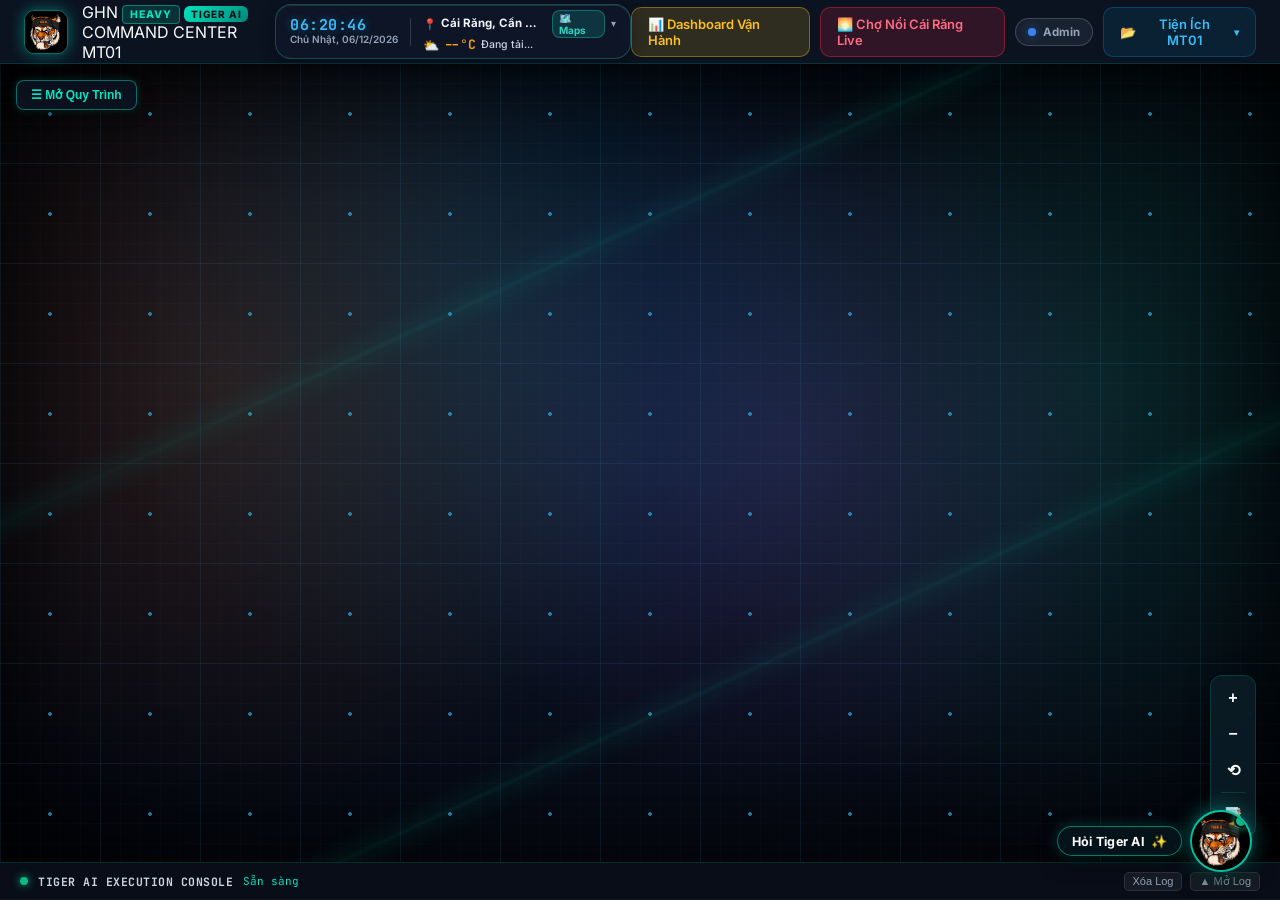
==== commit d1314ee3: "feat: auto monitor Google Sheet tab GHNa 4 times daily and alert telegram" ====
--- a/templates/index.html
+++ b/templates/index.html
@@ -128,6 +128,11 @@
       <!-- Nút mở Dashboard Vận Hành -->
       <a href="/cost-dashboard" class="btn btn-secondary" style="background: rgba(251, 191, 36, 0.15); border: 1px solid rgba(251, 191, 36, 0.4); color: #fbbf24; text-decoration: none;" title="Xem Dashboard Vận Hành MT01 (11 chỉ số chi phí, lương & xe tải)">
         <span>📊 Dashboard Vận Hành</span>
+      </a>
+
+      <!-- Nút mở Game Đua Ghe Chợ Nổi Cái Răng Live -->
+      <a href="/dua-ghe-live" target="_blank" class="btn btn-secondary" style="background: rgba(255, 42, 68, 0.15); border: 1px solid rgba(255, 42, 68, 0.4); color: #ff6b81; text-decoration: none;" title="Không Gian Văn Hóa Chợ Nổi Cái Răng Buổi Sáng (TikTok Live Overlay)">
+        <span>🌅 Chợ Nổi Cái Răng Live</span>
       </a>
 
       <div id="roleBadgeContainer" class="role-badge-container">
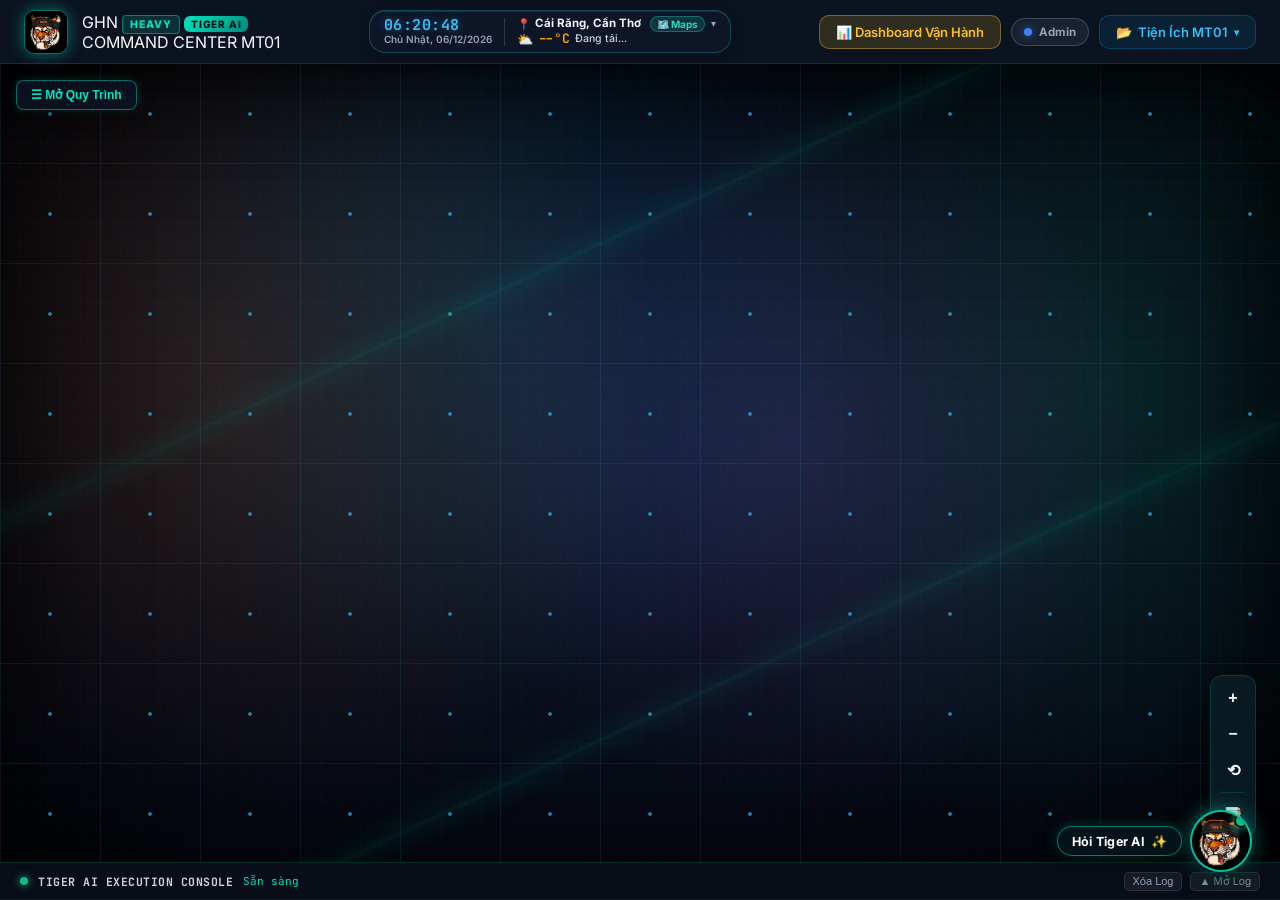
==== commit dd613c5c: "fix: remove Cho Noi Cai Rang Live button from command center header" ====
--- a/templates/index.html
+++ b/templates/index.html
@@ -128,11 +128,6 @@
       <!-- Nút mở Dashboard Vận Hành -->
       <a href="/cost-dashboard" class="btn btn-secondary" style="background: rgba(251, 191, 36, 0.15); border: 1px solid rgba(251, 191, 36, 0.4); color: #fbbf24; text-decoration: none;" title="Xem Dashboard Vận Hành MT01 (11 chỉ số chi phí, lương & xe tải)">
         <span>📊 Dashboard Vận Hành</span>
-      </a>
-
-      <!-- Nút mở Game Đua Ghe Chợ Nổi Cái Răng Live -->
-      <a href="/dua-ghe-live" target="_blank" class="btn btn-secondary" style="background: rgba(255, 42, 68, 0.15); border: 1px solid rgba(255, 42, 68, 0.4); color: #ff6b81; text-decoration: none;" title="Không Gian Văn Hóa Chợ Nổi Cái Răng Buổi Sáng (TikTok Live Overlay)">
-        <span>🌅 Chợ Nổi Cái Răng Live</span>
       </a>
 
       <div id="roleBadgeContainer" class="role-badge-container">
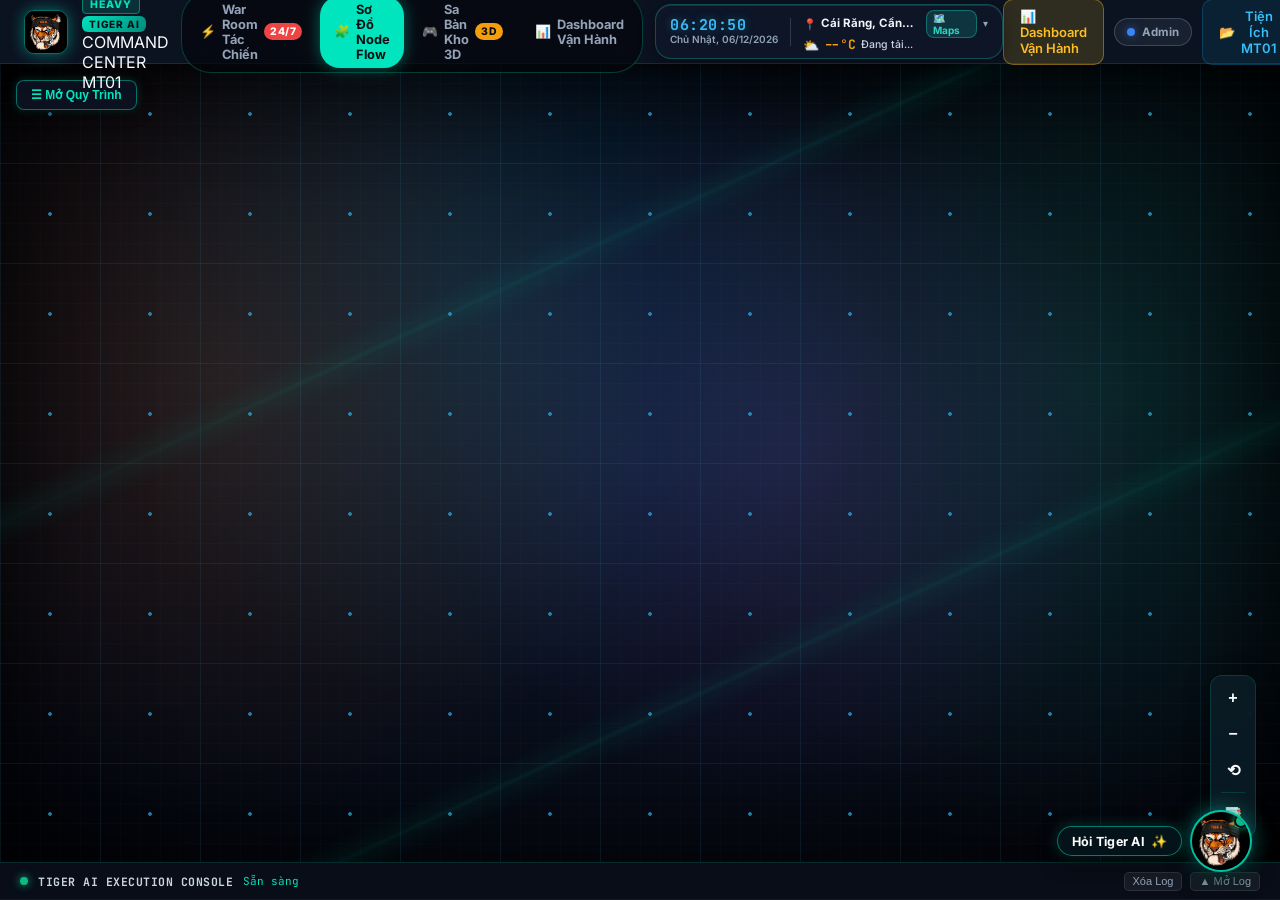
==== commit dc1e120a: "feat(hub): add unified 3-mode navigation (War Room, Node Flow, Sa Ban 3D) with zero-bug real-time sy" ====
--- a/templates/index.html
+++ b/templates/index.html
@@ -27,6 +27,27 @@
         <div class="brand-sub">COMMAND CENTER MT01</div>
       </div>
     </div>
+<!-- UNIFIED COMMAND MODE SWITCHER -->
+    <nav class="tiger-nav-switcher">
+      <a href="/war-room" class="t-nav-item" title="Trung tâm tác chiến & Bắt lỗi">
+        <span class="t-nav-icon">⚡</span>
+        <span class="t-nav-label">War Room Tác Chiến</span>
+        <span class="t-nav-badge live">24/7</span>
+      </a>
+      <a href="/" class="t-nav-item active" title="Sơ đồ luồng Node tự động">
+        <span class="t-nav-icon">🧩</span>
+        <span class="t-nav-label">Sơ Đồ Node Flow</span>
+      </a>
+      <a href="/sa-ban" class="t-nav-item" title="Sa bàn số hóa 3D kho vận">
+        <span class="t-nav-icon">🎮</span>
+        <span class="t-nav-label">Sa Bàn Kho 3D</span>
+        <span class="t-nav-badge new">3D</span>
+      </a>
+      <a href="/cost-dashboard" class="t-nav-item" target="_blank" title="11 chỉ số chi phí & xe tải">
+        <span class="t-nav-icon">📊</span>
+        <span class="t-nav-label">Dashboard Vận Hành</span>
+      </a>
+    </nav>
 
     <!-- REAL-TIME CLOCK & LIVE DEVICE WEATHER WIDGET (TỰ ĐỘNG THEO VỊ TRÍ ĐỊNH VỊ CỦA THIẾT BỊ) -->
     <div class="header-weather-clock-widget" id="headerWeatherClockWidget" title="Nhấp để chuyển vị trí hoặc xem trên Google Maps">
--- a/static/css/style.css
+++ b/static/css/style.css
@@ -6320,3 +6320,61 @@
     opacity: 0.95;
   }
 }
+
+
+/* ========================================================
+   UNIFIED 3-MODE SWITCHER (WAR ROOM / NODE FLOW / SA BAN 3D)
+   ======================================================== */
+.tiger-nav-switcher {
+  display: inline-flex;
+  align-items: center;
+  background: rgba(0, 0, 0, 0.45);
+  border: 1px solid rgba(0, 229, 190, 0.25);
+  border-radius: 30px;
+  padding: 4px;
+  gap: 4px;
+  backdrop-filter: blur(10px);
+  margin: 0 12px;
+}
+.t-nav-item {
+  display: inline-flex;
+  align-items: center;
+  gap: 6px;
+  padding: 6px 14px;
+  border-radius: 20px;
+  font-size: 0.8rem;
+  font-weight: 700;
+  color: #94a3b8;
+  text-decoration: none;
+  transition: all 0.25s cubic-bezier(0.4, 0, 0.2, 1);
+}
+.t-nav-item:hover {
+  color: #f1f5f9;
+  background: rgba(255, 255, 255, 0.08);
+}
+.t-nav-item.active {
+  color: #070d12 !important;
+  background: #00e5be !important;
+  box-shadow: 0 0 16px rgba(0, 229, 190, 0.4);
+}
+.t-nav-badge {
+  font-size: 0.65rem;
+  padding: 2px 6px;
+  border-radius: 10px;
+  font-weight: 800;
+  text-transform: uppercase;
+  letter-spacing: 0.5px;
+}
+.t-nav-badge.live { background: #ef4444; color: white; }
+.t-nav-badge.new { background: #f59e0b; color: #070d12; }
+
+@media (max-width: 1024px) {
+  .tiger-nav-switcher {
+    padding: 2px;
+    gap: 2px;
+  }
+  .t-nav-item {
+    padding: 5px 10px;
+    font-size: 0.75rem;
+  }
+}
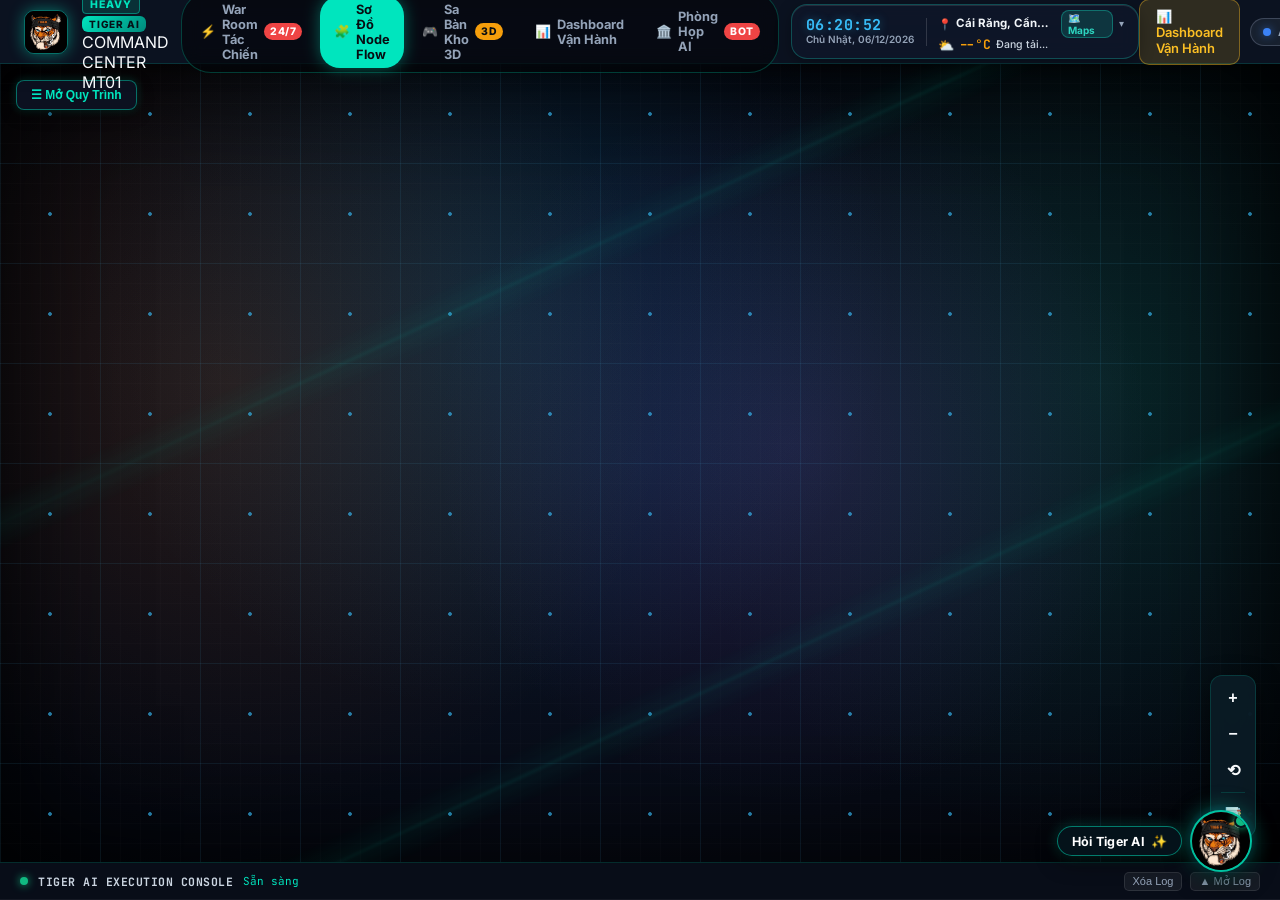
==== commit 6cdc48eb: "Feat: Add Tiger Meeting Suite & Media Room (Google Meet Note Bot + Review Gate + PDF Auto-Publish to" ====
--- a/templates/index.html
+++ b/templates/index.html
@@ -47,6 +47,11 @@
         <span class="t-nav-icon">📊</span>
         <span class="t-nav-label">Dashboard Vận Hành</span>
       </a>
+      <a href="/phong-hop" class="t-nav-item" title="Phòng Họp & Phòng Truyền Thông AI">
+        <span class="t-nav-icon">🏛️</span>
+        <span class="t-nav-label">Phòng Họp AI</span>
+        <span class="t-nav-badge live">BOT</span>
+      </a>
     </nav>
 
     <!-- REAL-TIME CLOCK & LIVE DEVICE WEATHER WIDGET (TỰ ĐỘNG THEO VỊ TRÍ ĐỊNH VỊ CỦA THIẾT BỊ) -->
@@ -731,7 +736,7 @@
           <option value="2690">🔥 Topic Báo Cáo (2690)</option>
           <option value="0">💬 # Chat Chung (Miền Tây 01)</option>
           <option value="506">📅 Topic Đơn Tạo (506)</option>
-          <option value="2692">📓 Topic Quan Trọng (2692)</option>
+          <option value="2046">📓 Topic Quan Trọng (2046)</option>
         </select>
         <button type="button" class="btn btn-tiny" id="btnToggleTgAutoReply" title="Bật/Tắt AI tự động trả lời khi nhân viên nhắn lại" style="color:#10b981; border-color:rgba(16,185,129,0.4);">🤖 Tự đáp: BẬT</button>
         <button type="button" class="btn btn-tiny" id="btnRefreshTgBridge" title="Làm mới tin nhắn từ Telegram">🔄</button>
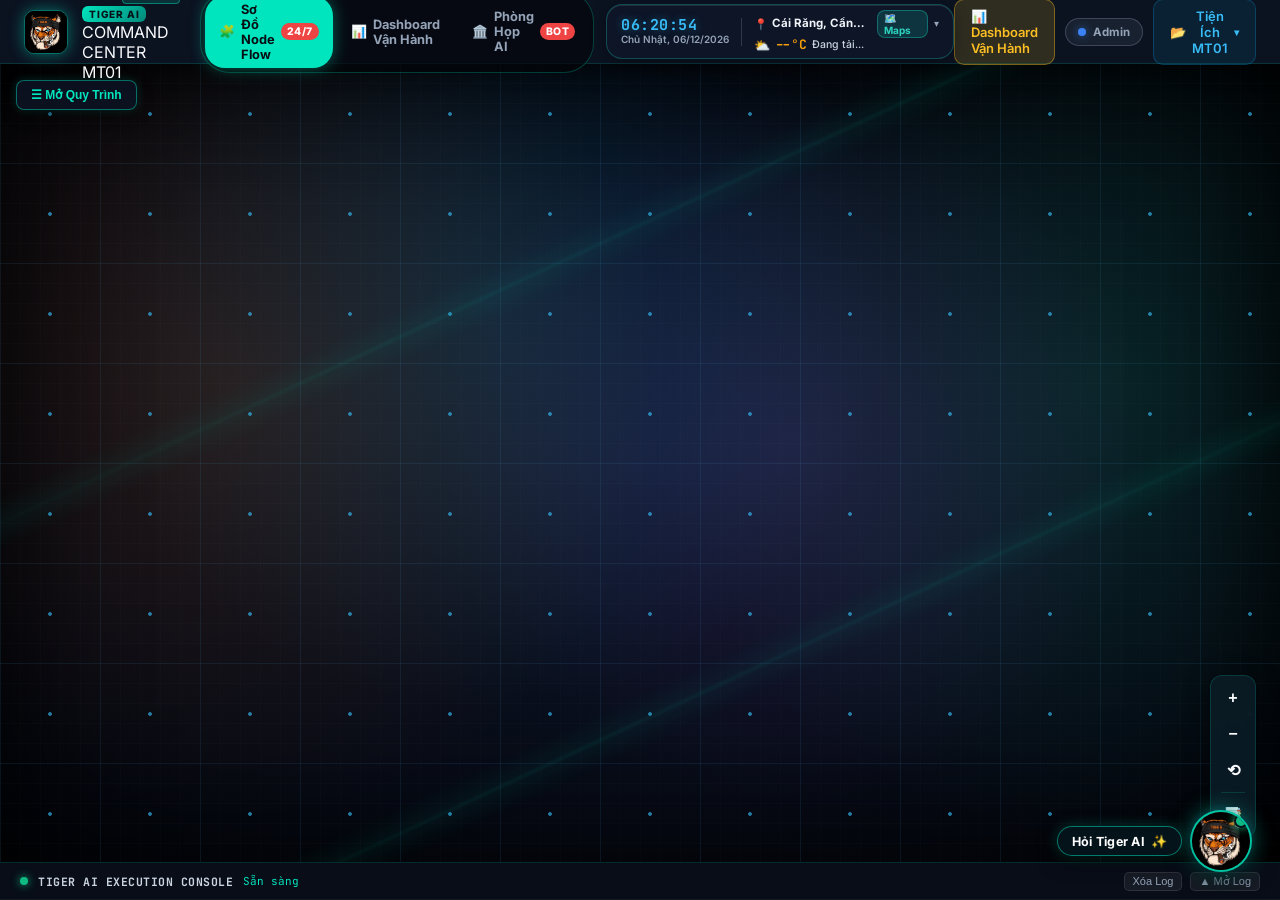
==== commit daee5444: "Integrate Local AI Qwen 2.5 3B (Auto-Unload 2m), fix Telegram 24/7 AI brain, streamline UI to Node F" ====
--- a/templates/index.html
+++ b/templates/index.html
@@ -29,19 +29,10 @@
     </div>
 <!-- UNIFIED COMMAND MODE SWITCHER -->
     <nav class="tiger-nav-switcher">
-      <a href="/war-room" class="t-nav-item" title="Trung tâm tác chiến & Bắt lỗi">
-        <span class="t-nav-icon">⚡</span>
-        <span class="t-nav-label">War Room Tác Chiến</span>
-        <span class="t-nav-badge live">24/7</span>
-      </a>
-      <a href="/" class="t-nav-item active" title="Sơ đồ luồng Node tự động">
+      <a href="/" class="t-nav-item active" title="Sơ đồ luồng Node tự động & Chat Bot Telegram 24/7">
         <span class="t-nav-icon">🧩</span>
         <span class="t-nav-label">Sơ Đồ Node Flow</span>
-      </a>
-      <a href="/sa-ban" class="t-nav-item" title="Sa bàn số hóa 3D kho vận">
-        <span class="t-nav-icon">🎮</span>
-        <span class="t-nav-label">Sa Bàn Kho 3D</span>
-        <span class="t-nav-badge new">3D</span>
+        <span class="t-nav-badge live">24/7</span>
       </a>
       <a href="/cost-dashboard" class="t-nav-item" target="_blank" title="11 chỉ số chi phí & xe tải">
         <span class="t-nav-icon">📊</span>
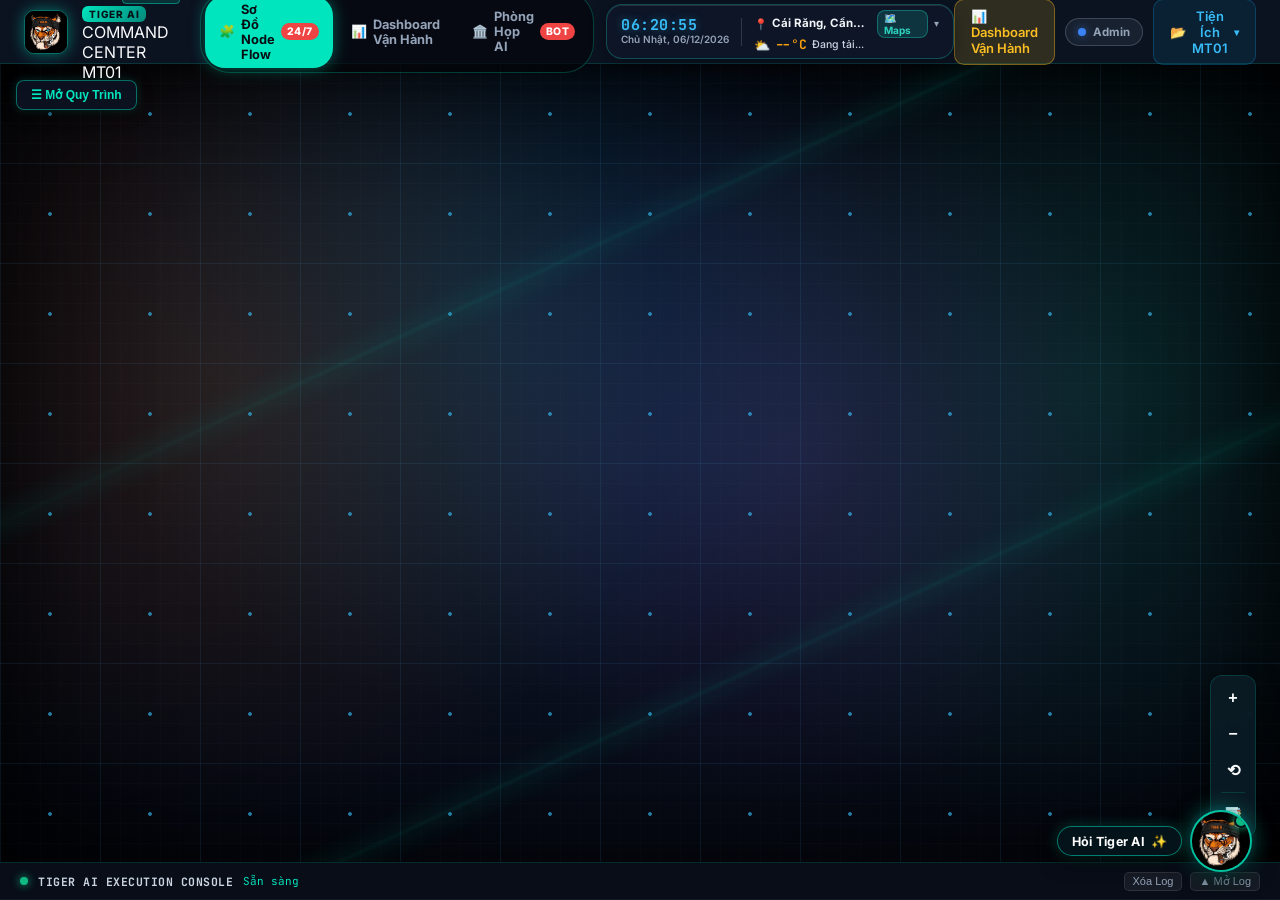
==== commit 63c067ab: "Polish Local AI Qwen 2.5 3B greeting and Copilot UI status label" ====
--- a/templates/index.html
+++ b/templates/index.html
@@ -698,12 +698,12 @@
         <span class="copilot-avatar" style="overflow: hidden; padding: 0;"><img src="/static/img/tiger_avatar.jpg" alt="Tiger AI" style="width: 100%; height: 100%; object-fit: cover; border-radius: 10px;"></span>
         <div>
           <div class="copilot-title">TIGER AI COPILOT</div>
-          <div class="copilot-sub" id="copilotSubText">Trợ lý Hỏi Đáp Nghiệp Vụ 4 Kho MT01</div>
+          <div class="copilot-sub" id="copilotSubText">Local AI Qwen 2.5 (3B) • Telegram 24/7 ⚡</div>
         </div>
       </div>
       <div class="copilot-header-actions">
         <button class="copilot-action-btn" id="btnClearCopilotChat" title="Xóa lịch sử trò chuyện trong khung chat">🗑️</button>
-        <button class="copilot-action-btn" id="btnCopilotGeminiKey" title="Google Gemini AI: Đã kết nối & Khóa bảo mật 24/7" style="color: #10b981; border-color: rgba(16, 185, 129, 0.4);">🔒</button>
+        <button class="copilot-action-btn" id="btnCopilotGeminiKey" title="Local AI Qwen 2.5 (3B): Đã kết nối & Tự giải phóng RAM 24/7" style="color: #10b981; border-color: rgba(16, 185, 129, 0.4);">🔒</button>
         <button class="copilot-action-btn" id="btnCopilotExpand" title="Phóng to / Thu nhỏ khung chat">⛶</button>
         <button class="close-copilot-btn" id="btnCloseCopilot" title="Đóng">✕</button>
       </div>
@@ -762,7 +762,7 @@
 
     <div class="copilot-chat-body" id="copilotChatBody">
       <div class="chat-msg msg-ai">
-        Xin chào! Em là <b>Tiger AI Copilot</b>. Em có thể giải đáp ngay mọi số liệu vận hành của 4 kho MT01 (KPI, đơn hẹn, tiến độ PDA, nợ COD), <b>tra cứu hành trình nội bộ GHN</b> (dán 1 hoặc nhiều mã đơn), kết nối <b>Google Gemini AI</b>, hoặc bấm sang tab <b>📡 Đàm Thoại Telegram MT01</b> để nhắn tin & nhận giải trình trực tiếp từ nhân viên!
+        Xin chào! Em là <b>Tiger AI Copilot</b> (chạy <b>Local AI Qwen 2.5 3B</b> trực tiếp trên máy & tự động giải phóng RAM). Em có thể giải đáp ngay mọi số liệu vận hành của 4 kho MT01 (KPI, đơn hẹn, tiến độ PDA, nợ COD), <b>tra cứu hành trình nội bộ GHN</b> (dán 1–50 mã đơn), hoặc bấm sang tab <b>📡 Đàm Thoại Telegram MT01</b> để nhắn tin & tự động trả lời nhân viên 24/7!
       </div>
     </div>
 
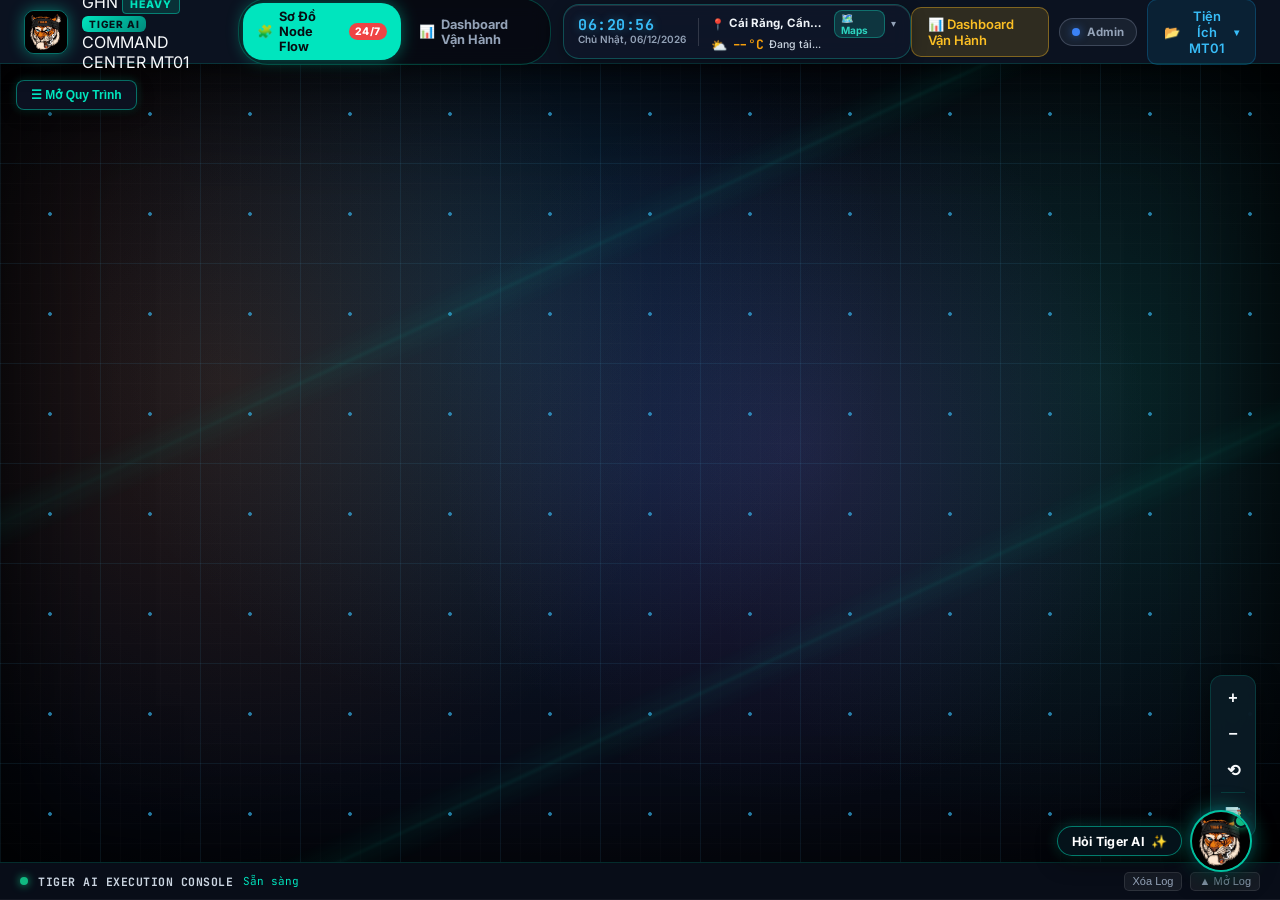
==== commit 102ba4a5: "chore: remove unusable /phong-hop meeting feature and nav links" ====
--- a/templates/index.html
+++ b/templates/index.html
@@ -37,11 +37,6 @@
       <a href="/cost-dashboard" class="t-nav-item" target="_blank" title="11 chỉ số chi phí & xe tải">
         <span class="t-nav-icon">📊</span>
         <span class="t-nav-label">Dashboard Vận Hành</span>
-      </a>
-      <a href="/phong-hop" class="t-nav-item" title="Phòng Họp & Phòng Truyền Thông AI">
-        <span class="t-nav-icon">🏛️</span>
-        <span class="t-nav-label">Phòng Họp AI</span>
-        <span class="t-nav-badge live">BOT</span>
       </a>
     </nav>
 
